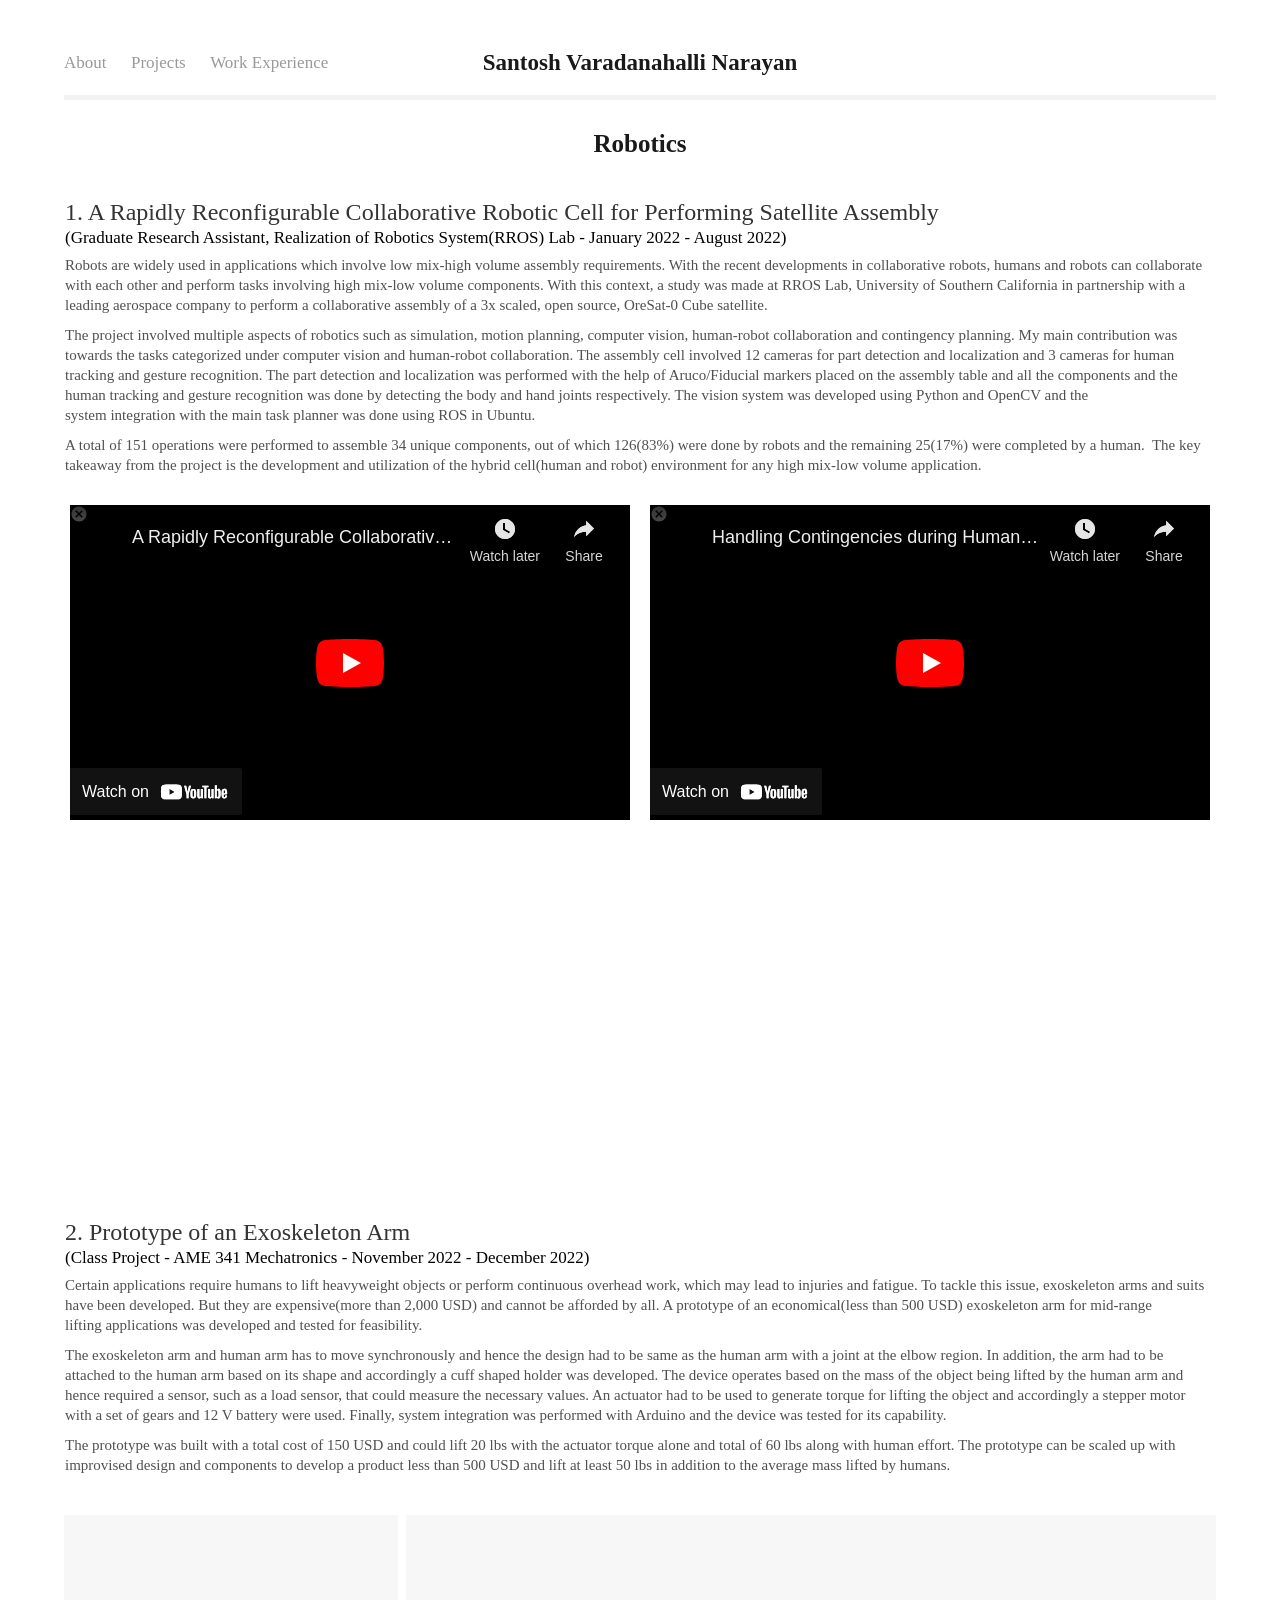
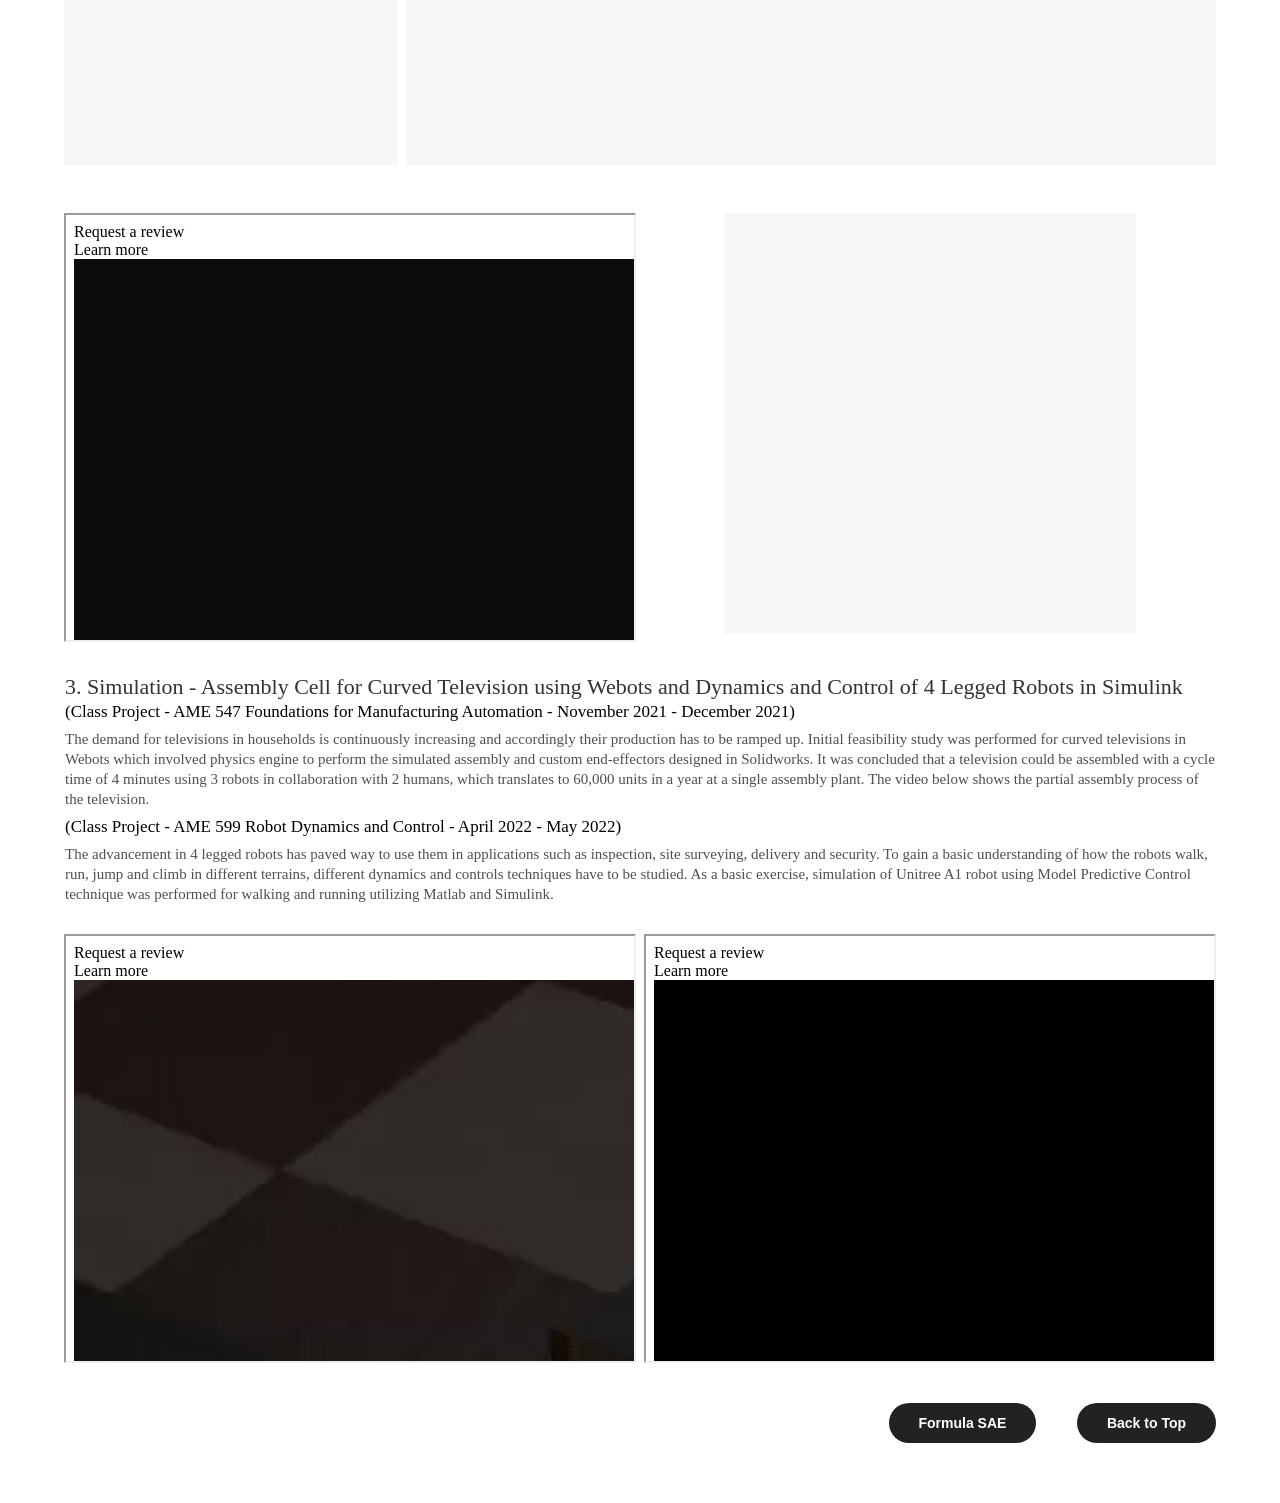
==== robotics.html @ eb87ce2a "Update and rename Robotics.html to robotics.html" ====
<!DOCTYPE html>
<!-- saved from url=(0030)https://vnsantosh.com/robotics -->
<html lang="en-US" coupert-item="9AF8D9A4E502F3784AD24272D81F0381" class="wf-fbft-n4-active wf-fbft-n5-active wf-fbft-n7-active wf-fbft-n9-active wf-active"><head><meta http-equiv="Content-Type" content="text/html; charset=UTF-8">
  <script type="text/javascript" src="./Robotics_files/e7fb1b89a0"></script><script type="text/javascript">(window.NREUM||(NREUM={})).init={ajax:{deny_list:["bam.nr-data.net"]}};(window.NREUM||(NREUM={})).loader_config={licenseKey:"e7fb1b89a0",applicationID:"750147145"};/*! For license information please see nr-loader-rum-1221.min.js.LICENSE.txt */
(function(){var __webpack_modules__={507:function(__unused_webpack_module,__webpack_exports__,__webpack_require__){"use strict";function detectPolyfillFeatures(){var featureStatus={};return checkAndAddFeature("Promise","PROMISE"),checkAndAddFeature("Array.prototype.includes","ARRAY_INCLUDES"),checkAndAddFeature("Object.assign","OBJECT_ASSIGN"),checkAndAddFeature("Object.entries","OBJECT_ENTRIES"),featureStatus;function checkAndAddFeature(funcString,featName){try{var func=eval("self."+funcString);-1!==func.toString().indexOf("[native code]")?featureStatus[featName]=Status.NATIVE:featureStatus[featName]=Status.CHANGED}catch(e){featureStatus[featName]=Status.UNAVAIL}}}__webpack_require__.d(__webpack_exports__,{n:function(){return detectPolyfillFeatures}});var Status={UNAVAIL:"NotSupported",NATIVE:"Detected",CHANGED:"Modified"}},2687:function(e,t,r){"use strict";var n=r(2141);t.Z=(0,n.ky)(16)},1719:function(e,t,r){"use strict";r.d(t,{I:function(){return n}});var n=0,i=navigator.userAgent.match(/Firefox[\/\s](\d+\.\d+)/);i&&(n=+i[1])},3524:function(e,t,r){"use strict";var n,i;if(r.d(t,{H:function(){return i}}),r(8283).B){var o=document.createElement("div");o.innerHTML="\x3c!--[if lte IE 6]><div></div><![endif]--\x3e\x3c!--[if lte IE 7]><div></div><![endif]--\x3e\x3c!--[if lte IE 8]><div></div><![endif]--\x3e\x3c!--[if lte IE 9]><div></div><![endif]--\x3e",n=o.getElementsByTagName("div").length}i=4===n?6:3===n?7:2===n?8:1===n?9:0},5970:function(e,t,r){"use strict";r.d(t,{Mt:function(){return p},C5:function(){return u},OP:function(){return C},Yu:function(){return b},Dg:function(){return d},CX:function(){return s},GE:function(){return h},sU:function(){return R}});var n={};r.r(n),r.d(n,{agent:function(){return w},match:function(){return x},version:function(){return m}});var i=r(4580),o=function(e,t){var r=this;return e&&"object"==typeof e?t&&"object"==typeof t?(Object.assign(this,t),void Object.entries(e).forEach((function(e){var t=e[0],n=e[1];r[t]=n}))):console.error("setting a Configurable requires a model to set its initial properties"):console.error("setting a Configurable requires an object as input")},a={beacon:i.ce.beacon,errorBeacon:i.ce.errorBeacon,licenseKey:void 0,applicationID:void 0,sa:void 0,queueTime:void 0,applicationTime:void 0,ttGuid:void 0,user:void 0,account:void 0,product:void 0,extra:void 0,jsAttributes:{},userAttributes:void 0,atts:void 0,transactionName:void 0,tNamePlain:void 0},c={};function u(e){if(!e)throw new Error("All info objects require an agent identifier!");if(!c[e])throw new Error("Info for "+e+" was never set");return c[e]}function s(e,t){if(!e)throw new Error("All info objects require an agent identifier!");c[e]=new o(t,a),(0,i.Qy)(e,c[e],"info")}var f={privacy:{cookies_enabled:!0},ajax:{deny_list:void 0,enabled:!0},distributed_tracing:{enabled:void 0,exclude_newrelic_header:void 0,cors_use_newrelic_header:void 0,cors_use_tracecontext_headers:void 0,allowed_origins:void 0},ssl:void 0,obfuscate:void 0,jserrors:{enabled:!0},metrics:{enabled:!0},page_action:{enabled:!0},page_view_event:{enabled:!0},page_view_timing:{enabled:!0},session_trace:{enabled:!0},spa:{enabled:!0}},l={};function d(e,t){if(!e)throw new Error("All configuration objects require an agent identifier!");l[e]=new o(t,f),(0,i.Qy)(e,l[e],"config")}function p(e,t){if(!e)throw new Error("All configuration objects require an agent identifier!");var r=function(e){if(!e)throw new Error("All configuration objects require an agent identifier!");if(!l[e])throw new Error("Configuration for "+e+" was never set");return l[e]}(e);if(r){for(var n=t.split("."),i=0;i<n.length-1;i++)if("object"!=typeof(r=r[n[i]]))return;r=r[n[n.length-1]]}return r}var v={accountID:void 0,trustKey:void 0,agentID:void 0,licenseKey:void 0,applicationID:void 0,xpid:void 0},_={};function h(e,t){if(!e)throw new Error("All loader-config objects require an agent identifier!");_[e]=new o(t,v),(0,i.Qy)(e,_[e],"loader_config")}var b=(0,i.mF)().o,g=r(3524),y=r(9206),w=null,m=null;if(navigator.userAgent){var k=navigator.userAgent,O=k.match(/Version\/(\S+)\s+Safari/);O&&-1===k.indexOf("Chrome")&&-1===k.indexOf("Chromium")&&(w="Safari",m=O[1])}function x(e,t){if(!w)return!1;if(e!==w)return!1;if(!t)return!0;if(!m)return!1;for(var r=m.split("."),n=t.split("."),i=0;i<n.length;i++)if(n[i]!==r[i])return!1;return!0}var E=r(2141),P=r(8283).B?window.sessionStorage:void 0,S="NRBA_SESSION_ID";var j=self.XMLHttpRequest,A=j&&j.prototype,q={};function C(e){if(!e)throw new Error("All runtime objects require an agent identifier!");if(!q[e])throw new Error("Runtime for "+e+" was never set");return q[e]}function R(e,t){if(!e)throw new Error("All runtime objects require an agent identifier!");var r,a;q[e]=new o(t,(r=e,{customTransaction:void 0,disabled:!1,features:{},maxBytes:6===g.H?2e3:3e4,offset:(0,y.yf)(),onerror:void 0,origin:""+self.location,ptid:void 0,releaseIds:{},sessionId:1==p(r,"privacy.cookies_enabled")&&P?(null===(a=P.getItem(S))&&(a=(0,E.ky)(16),P.setItem(S,a)),a):null,xhrWrappable:j&&A&&A.addEventListener&&!/CriOS/.test(navigator.userAgent),userAgent:n})),(0,i.Qy)(e,q[e],"runtime")}},8873:function(e,t,r){"use strict";r.d(t,{q:function(){return n}});var n=["1221","PROD"].filter((function(e){return e})).join(".")},1925:function(e,t,r){"use strict";r.d(t,{w:function(){return i}});var n={agentIdentifier:""},i=function(e){var t=this;if("object"!=typeof e)return console.error("shared context requires an object as input");this.sharedContext={},Object.assign(this.sharedContext,n),Object.entries(e).forEach((function(e){var r=e[0],i=e[1];Object.keys(n).includes(r)&&(t.sharedContext[r]=i)}))}},2071:function(e,t,r){"use strict";r.d(t,{ee:function(){return n}});var n,i=r(4580),o=r(9010),a=r(9599),c="nr@context",u=(0,i.fP)();function s(){}function f(){return new s}function l(){(n.backlog.api||n.backlog.feature)&&(n.aborted=!0,n.backlog={})}u.ee?n=u.ee:(n=function e(t,r){var i={},u={},d={},p={on:h,addEventListener:h,removeEventListener:b,emit:_,get:y,listeners:g,context:v,buffer:w,abort:l,aborted:!1,isBuffering:m,debugId:r,backlog:t&&t.backlog?t.backlog:{}};return p;function v(e){return e&&e instanceof s?e:e?(0,o.X)(e,c,f):f()}function _(e,r,i,o,a){if(!1!==a&&(a=!0),!n.aborted||o){t&&a&&t.emit(e,r,i);for(var c=v(i),s=g(e),f=s.length,l=0;l<f;l++)s[l].apply(c,r);var d=k()[u[e]];return d&&d.push([p,e,r,c]),c}}function h(e,t){i[e]=g(e).concat(t)}function b(e,t){var r=i[e];if(r)for(var n=0;n<r.length;n++)r[n]===t&&r.splice(n,1)}function g(e){return i[e]||[]}function y(t){return d[t]=d[t]||e(p,t)}function w(e,t){var r=k();p.aborted||(0,a.D)(e,(function(e,n){t=t||"feature",u[n]=t,t in r||(r[t]=[])}))}function m(e){return!!k()[u[e]]}function k(){return p.backlog}}(void 0,"globalEE"),u.ee=n)},3195:function(e,t,r){"use strict";r.d(t,{E:function(){return n},p:function(){return i}});var n=r(2071).ee.get("handle");function i(e,t,r,i,o){o?(o.buffer([e],i),o.emit(e,t,r)):(n.buffer([e],i),n.emit(e,t,r))}},4539:function(e,t,r){"use strict";r.d(t,{X:function(){return o}});var n=r(3195);o.on=a;var i=o.handlers={};function o(e,t,r,o){a(o||n.E,i,e,t,r)}function a(e,t,r,i,o){o||(o="feature"),e||(e=n.E);var a=t[o]=t[o]||{};(a[r]=a[r]||[]).push([e,i])}},3585:function(e,t,r){"use strict";r.d(t,{m:function(){return o}});var n=!1;try{var i=Object.defineProperty({},"passive",{get:function(){n=!0}});self.addEventListener("testPassive",null,i),self.removeEventListener("testPassive",null,i)}catch(e){}function o(e){return n?{passive:!0,capture:!!e}:!!e}},2141:function(e,t,r){"use strict";function n(){var e=null,t=0,r=self.crypto||self.msCrypto;function n(){return e?15&e[t++]:16*Math.random()|0}r&&r.getRandomValues&&(e=r.getRandomValues(new Uint8Array(31)));for(var i,o="xxxxxxxx-xxxx-4xxx-yxxx-xxxxxxxxxxxx",a="",c=0;c<o.length;c++)a+="x"===(i=o[c])?n().toString(16):"y"===i?(i=3&n()|8).toString(16):i;return a}function i(e){var t=null,r=0,n=self.crypto||self.msCrypto;n&&n.getRandomValues&&Uint8Array&&(t=n.getRandomValues(new Uint8Array(31)));for(var i=[],o=0;o<e;o++)i.push(a().toString(16));return i.join("");function a(){return t?15&t[r++]:16*Math.random()|0}}r.d(t,{Rl:function(){return n},ky:function(){return i}})},9206:function(e,t,r){"use strict";r.d(t,{nb:function(){return u},os:function(){return s},yf:function(){return c},zO:function(){return a}});var n=r(1209),i=(new Date).getTime(),o=i;function a(){return n.G&&performance.now?Math.round(performance.now()):(i=Math.max((new Date).getTime(),i))-o}function c(){return i}function u(e){o=e}function s(){return o}},1209:function(e,t,r){"use strict";var n,i;r.d(t,{G:function(){return o}});var o=void 0!==(null==(n=self.performance)||null==(i=n.timing)?void 0:i.navigationStart)},745:function(e,t,r){"use strict";r.d(t,{s:function(){return c},v:function(){return u}});var n=r(7036),i=r(1719),o=r(9206),a=r(1209),c=!0;function u(e){var t=function(){if(i.I&&i.I<9)return;if(a.G)return c=!1,self.performance.timing.navigationStart}();t&&((0,n.B)(e,"starttime",t),(0,o.nb)(t))}},7036:function(e,t,r){"use strict";r.d(t,{B:function(){return o},L:function(){return a}});var n=r(9206),i={};function o(e,t,r){void 0===r&&(r=(0,n.zO)()+(0,n.os)()),i[e]=i[e]||{},i[e][t]=r}function a(e,t,r,n){var o,a,c=e.sharedContext.agentIdentifier,u=null==(o=i[c])?void 0:o[r],s=null==(a=i[c])?void 0:a[n];void 0!==u&&void 0!==s&&e.store("measures",t,{value:s-u})}},8547:function(e,t,r){"use strict";r.d(t,{T:function(){return i}});var n=r(8283),i={isFileProtocol:function(){var e,t=(0,n.ek)(),r=Boolean("file:"===(null==(e=t.location)?void 0:e.protocol));r&&(i.supportabilityMetricSent=!0);return r},supportabilityMetricSent:!1}},9011:function(e,t,r){"use strict";r.d(t,{K:function(){return o}});var n=r(5970),i=["ajax","jserrors","metrics","page_action","page_view_event","page_view_timing","session_trace","spa"];function o(e){var t={};return i.forEach((function(r){t[r]=function(e,t){return!0!==(0,n.OP)(t).disabled&&!1!==(0,n.Mt)(t,e+".enabled")}(r,e)})),t}},8025:function(e,t,r){"use strict";r.d(t,{W:function(){return i}});var n=r(2071),i=function(e,t,r){void 0===r&&(r=[]),this.agentIdentifier=e,this.aggregator=t,this.ee=n.ee.get(e),this.externalFeatures=r}},9010:function(e,t,r){"use strict";r.d(t,{X:function(){return i}});var n=Object.prototype.hasOwnProperty;function i(e,t,r){if(n.call(e,t))return e[t];var i=r();if(Object.defineProperty&&Object.keys)try{return Object.defineProperty(e,t,{value:i,writable:!0,enumerable:!1}),i}catch(e){}return e[t]=i,i}},9599:function(e,t,r){"use strict";r.d(t,{D:function(){return i}});var n=Object.prototype.hasOwnProperty;function i(e,t){var r=[],i="",o=0;for(i in e)n.call(e,i)&&(r[o]=t(i,e[i]),o+=1);return r}},248:function(e,t,r){"use strict";r.d(t,{$c:function(){return s},Ng:function(){return f},RR:function(){return u}});var n=r(5970),i=r(1925),o=r(8547);function a(e,t){return a=Object.setPrototypeOf?Object.setPrototypeOf.bind():function(e,t){return e.__proto__=t,e},a(e,t)}var c={regex:/^file:\/\/(.*)/,replacement:"file://OBFUSCATED"},u=function(e){var t,r;function n(t){return e.call(this,t)||this}r=e,(t=n).prototype=Object.create(r.prototype),t.prototype.constructor=t,a(t,r);var i=n.prototype;return i.shouldObfuscate=function(){return s(this.sharedContext.agentIdentifier).length>0},i.obfuscateString=function(e){if(!e||"string"!=typeof e)return e;for(var t=s(this.sharedContext.agentIdentifier),r=e,n=0;n<t.length;n++){var i=t[n].regex,o=t[n].replacement||"*";r=r.replace(i,o)}return r},n}(i.w);function s(e){var t=[],r=(0,n.Mt)(e,"obfuscate")||[];return t=t.concat(r),o.T.isFileProtocol()&&t.push(c),t}function f(e){for(var t=!1,r=!1,n=0;n<e.length;n++){"regex"in e[n]?"string"!=typeof e[n].regex&&e[n].regex.constructor!==RegExp&&(console&&console.warn&&console.warn('An obfuscation replacement rule contains a "regex" value with an invalid type (must be a string or RegExp)'),r=!0):(console&&console.warn&&console.warn('An obfuscation replacement rule was detected missing a "regex" value.'),r=!0);var i=e[n].replacement;i&&"string"!=typeof i&&(console&&console.warn&&console.warn('An obfuscation replacement rule contains a "replacement" value with an invalid type (must be a string)'),t=!0)}return!t&&!r}},4580:function(e,t,r){"use strict";r.d(t,{EZ:function(){return u},Qy:function(){return c},ce:function(){return i},fP:function(){return o},gG:function(){return s},mF:function(){return a}});var n=r(9206),i={beacon:"bam.nr-data.net",errorBeacon:"bam.nr-data.net"};function o(){return self.NREUM||(self.NREUM={}),void 0===self.newrelic&&(self.newrelic=self.NREUM),self.NREUM}function a(){var e=o();if(!e.o){var t=self,r=t.XMLHttpRequest;e.o={ST:setTimeout,SI:t.setImmediate,CT:clearTimeout,XHR:r,REQ:t.Request,EV:t.Event,PR:t.Promise,MO:t.MutationObserver,FETCH:t.fetch}}return e}function c(e,t,r){var i,a,c=o(),u=c.initializedAgents||{},s=u[e]||{};return Object.keys(s).length||(s.initializedAt={ms:(0,n.zO)(),date:new Date}),c.initializedAgents=Object.assign({},u,((a={})[e]=Object.assign({},s,((i={})[r]=t,i)),a)),c}function u(e,t){o()[e]=t}function s(){var e,t;return e=o(),t=e.info||{},e.info=Object.assign({beacon:i.beacon,errorBeacon:i.errorBeacon},t),function(){var e=o(),t=e.init||{};e.init=Object.assign({},t)}(),a(),function(){var e=o(),t=e.loader_config||{};e.loader_config=Object.assign({},t)}(),o()}},8283:function(e,t,r){"use strict";r.d(t,{B:function(){return a},ek:function(){return o},n2:function(){return c}});var n=self,i=n;function o(){return i}var a=Boolean("object"==typeof window&&self.document),c=Boolean("undefined"!=typeof WorkerGlobalScope&&self.navigator instanceof WorkerNavigator)},8539:function(e){e.exports=function(e,t,r){t||(t=0),void 0===r&&(r=e?e.length:0);for(var n=-1,i=r-t||0,o=Array(i<0?0:i);++n<i;)o[n]=e[t+n];return o}}},__webpack_module_cache__={},inProgress,dataWebpackPrefix;function __webpack_require__(e){var t=__webpack_module_cache__[e];if(void 0!==t)return t.exports;var r=__webpack_module_cache__[e]={exports:{}};return __webpack_modules__[e](r,r.exports,__webpack_require__),r.exports}__webpack_require__.m=__webpack_modules__,__webpack_require__.n=function(e){var t=e&&e.__esModule?function(){return e.default}:function(){return e};return __webpack_require__.d(t,{a:t}),t},__webpack_require__.d=function(e,t){for(var r in t)__webpack_require__.o(t,r)&&!__webpack_require__.o(e,r)&&Object.defineProperty(e,r,{enumerable:!0,get:t[r]})},__webpack_require__.f={},__webpack_require__.e=function(e){return Promise.all(Object.keys(__webpack_require__.f).reduce((function(t,r){return __webpack_require__.f[r](e,t),t}),[]))},__webpack_require__.u=function(e){return e+"."+__webpack_require__.h().slice(0,8)+"-1221.js"},__webpack_require__.h=function(){return"25fcbbf1b6e5e9bcbd37"},__webpack_require__.o=function(e,t){return Object.prototype.hasOwnProperty.call(e,t)},inProgress={},dataWebpackPrefix="NRBA:",__webpack_require__.l=function(e,t,r,n){if(inProgress[e])inProgress[e].push(t);else{var i,o;if(void 0!==r)for(var a=document.getElementsByTagName("script"),c=0;c<a.length;c++){var u=a[c];if(u.getAttribute("src")==e||u.getAttribute("data-webpack")==dataWebpackPrefix+r){i=u;break}}i||(o=!0,(i=document.createElement("script")).charset="utf-8",i.timeout=120,__webpack_require__.nc&&i.setAttribute("nonce",__webpack_require__.nc),i.setAttribute("data-webpack",dataWebpackPrefix+r),i.src=e),inProgress[e]=[t];var s=function(t,r){i.onerror=i.onload=null,clearTimeout(f);var n=inProgress[e];if(delete inProgress[e],i.parentNode&&i.parentNode.removeChild(i),n&&n.forEach((function(e){return e(r)})),t)return t(r)},f=setTimeout(s.bind(null,void 0,{type:"timeout",target:i}),12e4);i.onerror=s.bind(null,i.onerror),i.onload=s.bind(null,i.onload),o&&document.head.appendChild(i)}},__webpack_require__.r=function(e){"undefined"!=typeof Symbol&&Symbol.toStringTag&&Object.defineProperty(e,Symbol.toStringTag,{value:"Module"}),Object.defineProperty(e,"__esModule",{value:!0})},__webpack_require__.p="https://js-agent.newrelic.com/",function(){var e={195:0,10:0};__webpack_require__.f.j=function(t,r){var n=__webpack_require__.o(e,t)?e[t]:void 0;if(0!==n)if(n)r.push(n[2]);else{var i=new Promise((function(r,i){n=e[t]=[r,i]}));r.push(n[2]=i);var o=__webpack_require__.p+__webpack_require__.u(t),a=new Error;__webpack_require__.l(o,(function(r){if(__webpack_require__.o(e,t)&&(0!==(n=e[t])&&(e[t]=void 0),n)){var i=r&&("load"===r.type?"missing":r.type),o=r&&r.target&&r.target.src;a.message="Loading chunk "+t+" failed.\n("+i+": "+o+")",a.name="ChunkLoadError",a.type=i,a.request=o,n[1](a)}}),"chunk-"+t,t)}};var t=function(t,r){var n,i,o=r[0],a=r[1],c=r[2],u=0;if(o.some((function(t){return 0!==e[t]}))){for(n in a)__webpack_require__.o(a,n)&&(__webpack_require__.m[n]=a[n]);if(c)c(__webpack_require__)}for(t&&t(r);u<o.length;u++)i=o[u],__webpack_require__.o(e,i)&&e[i]&&e[i][0](),e[i]=0},r=self.webpackChunkNRBA=self.webpackChunkNRBA||[];r.forEach(t.bind(null,0)),r.push=t.bind(null,r.push.bind(r))}();var __webpack_exports__={};!function(){"use strict";__webpack_require__.r(__webpack_exports__);var e=__webpack_require__(507),t=__webpack_require__(2687),r=__webpack_require__(3585),n=__webpack_require__(8283),i=n.B&&window,o=i&&i.document;function a(e){if(!o||"complete"===o.readyState)return e()||!0}function c(e){a(e)||i.addEventListener("load",e,(0,r.m)(!1))}function u(e){a(e)||o.addEventListener("DOMContentLoaded",e,(0,r.m)(!1))}var s=__webpack_require__(2071);function f(){f=function(){return e};var e={},t=Object.prototype,r=t.hasOwnProperty,n=Object.defineProperty||function(e,t,r){e[t]=r.value},i="function"==typeof Symbol?Symbol:{},o=i.iterator||"@@iterator",a=i.asyncIterator||"@@asyncIterator",c=i.toStringTag||"@@toStringTag";function u(e,t,r){return Object.defineProperty(e,t,{value:r,enumerable:!0,configurable:!0,writable:!0}),e[t]}try{u({},"")}catch(e){u=function(e,t,r){return e[t]=r}}function s(e,t,r,i){var o=t&&t.prototype instanceof p?t:p,a=Object.create(o.prototype),c=new P(i||[]);return n(a,"_invoke",{value:k(e,r,c)}),a}function l(e,t,r){try{return{type:"normal",arg:e.call(t,r)}}catch(e){return{type:"throw",arg:e}}}e.wrap=s;var d={};function p(){}function v(){}function _(){}var h={};u(h,o,(function(){return this}));var b=Object.getPrototypeOf,g=b&&b(b(S([])));g&&g!==t&&r.call(g,o)&&(h=g);var y=_.prototype=p.prototype=Object.create(h);function w(e){["next","throw","return"].forEach((function(t){u(e,t,(function(e){return this._invoke(t,e)}))}))}function m(e,t){function i(n,o,a,c){var u=l(e[n],e,o);if("throw"!==u.type){var s=u.arg,f=s.value;return f&&"object"==typeof f&&r.call(f,"__await")?t.resolve(f.__await).then((function(e){i("next",e,a,c)}),(function(e){i("throw",e,a,c)})):t.resolve(f).then((function(e){s.value=e,a(s)}),(function(e){return i("throw",e,a,c)}))}c(u.arg)}var o;n(this,"_invoke",{value:function(e,r){function n(){return new t((function(t,n){i(e,r,t,n)}))}return o=o?o.then(n,n):n()}})}function k(e,t,r){var n="suspendedStart";return function(i,o){if("executing"===n)throw new Error("Generator is already running");if("completed"===n){if("throw"===i)throw o;return j()}for(r.method=i,r.arg=o;;){var a=r.delegate;if(a){var c=O(a,r);if(c){if(c===d)continue;return c}}if("next"===r.method)r.sent=r._sent=r.arg;else if("throw"===r.method){if("suspendedStart"===n)throw n="completed",r.arg;r.dispatchException(r.arg)}else"return"===r.method&&r.abrupt("return",r.arg);n="executing";var u=l(e,t,r);if("normal"===u.type){if(n=r.done?"completed":"suspendedYield",u.arg===d)continue;return{value:u.arg,done:r.done}}"throw"===u.type&&(n="completed",r.method="throw",r.arg=u.arg)}}}function O(e,t){var r=e.iterator[t.method];if(void 0===r){if(t.delegate=null,"throw"===t.method){if(e.iterator.return&&(t.method="return",t.arg=void 0,O(e,t),"throw"===t.method))return d;t.method="throw",t.arg=new TypeError("The iterator does not provide a 'throw' method")}return d}var n=l(r,e.iterator,t.arg);if("throw"===n.type)return t.method="throw",t.arg=n.arg,t.delegate=null,d;var i=n.arg;return i?i.done?(t[e.resultName]=i.value,t.next=e.nextLoc,"return"!==t.method&&(t.method="next",t.arg=void 0),t.delegate=null,d):i:(t.method="throw",t.arg=new TypeError("iterator result is not an object"),t.delegate=null,d)}function x(e){var t={tryLoc:e[0]};1 in e&&(t.catchLoc=e[1]),2 in e&&(t.finallyLoc=e[2],t.afterLoc=e[3]),this.tryEntries.push(t)}function E(e){var t=e.completion||{};t.type="normal",delete t.arg,e.completion=t}function P(e){this.tryEntries=[{tryLoc:"root"}],e.forEach(x,this),this.reset(!0)}function S(e){if(e){var t=e[o];if(t)return t.call(e);if("function"==typeof e.next)return e;if(!isNaN(e.length)){var n=-1,i=function t(){for(;++n<e.length;)if(r.call(e,n))return t.value=e[n],t.done=!1,t;return t.value=void 0,t.done=!0,t};return i.next=i}}return{next:j}}function j(){return{value:void 0,done:!0}}return v.prototype=_,n(y,"constructor",{value:_,configurable:!0}),n(_,"constructor",{value:v,configurable:!0}),v.displayName=u(_,c,"GeneratorFunction"),e.isGeneratorFunction=function(e){var t="function"==typeof e&&e.constructor;return!!t&&(t===v||"GeneratorFunction"===(t.displayName||t.name))},e.mark=function(e){return Object.setPrototypeOf?Object.setPrototypeOf(e,_):(e.__proto__=_,u(e,c,"GeneratorFunction")),e.prototype=Object.create(y),e},e.awrap=function(e){return{__await:e}},w(m.prototype),u(m.prototype,a,(function(){return this})),e.AsyncIterator=m,e.async=function(t,r,n,i,o){void 0===o&&(o=Promise);var a=new m(s(t,r,n,i),o);return e.isGeneratorFunction(r)?a:a.next().then((function(e){return e.done?e.value:a.next()}))},w(y),u(y,c,"Generator"),u(y,o,(function(){return this})),u(y,"toString",(function(){return"[object Generator]"})),e.keys=function(e){var t=Object(e),r=[];for(var n in t)r.push(n);return r.reverse(),function e(){for(;r.length;){var n=r.pop();if(n in t)return e.value=n,e.done=!1,e}return e.done=!0,e}},e.values=S,P.prototype={constructor:P,reset:function(e){if(this.prev=0,this.next=0,this.sent=this._sent=void 0,this.done=!1,this.delegate=null,this.method="next",this.arg=void 0,this.tryEntries.forEach(E),!e)for(var t in this)"t"===t.charAt(0)&&r.call(this,t)&&!isNaN(+t.slice(1))&&(this[t]=void 0)},stop:function(){this.done=!0;var e=this.tryEntries[0].completion;if("throw"===e.type)throw e.arg;return this.rval},dispatchException:function(e){if(this.done)throw e;var t=this;function n(r,n){return a.type="throw",a.arg=e,t.next=r,n&&(t.method="next",t.arg=void 0),!!n}for(var i=this.tryEntries.length-1;i>=0;--i){var o=this.tryEntries[i],a=o.completion;if("root"===o.tryLoc)return n("end");if(o.tryLoc<=this.prev){var c=r.call(o,"catchLoc"),u=r.call(o,"finallyLoc");if(c&&u){if(this.prev<o.catchLoc)return n(o.catchLoc,!0);if(this.prev<o.finallyLoc)return n(o.finallyLoc)}else if(c){if(this.prev<o.catchLoc)return n(o.catchLoc,!0)}else{if(!u)throw new Error("try statement without catch or finally");if(this.prev<o.finallyLoc)return n(o.finallyLoc)}}}},abrupt:function(e,t){for(var n=this.tryEntries.length-1;n>=0;--n){var i=this.tryEntries[n];if(i.tryLoc<=this.prev&&r.call(i,"finallyLoc")&&this.prev<i.finallyLoc){var o=i;break}}o&&("break"===e||"continue"===e)&&o.tryLoc<=t&&t<=o.finallyLoc&&(o=null);var a=o?o.completion:{};return a.type=e,a.arg=t,o?(this.method="next",this.next=o.finallyLoc,d):this.complete(a)},complete:function(e,t){if("throw"===e.type)throw e.arg;return"break"===e.type||"continue"===e.type?this.next=e.arg:"return"===e.type?(this.rval=this.arg=e.arg,this.method="return",this.next="end"):"normal"===e.type&&t&&(this.next=t),d},finish:function(e){for(var t=this.tryEntries.length-1;t>=0;--t){var r=this.tryEntries[t];if(r.finallyLoc===e)return this.complete(r.completion,r.afterLoc),E(r),d}},catch:function(e){for(var t=this.tryEntries.length-1;t>=0;--t){var r=this.tryEntries[t];if(r.tryLoc===e){var n=r.completion;if("throw"===n.type){var i=n.arg;E(r)}return i}}throw new Error("illegal catch attempt")},delegateYield:function(e,t,r){return this.delegate={iterator:S(e),resultName:t,nextLoc:r},"next"===this.method&&(this.arg=void 0),d}},e}function l(e,t,r,n,i,o,a){try{var c=e[o](a),u=c.value}catch(e){return void r(e)}c.done?t(u):Promise.resolve(u).then(n,i)}var d=0;function p(e){var t;(t=f().mark((function t(){var r,n;return f().wrap((function(t){for(;;)switch(t.prev=t.next){case 0:if(!d++){t.next=2;break}return t.abrupt("return");case 2:return t.prev=2,t.next=5,__webpack_require__.e(859).then(__webpack_require__.bind(__webpack_require__,7859));case 5:return r=t.sent,n=r.aggregator,t.next=9,n(e);case 9:t.next=15;break;case 11:t.prev=11,t.t0=t.catch(2),console.error("Failed to successfully load all aggregators. Aborting...\n",t.t0),s.ee.abort();case 15:case"end":return t.stop()}}),t,null,[[2,11]])})),function(){var e=this,r=arguments;return new Promise((function(n,i){var o=t.apply(e,r);function a(e){l(o,n,i,a,c,"next",e)}function c(e){l(o,n,i,a,c,"throw",e)}a(void 0)}))})()}var v=__webpack_require__(8539),_=__webpack_require__.n(v),h=__webpack_require__(4580),b=__webpack_require__(5970),g=__webpack_require__(3195),y=__webpack_require__(9599),w=__webpack_require__(9206);var m=!1;var k=__webpack_require__(7036),O=__webpack_require__(745),x=__webpack_require__(8025);function E(e,t){return E=Object.setPrototypeOf?Object.setPrototypeOf.bind():function(e,t){return e.__proto__=t,e},E(e,t)}var P,S,j,A=function(e){var t,r;function i(t){var r;return r=e.call(this,t)||this,n.B?((0,O.v)(t),(0,k.B)(t,"firstbyte",(0,w.yf)()),c((function(){return r.measureWindowLoaded()})),u((function(){return r.measureDomContentLoaded()})),r):function(e){if(void 0===e)throw new ReferenceError("this hasn't been initialised - super() hasn't been called");return e}(r)}r=e,(t=i).prototype=Object.create(r.prototype),t.prototype.constructor=t,E(t,r);var o=i.prototype;return o.measureWindowLoaded=function(){var e=(0,w.zO)();(0,k.B)(this.agentIdentifier,"onload",e+(0,w.os)()),(0,g.p)("timing",["load",e],void 0,void 0,this.ee)},o.measureDomContentLoaded=function(){(0,k.B)(this.agentIdentifier,"domContent",(0,w.zO)()+(0,w.os)())},i}(x.W);function q(e,t){return q=Object.setPrototypeOf?Object.setPrototypeOf.bind():function(e,t){return e.__proto__=t,e},q(e,t)}n.B&&(void 0!==document.hidden?(P="hidden",S="visibilitychange",j="visibilityState"):void 0!==document.msHidden?(P="msHidden",S="msvisibilitychange"):void 0!==document.webkitHidden&&(P="webkitHidden",S="webkitvisibilitychange",j="webkitVisibilityState"));var C=function(e){var t,i;function o(t){var i,o;if(!(i=e.call(this,t)||this).isEnabled()||!n.B)return function(e){if(void 0===e)throw new ReferenceError("this hasn't been initialised - super() hasn't been called");return e}(i);if(i.pageHiddenTime="hidden"===document.visibilityState?-1:1/0,i.performanceObserver,i.lcpPerformanceObserver,i.clsPerformanceObserver,i.fiRecorded=!1,"PerformanceObserver"in window&&"function"==typeof window.PerformanceObserver){i.performanceObserver=new PerformanceObserver((function(){var e;return(e=i).perfObserver.apply(e,arguments)}));try{i.performanceObserver.observe({entryTypes:["paint"]})}catch(e){}i.lcpPerformanceObserver=new PerformanceObserver((function(){var e;return(e=i).lcpObserver.apply(e,arguments)}));try{i.lcpPerformanceObserver.observe({entryTypes:["largest-contentful-paint"]})}catch(e){}i.clsPerformanceObserver=new PerformanceObserver((function(){var e;return(e=i).clsObserver.apply(e,arguments)}));try{i.clsPerformanceObserver.observe({type:"layout-shift",buffered:!0})}catch(e){}}if("addEventListener"in document){i.fiRecorded=!1;["click","keydown","mousedown","pointerdown","touchstart"].forEach((function(e){document.addEventListener(e,(function(){var e;return(e=i).captureInteraction.apply(e,arguments)}),(0,r.m)(!1))}))}return o=function(){var e;return(e=i).captureVisibilityChange.apply(e,arguments)},"addEventListener"in document&&S&&document.addEventListener(S,(function(){j&&document[j]?o(document[j]):document[P]?o("hidden"):o("visible")}),(0,r.m)(!1)),i}i=e,(t=o).prototype=Object.create(i.prototype),t.prototype.constructor=t,q(t,i);var a=o.prototype;return a.isEnabled=function(){return!1!==(0,b.Mt)(this.agentIdentifier,"page_view_timing.enabled")},a.perfObserver=function(e,t){var r=this;e.getEntries().forEach((function(e){"first-paint"===e.name?(0,g.p)("timing",["fp",Math.floor(e.startTime)],void 0,void 0,r.ee):"first-contentful-paint"===e.name&&(0,g.p)("timing",["fcp",Math.floor(e.startTime)],void 0,void 0,r.ee)}))},a.lcpObserver=function(e,t){var r=e.getEntries();if(r.length>0){var n=r[r.length-1];if(this.pageHiddenTime<n.startTime)return;var i=[n],o=this.addConnectionAttributes({});o&&i.push(o),(0,g.p)("lcp",i,void 0,void 0,this.ee)}},a.clsObserver=function(e){var t=this;e.getEntries().forEach((function(e){e.hadRecentInput||(0,g.p)("cls",[e],void 0,void 0,t.ee)}))},a.addConnectionAttributes=function(e){var t=navigator.connection||navigator.mozConnection||navigator.webkitConnection;if(t)return t.type&&(e["net-type"]=t.type),t.effectiveType&&(e["net-etype"]=t.effectiveType),t.rtt&&(e["net-rtt"]=t.rtt),t.downlink&&(e["net-dlink"]=t.downlink),e},a.captureInteraction=function(e){if(e instanceof b.Yu.EV&&!this.fiRecorded){var t=Math.round(e.timeStamp),r={type:e.type};this.addConnectionAttributes(r),t<=(0,w.zO)()?r.fid=(0,w.zO)()-t:t>(0,w.os)()&&t<=Date.now()?(t-=(0,w.os)(),r.fid=(0,w.zO)()-t):t=(0,w.zO)(),this.fiRecorded=!0,(0,g.p)("timing",["fi",t,r],void 0,void 0,this.ee)}},a.captureVisibilityChange=function(e){"hidden"===e&&(this.pageHiddenTime=(0,w.zO)(),(0,g.p)("pageHide",[this.pageHiddenTime],void 0,void 0,this.ee))},o}(x.W),R=__webpack_require__(4539),L="React",T="Angular",N="AngularJS",I="Backbone",B="Ember",M="Vue",D="Meteor",F="Zepto",G="Jquery";function W(){if(!n.B)return[];var e=[];try{(function(){try{if(window.React||window.ReactDOM||window.ReactRedux)return!0;if(document.querySelector("[data-reactroot], [data-reactid]"))return!0;for(var e=document.querySelectorAll("body > div"),t=0;t<e.length;t++)if(Object.keys(e[t]).indexOf("_reactRootContainer")>=0)return!0;return!1}catch(e){return!1}})()&&e.push(L),function(){try{return!!window.angular||(!!document.querySelector(".ng-binding, [ng-app], [data-ng-app], [ng-controller], [data-ng-controller], [ng-repeat], [data-ng-repeat]")||!!document.querySelector('script[src*="angular.js"], script[src*="angular.min.js"]'))}catch(e){return!1}}()&&e.push(N),function(){try{return!!(window.hasOwnProperty("ng")&&window.ng.hasOwnProperty("coreTokens")&&window.ng.coreTokens.hasOwnProperty("NgZone"))||!!document.querySelectorAll("[ng-version]").length}catch(e){return!1}}()&&e.push(T),window.Backbone&&e.push(I),window.Ember&&e.push(B),window.Vue&&e.push(M),window.Meteor&&e.push(D),window.Zepto&&e.push(F),window.jQuery&&e.push(G)}catch(e){}return e}var H,z=__webpack_require__(8547),V=__webpack_require__(248),U=__webpack_require__(8873);function Z(e,t,r){return Z=X()?Reflect.construct.bind():function(e,t,r){var n=[null];n.push.apply(n,t);var i=new(Function.bind.apply(e,n));return r&&Q(i,r.prototype),i},Z.apply(null,arguments)}function X(){if("undefined"==typeof Reflect||!Reflect.construct)return!1;if(Reflect.construct.sham)return!1;if("function"==typeof Proxy)return!0;try{return Boolean.prototype.valueOf.call(Reflect.construct(Boolean,[],(function(){}))),!0}catch(e){return!1}}function Q(e,t){return Q=Object.setPrototypeOf?Object.setPrototypeOf.bind():function(e,t){return e.__proto__=t,e},Q(e,t)}var J,Y,K,$=Boolean(self.Worker),ee=Boolean(self.SharedWorker),te=Boolean(null==(H=self.navigator)?void 0:H.serviceWorker);function re(e,t){return re=Object.setPrototypeOf?Object.setPrototypeOf.bind():function(e,t){return e.__proto__=t,e},re(e,t)}var ne,ie,oe,ae=function(e){var t,r;function i(t,r){var n;return void 0===r&&(r={}),(n=e.call(this,t)||this).PfFeatStatusEnum=r,n.singleChecks(),(0,R.X)("record-supportability",(function(){var e;return(e=n).recordSupportability.apply(e,arguments)}),void 0,n.ee),(0,R.X)("record-custom",(function(){var e;return(e=n).recordCustom.apply(e,arguments)}),void 0,n.ee),n}r=e,(t=i).prototype=Object.create(r.prototype),t.prototype.constructor=t,re(t,r);var o=i.prototype;return o.recordSupportability=function(e,t){var r=["sm",e,{name:e},t];return(0,g.p)("storeMetric",r,null,void 0,this.ee),r},o.recordCustom=function(e,t){var r=["cm",e,{name:e},t];return(0,g.p)("storeEventMetrics",r,null,void 0,this.ee),r},o.singleChecks=function(){var e=this;this.recordSupportability("Generic/Version/"+U.q+"/Detected"),n.B&&u((function(){W().forEach((function(t){e.recordSupportability("Framework/"+t+"/Detected")}))})),z.T.isFileProtocol()&&(this.recordSupportability("Generic/FileProtocol/Detected"),z.T.supportabilityMetricSent=!0);var t=(0,V.$c)(this.agentIdentifier);t.length>0&&this.recordSupportability("Generic/Obfuscate/Detected"),t.length>0&&!(0,V.Ng)(t)&&this.recordSupportability("Generic/Obfuscate/Invalid"),n.B&&this.reportPolyfillsNeeded(),function(e){if(!J){if($){J=Worker;try{self.Worker=r(J,"Dedicated")}catch(e){a(e,"Dedicated")}if(ee){Y=SharedWorker;try{self.SharedWorker=r(Y,"Shared")}catch(e){a(e,"Shared")}}else i("Shared");if(te){K=navigator.serviceWorker.register;try{self.navigator.serviceWorker.register=(t=K,function(){for(var e,r=arguments.length,n=new Array(r),i=0;i<r;i++)n[i]=arguments[i];return o("Service",null==(e=n[1])?void 0:e.type),t.apply(navigator.serviceWorker,n)})}catch(e){a(e,"Service")}}else i("Service");var t;return}i("All")}function r(e,t){return new Proxy(e,{construct:function(e,r){var n;return o(t,null==(n=r[1])?void 0:n.type),Z(e,r)}})}function i(t){n.n2||e("Workers/"+t+"/Unavailable")}function o(t,r){e("module"===r?"Workers/"+t+"/Module":"Workers/"+t+"/Classic")}function a(t,r){e("Workers/"+r+"/SM/Unsupported"),console.warn("NR Agent: Unable to capture "+r+" workers.",t)}}(this.recordSupportability.bind(this))},o.reportPolyfillsNeeded=function(){this.recordSupportability("Generic/Polyfill/Promise/"+this.PfFeatStatusEnum.PROMISE),this.recordSupportability("Generic/Polyfill/ArrayIncludes/"+this.PfFeatStatusEnum.ARRAY_INCLUDES),this.recordSupportability("Generic/Polyfill/ObjectAssign/"+this.PfFeatStatusEnum.OBJECT_ASSIGN),this.recordSupportability("Generic/Polyfill/ObjectEntries/"+this.PfFeatStatusEnum.OBJECT_ENTRIES)},i}(x.W),ce=__webpack_require__(9011),ue=(0,e.n)();try{!function(){if(!m){var e=(0,h.gG)();n.n2&&(e.info.jsAttributes=Object.assign({},e.info.jsAttributes,{isWorker:!0}));try{(0,b.CX)(t.Z,e.info),(0,b.Dg)(t.Z,e.init),(0,b.GE)(t.Z,e.loader_config),(0,b.sU)(t.Z,{}),function(e){var t=(0,h.fP)(),r=s.ee.get(e),n=r.get("tracer"),i="api-",o="api-ixn-";function a(){}(0,y.D)(["setErrorHandler","finished","addToTrace","inlineHit","addRelease"],(function(e,r){t[r]=u(i,r,!0,"api")})),t.addPageAction=u(i,"addPageAction",!0),t.setCurrentRouteName=u(i,"routeName",!0),t.setPageViewName=function(t,r){if("string"==typeof t)return"/"!==t.charAt(0)&&(t="/"+t),(0,b.OP)(e).customTransaction=(r||"http://custom.transaction")+t,u(i,"setPageViewName",!0,"api")()},t.setCustomAttribute=function(t,r){var n,o=(0,b.C5)(e);return(0,b.CX)(e,Object.assign({},o,{jsAttributes:Object.assign({},o.jsAttributes,(n={},n[t]=r,n))})),u(i,"setCustomAttribute",!0,"api")()},t.interaction=function(){return(new a).get()};var c=a.prototype={createTracer:function(e,t){var i={},o=this,a="function"==typeof t;return(0,g.p)("api-ixn-tracer",[(0,w.zO)(),e,i],o,void 0,r),function(){if(n.emit((a?"":"no-")+"fn-start",[(0,w.zO)(),o,a],i),a)try{return t.apply(this,arguments)}catch(e){throw n.emit("fn-err",[arguments,this,"string"==typeof e?new Error(e):e],i),e}finally{n.emit("fn-end",[(0,w.zO)()],i)}}}};function u(e,t,n,i){return function(){return(0,g.p)("record-supportability",["API/"+t+"/called"],void 0,void 0,r),(0,g.p)(e+t,[(0,w.zO)()].concat(_()(arguments)),n?null:this,i,r),n?void 0:this}}(0,y.D)("actionText,setName,setAttribute,save,ignore,onEnd,getContext,end,get".split(","),(function(e,t){c[t]=u(o,t)})),t.noticeError=function(e,t){"string"==typeof e&&(e=new Error(e)),(0,g.p)("record-supportability",["API/noticeError/called"],void 0,void 0,r),(0,g.p)("err",[e,(0,w.zO)(),!1,t],void 0,void 0,r)}}(t.Z),m=!0}catch(e){}}}();var se=(0,ce.K)(t.Z);se.page_view_event&&new A(t.Z),se.page_view_timing&&new C(t.Z),se.metrics&&new ae(t.Z,ue),ne="lite",void 0===oe&&(oe=1e3),ie?setTimeout((function(){return p(ne)}),oe):n.B?c((function(){return p(ne)})):p(ne)}catch(e){var fe,le,de;null!=(fe=self)&&null!=(le=fe.newrelic)&&null!=(de=le.ee)&&de.abort&&self.newrelic.ee.abort()}}(),self.NRBA=__webpack_exports__})();
//# sourceMappingURL=https://js-agent.newrelic.com/nr-loader-rum-1221.min.25fcbbf1.map</script>
  <meta name="viewport" content="width=device-width, initial-scale=1">
      <meta name="twitter:card" content="summary_large_image">
      <meta name="twitter:site" content="@AdobePortfolio">
      <meta property="og:title" content="Santosh Varadanahalli Narayan - Robotics">
      <meta property="og:image" content="https://cdn.myportfolio.com/e4847ced-f78d-4356-9628-7ebc6b6d53df/f2037710-9669-4a40-a278-4d970e640eff_rwc_0x0x3136x2352x3136.jpg?h=e138fdd6bb683985052a46914aaf889f">
      <link rel="icon" href="[data-uri]">
      <link rel="stylesheet" href="./Robotics_files/main.css" type="text/css">
      <link rel="stylesheet" href="./Robotics_files/ea93c5c5a55274d334a1bc632cb77f8f1673559411.css" type="text/css">
    <link rel="canonical" href="http://vnsantosh.com/robotics.html">
      <title>Santosh Varadanahalli Narayan - Robotics</title>
    <script type="text/javascript" src="./Robotics_files/Mj66LkZySgGx-9bxbDLS66hZHGqKa0cRMEbL20OjTO6fez6gfHYEBsJzwD9oFDIDWhsR52j3FDFRFQFRjRgcjQjhwewDZRJtjcFqwD4R5Ab3FDi852qtZeb-y3I7OcuoSeNkieZzde8zOcFzdP37O1gkdDJlic88ikolpWgzS1scdhUTdkoRdhXCHKohd1Fyd1s.download" async="" onload="
    try {
      window.Typekit.load();
    } catch (e) {
      console.warn(&#39;Typekit not loaded.&#39;);
    }
    "></script>
<style type="text/css"></style><style type="text/css">@font-face{font-family:fbft;src:url(https://use.typekit.net/af/9cb78a/0000000000000000000118ad/27/l?subset_id=2&fvd=n4&v=3) format("woff2"),url(https://use.typekit.net/af/9cb78a/0000000000000000000118ad/27/d?subset_id=2&fvd=n4&v=3) format("woff"),url(https://use.typekit.net/af/9cb78a/0000000000000000000118ad/27/a?subset_id=2&fvd=n4&v=3) format("opentype");font-weight:400;font-style:normal;font-stretch:normal;font-display:auto;}@font-face{font-family:fbft;src:url(https://use.typekit.net/af/2e6f07/000000000000000000011ce6/27/l?subset_id=2&fvd=n5&v=3) format("woff2"),url(https://use.typekit.net/af/2e6f07/000000000000000000011ce6/27/d?subset_id=2&fvd=n5&v=3) format("woff"),url(https://use.typekit.net/af/2e6f07/000000000000000000011ce6/27/a?subset_id=2&fvd=n5&v=3) format("opentype");font-weight:500;font-style:normal;font-stretch:normal;font-display:auto;}@font-face{font-family:fbft;src:url(https://use.typekit.net/af/b825af/0000000000000000000118b1/27/l?subset_id=2&fvd=n7&v=3) format("woff2"),url(https://use.typekit.net/af/b825af/0000000000000000000118b1/27/d?subset_id=2&fvd=n7&v=3) format("woff"),url(https://use.typekit.net/af/b825af/0000000000000000000118b1/27/a?subset_id=2&fvd=n7&v=3) format("opentype");font-weight:700;font-style:normal;font-stretch:normal;font-display:auto;}@font-face{font-family:fbft;src:url(https://use.typekit.net/af/c7b613/0000000000000000000118b3/27/l?subset_id=2&fvd=n9&v=3) format("woff2"),url(https://use.typekit.net/af/c7b613/0000000000000000000118b3/27/d?subset_id=2&fvd=n9&v=3) format("woff"),url(https://use.typekit.net/af/c7b613/0000000000000000000118b3/27/a?subset_id=2&fvd=n9&v=3) format("opentype");font-weight:900;font-style:normal;font-stretch:normal;font-display:auto;}</style><style>
        @font-face{
            font-family: 'Circular'; 
            font-weight: 400;
            src: url(chrome-extension://mfidniedemcgceagapgdekdbmanojomk/font/Circular-Pro-Black-Regular.eot);
            src: url(chrome-extension://mfidniedemcgceagapgdekdbmanojomk/font/Circular-Pro-Black-Regular.eot?#iefix) format('embedded-opentype'),
                url(chrome-extension://mfidniedemcgceagapgdekdbmanojomk/font/Circular-Pro-Black-Regular.woff2) format('woff2'),
                url(chrome-extension://mfidniedemcgceagapgdekdbmanojomk/font/Circular-Pro-Black-Regular.woff) format('woff'),
                url(chrome-extension://mfidniedemcgceagapgdekdbmanojomk/font/Circular-Pro-Black-Regular.ttf) format('truetype'),
                url(chrome-extension://mfidniedemcgceagapgdekdbmanojomk/font/Circular-Pro-Black-Regular.svg) format('svg');
        }
        @font-face{
            font-family: 'Circular'; 
            font-weight: 700;
            src: url(chrome-extension://mfidniedemcgceagapgdekdbmanojomk/font/Circular-Pro-Black-Bold.eot);
            src: url(chrome-extension://mfidniedemcgceagapgdekdbmanojomk/font/Circular-Pro-Black-Bold.eot?#iefix) format('embedded-opentype'),
                url(chrome-extension://mfidniedemcgceagapgdekdbmanojomk/font/Circular-Pro-Black-Bold.woff2) format('woff2'),
                url(chrome-extension://mfidniedemcgceagapgdekdbmanojomk/font/Circular-Pro-Black-Bold.woff) format('woff'),
                url(chrome-extension://mfidniedemcgceagapgdekdbmanojomk/font/Circular-Pro-Black-Bold.ttf) format('truetype'),
                url(chrome-extension://mfidniedemcgceagapgdekdbmanojomk/font/Circular-Pro-Black-Bold.svg) format('svg');
        }
    </style></head>
  <body class="has-touch link-transition vsc-initialized">  <div class="page-background-video page-background-video-with-panel">
  </div>
  <div class="js-responsive-nav">
    <div class="responsive-nav has-social">
      <div class="responsive-nav__contents">
        <div class="close-responsive-click-area js-close-responsive-nav">
          <div class="close-responsive-button"></div>
        </div>
            <nav class="nav-container" data-hover-hint="nav" data-hover-hint-placement="bottom-start">
      <div class="page-title">
        <a href="https://vnsantosh.com/index.html">About</a>
      </div>
                <div class="gallery-title"><a href="https://vnsantosh.com/projects.html">Projects</a></div>
      <div class="page-title">
        <a href="https://vnsantosh.com/work.html">Work Experience</a>
      </div>
            </nav>
          <div class="social pf-nav-social" data-context="theme.nav" data-hover-hint="navSocialIcons" data-hover-hint-placement="bottom-start">
            <ul>
            </ul>
          </div>
      </div>
    </div>
  </div>
  <div class="site-wrap cfix">
    <div class="site-container">
      <div class="site-content e2e-site-content">
          <header class="site-header js-site-header " data-context="theme.nav" data-hover-hint="nav" data-hover-hint-placement="top-start">
              <nav class="nav-container" data-hover-hint="nav" data-hover-hint-placement="bottom-start">
      <div class="page-title">
        <a href="https://vnsantosh.com/index.html">About</a>
      </div>
                <div class="gallery-title"><a href="https://vnsantosh.com/projects">Projects</a></div>
      <div class="page-title">
        <a href="https://vnsantosh.com/work.html">Work Experience</a>
      </div>
              </nav>
              <div class="logo-wrap" data-context="theme.logo.header" data-hover-hint="logo" data-hover-hint-placement="bottom-start">
                <div class="logo e2e-site-logo-text logo-text  ">
                    <a href="https://vnsantosh.com/robotics.html" class="preserve-whitespace">Santosh Varadanahalli Narayan</a>

                </div>
              </div>
              <div class="social pf-nav-social" data-context="theme.nav" data-hover-hint="navSocialIcons" data-hover-hint-placement="bottom-start">
                <ul>
                </ul>
              </div>
              <div class="hamburger-click-area js-hamburger">
                <div class="hamburger">
                  <i></i>
                  <i></i>
                  <i></i>
                </div>
              </div>
          </header>
        <main>
  <div class="page-container js-site-wrap" data-context="page.page.container" data-hover-hint="pageContainer">
    <section class="page standard-modules">
        <header class="page-header content" data-context="pages" data-identity="id:p63b89b7676a9063e3dbddc67199c4015a4ea5583aa8e73fbb828a" data-hover-hint="pageHeader" data-hover-hint-id="p63b89b7676a9063e3dbddc67199c4015a4ea5583aa8e73fbb828a">
            <h1 class="title preserve-whitespace e2e-site-logo-text">Robotics</h1>
        </header>
      <div class="page-content js-page-content" data-context="pages" data-identity="id:p63b89b7676a9063e3dbddc67199c4015a4ea5583aa8e73fbb828a">
        <div id="project-canvas" class="js-project-modules modules content">
          <div id="project-modules">
              
              
              
              
              
              <div class="project-module module text project-module-text align- js-project-module e2e-site-project-module-text" style="padding-top: 0px;
padding-bottom: 20px;
  max-width: 1150px;
  float: center;
  clear: both;
">
  <div class="rich-text js-text-editable module-text"><div style="line-height:10px; text-align:left;" class="texteditor-inline-lineheight"><span style="color:#333333;" class="texteditor-inline-color"><span style="font-size:24px;" class="texteditor-inline-fontsize">1.&nbsp;A Rapidly Reconfigurable Collaborative Robotic Cell for Performing Satellite Assembly</span></span></div><div style="line-height:15px; text-align:left;" class="texteditor-inline-lineheight"><span style="color:#000000;" class="texteditor-inline-color"><span style="font-size:17px;" class="texteditor-inline-fontsize">(Graduate Research Assistant,&nbsp;Realization of Robotics System(RROS) Lab - January 2022&nbsp;- August 2022)</span></span></div><div style="text-align:left;"><span style="color:#50504e;" class="texteditor-inline-color"><span style="font-size:15px;" class="texteditor-inline-fontsize">Robots are widely used in applications&nbsp;which involve low mix-high volume assembly requirements. With the recent developments in collaborative robots, humans and robots can collaborate with each other and perform tasks involving high mix-low volume components. With this context, a study was made at&nbsp;RROS Lab, University of Southern California in partnership with a leading aerospace company to perform a collaborative&nbsp;assembly of a 3x scaled, open source, OreSat-0 Cube satellite.&nbsp;</span></span></div><div style="text-align:left;"><span style="color:#50504e;" class="texteditor-inline-color"><span style="font-size:15px;" class="texteditor-inline-fontsize">The project involved multiple aspects of robotics such as simulation, motion planning, computer vision, human-robot collaboration and contingency planning. My main contribution was towards the tasks categorized under computer vision and human-robot collaboration. The assembly cell involved 12&nbsp;cameras for part detection and localization and 3 cameras for human tracking and gesture recognition. The part detection and localization was performed with the help of Aruco/Fiducial markers placed on the assembly table and all the components and the human tracking and gesture recognition was done by detecting the body and hand joints respectively. The vision system was developed using Python and OpenCV and&nbsp;the system&nbsp;integration&nbsp;with the main task planner was done using ROS in Ubuntu.</span></span></div><div style="text-align:left;"><span style="color:#50504e;" class="texteditor-inline-color"><span style="font-size:15px;" class="texteditor-inline-fontsize">A total of 151 operations were performed to assemble 34 unique components, out of which 126(83%) were done by robots and the remaining 25(17%) were completed by a human.&nbsp;&nbsp;The key takeaway from the project is the development and utilization&nbsp;of the hybrid cell(human and robot)&nbsp;environment for any high mix-low volume application.&nbsp;&nbsp;</span></span></div></div>
</div>

              
              
              
              
              
              
              
              
              
              
              
              
              
              <div class="project-module module tree project-module-tree js-js-project-module e2e-site-project-module-tree">
  <div class="tree-wrapper valign-top">
      <div class="tree-child-wrapper" style="flex: 1">
        
        
        
        
        <div class="project-module module embed project-module-embed js-js-project-module">
  <div class="embed-dimensions" style="max-width: 560px; max-height: 315px; margin: 0 auto;">
                 <div class="embed-aspect-ratio" style="padding-bottom: 56.25%; position: relative; height: 0;">
                   <iframe src="./Robotics_files/QBn2pZlVMRs.html" frameborder="0" allow=" autoplay; picture-in-picture" allowfullscreen="" style="position:absolute; top:0; left:0; width:100%; height:100%;" class="embed-content"></iframe>
                 </div>
               </div>
</div>

        
        
        
        
      </div>
      <div class="tree-child-wrapper" style="flex: 1">
        
        
        
        
        <div class="project-module module embed project-module-embed js-js-project-module">
  <div class="embed-dimensions" style="max-width: 560px; max-height: 315px; margin: 0 auto;">
                 <div class="embed-aspect-ratio" style="padding-bottom: 56.25%; position: relative; height: 0;">
                   <iframe src="./Robotics_files/VZaWfXeXxeI.html" frameborder="0" allow=" autoplay; picture-in-picture" allowfullscreen="" style="position:absolute; top:0; left:0; width:100%; height:100%;" class="embed-content"></iframe>
                 </div>
               </div>
</div>

        
        
        
        
      </div>
  </div>
</div>

              
              
              
              
              
              
              
              <div class="project-module module media_collection project-module-media_collection" data-id="m63b89f326a76a94473d6c3681089c538b5cf17ae67ad9e435a99b" style="padding-top: px;
padding-bottom: px;
">
  <div class="grid--main js-grid-main grid--ready" data-grid-max-images="
  ">
    <div class="grid__item-container js-grid-item-container lightbox-link hoverable" data-flex-grow="296.50684931507" style="width: 250.89px; flex-grow: 250.89;" data-width="1665" data-height="1460">
      <script type="text/html" class="js-lightbox-slide-content">
        <div class="grid__image-wrapper">
          <img src="https://cdn.myportfolio.com/e4847ced-f78d-4356-9628-7ebc6b6d53df/3edbc522-e980-4234-8efd-a3a2bd0b7e86_rw_1920.jpg?h=ac40c394ec607ffb36ac13d0d6c38d1b" srcset="https://cdn.myportfolio.com/e4847ced-f78d-4356-9628-7ebc6b6d53df/3edbc522-e980-4234-8efd-a3a2bd0b7e86_rw_600.jpg?h=753d62e1ecc43863cce83edc403c2d3c 600w,https://cdn.myportfolio.com/e4847ced-f78d-4356-9628-7ebc6b6d53df/3edbc522-e980-4234-8efd-a3a2bd0b7e86_rw_1200.jpg?h=0d069bb0a506ebbab20532c59cddd465 1200w,https://cdn.myportfolio.com/e4847ced-f78d-4356-9628-7ebc6b6d53df/3edbc522-e980-4234-8efd-a3a2bd0b7e86_rw_1920.jpg?h=ac40c394ec607ffb36ac13d0d6c38d1b 1665w," alt="Different types of Aruco/Fiducial Markers used" sizes="(max-width: 1665px) 100vw, 1665px">
            <div class="grid__image-caption-lightbox">
              <h6 class="grid__caption-text">Different types of Aruco/Fiducial Markers used</h6>
            </div>
        <div>
      </script>
      <img class="grid__item-image js-grid__item-image grid__item-image-lazy js-lazy image-loaded" src="./Robotics_files/3edbc522-e980-4234-8efd-a3a2bd0b7e86_rw_1920.jpg" alt="Different types of Aruco/Fiducial Markers used" sizes="364px" srcset="https://cdn.myportfolio.com/e4847ced-f78d-4356-9628-7ebc6b6d53df/3edbc522-e980-4234-8efd-a3a2bd0b7e86_rw_600.jpg?h=753d62e1ecc43863cce83edc403c2d3c 600w,https://cdn.myportfolio.com/e4847ced-f78d-4356-9628-7ebc6b6d53df/3edbc522-e980-4234-8efd-a3a2bd0b7e86_rw_1200.jpg?h=0d069bb0a506ebbab20532c59cddd465 1200w,https://cdn.myportfolio.com/e4847ced-f78d-4356-9628-7ebc6b6d53df/3edbc522-e980-4234-8efd-a3a2bd0b7e86_rw_1920.jpg?h=ac40c394ec607ffb36ac13d0d6c38d1b 1665w,">
        <div class="grid__image-caption">
          <h6 class="grid__caption-text">Different types of Aruco/Fiducial Markers used</h6>
        </div>
      <span class="grid__item-filler" style="padding-bottom:87.687687687688%;"></span>
    </div>
    <div class="grid__item-container js-grid-item-container lightbox-link hoverable" data-flex-grow="353.13432835821" style="width: 298.806px; flex-grow: 298.806;" data-width="546" data-height="402">
      <script type="text/html" class="js-lightbox-slide-content">
        <div class="grid__image-wrapper">
          <img src="https://cdn.myportfolio.com/e4847ced-f78d-4356-9628-7ebc6b6d53df/4b9f689c-7467-4572-8fc7-ea4d1d1b2e74_rw_600.jpg?h=cbba536ec54c931f1255553b51631b61" srcset="https://cdn.myportfolio.com/e4847ced-f78d-4356-9628-7ebc6b6d53df/4b9f689c-7467-4572-8fc7-ea4d1d1b2e74_rw_600.jpg?h=cbba536ec54c931f1255553b51631b61 546w," alt="Collaborative Assembly Cell" sizes="(max-width: 546px) 100vw, 546px">
            <div class="grid__image-caption-lightbox">
              <h6 class="grid__caption-text">Collaborative Assembly Cell</h6>
            </div>
        <div>
      </script>
      <img class="grid__item-image js-grid__item-image grid__item-image-lazy js-lazy image-loaded" src="./Robotics_files/4b9f689c-7467-4572-8fc7-ea4d1d1b2e74_rw_600.jpg" alt="Collaborative Assembly Cell" sizes="433px" srcset="https://cdn.myportfolio.com/e4847ced-f78d-4356-9628-7ebc6b6d53df/4b9f689c-7467-4572-8fc7-ea4d1d1b2e74_rw_600.jpg?h=cbba536ec54c931f1255553b51631b61 546w,">
        <div class="grid__image-caption">
          <h6 class="grid__caption-text">Collaborative Assembly Cell</h6>
        </div>
      <span class="grid__item-filler" style="padding-bottom:73.626373626374%;"></span>
    </div>
    <div class="grid__item-container js-grid-item-container lightbox-link hoverable" data-flex-grow="276.41025641026" style="width: 233.886px; flex-grow: 233.886;" data-width="539" data-height="506">
      <script type="text/html" class="js-lightbox-slide-content">
        <div class="grid__image-wrapper">
          <img src="https://cdn.myportfolio.com/e4847ced-f78d-4356-9628-7ebc6b6d53df/39e3ef90-11fd-42a5-9b6e-0c1430e8deca_rw_600.png?h=654778fd46846ccbfe4af4f8bfc71e8d" srcset="https://cdn.myportfolio.com/e4847ced-f78d-4356-9628-7ebc6b6d53df/39e3ef90-11fd-42a5-9b6e-0c1430e8deca_rw_600.png?h=654778fd46846ccbfe4af4f8bfc71e8d 539w," alt="Fully assembled 3x scaled Oresat Satellite" sizes="(max-width: 539px) 100vw, 539px">
            <div class="grid__image-caption-lightbox">
              <h6 class="grid__caption-text">Fully assembled 3x scaled Oresat Satellite</h6>
            </div>
        <div>
      </script>
      <img class="grid__item-image js-grid__item-image grid__item-image-lazy js-lazy image-loaded" src="./Robotics_files/39e3ef90-11fd-42a5-9b6e-0c1430e8deca_rw_600.png" alt="Fully assembled 3x scaled Oresat Satellite" sizes="339px" srcset="https://cdn.myportfolio.com/e4847ced-f78d-4356-9628-7ebc6b6d53df/39e3ef90-11fd-42a5-9b6e-0c1430e8deca_rw_600.png?h=654778fd46846ccbfe4af4f8bfc71e8d 539w,">
        <div class="grid__image-caption">
          <h6 class="grid__caption-text">Fully assembled 3x scaled Oresat Satellite</h6>
        </div>
      <span class="grid__item-filler" style="padding-bottom:94.063079777365%;"></span>
    </div>
    <div class="js-grid-spacer" style="display: none;"></div>
  </div>
</div>

              
              
              
              
              
              
              
              <div class="project-module module text project-module-text align- js-project-module e2e-site-project-module-text" style="padding-top: 0px;
padding-bottom: 20px;
  max-width: 1150px;
">
  <div class="rich-text js-text-editable module-text"><div style="line-height:10px; text-align:left;" class="texteditor-inline-lineheight"><div style="line-height:10px; text-align:left;" class="texteditor-inline-lineheight"><span style="font-size:24px;" class="texteditor-inline-fontsize"><span style="font-family:fbft; font-weight:400;"><span style="color:#333333;" class="texteditor-inline-color">2. Prototype of an Exoskeleton Arm</span></span></span></div><div style="line-height:15px; text-align:left;" class="texteditor-inline-lineheight"><span style="color:#000000;" class="texteditor-inline-color"><span style="font-size:17px;" class="texteditor-inline-fontsize"><span style="font-family:fbft; font-weight:400;">(Class Project - AME 341 Mechatronics - November&nbsp;2022&nbsp;- December&nbsp;2022)</span></span></span></div><div style="line-height:20px; text-align:left;" class="texteditor-inline-lineheight"><span style="color:#505050;" class="texteditor-inline-color"><span style="font-size:15px;" class="texteditor-inline-fontsize">Certain&nbsp;applications require humans&nbsp;to lift heavyweight objects or perform continuous overhead work, which may lead to injuries and fatigue. To tackle this issue, exoskeleton arms and suits have been developed. But they are expensive(more than 2,000 USD) and cannot be afforded by all. A prototype of an economical(less than 500 USD)&nbsp;exoskeleton arm for mid-range lifting&nbsp;applications was developed and tested for feasibility.</span></span></div><div style="line-height:20px; text-align:left;" class="texteditor-inline-lineheight"><span style="color:#505050;" class="texteditor-inline-color"><span style="font-size:15px;" class="texteditor-inline-fontsize">The exoskeleton arm and human arm has to move synchronously and hence the design had to be same as the human arm with a joint at the elbow region. In addition, the arm had to be attached to the human arm based on its shape and accordingly a cuff shaped holder was developed.&nbsp;The device operates&nbsp;based on the mass of the object being lifted by the human arm and hence required a sensor, such as a load sensor,&nbsp;that could measure&nbsp;the necessary values. An actuator had to be used to generate torque for lifting the object and accordingly a&nbsp;stepper motor with a set of gears and 12 V battery were used. Finally, system integration was performed&nbsp;with Arduino and the device was tested for its capability.&nbsp;</span></span></div><div style="line-height:20px; text-align:left;" class="texteditor-inline-lineheight"><span style="color:#505050;" class="texteditor-inline-color"><span style="font-size:15px;" class="texteditor-inline-fontsize">The prototype was built with a total cost of 150 USD and could lift 20 lbs with the actuator torque alone and total&nbsp;of 60 lbs along with human effort. The prototype can be scaled up with improvised design and components to develop a product less than 500 USD and lift at least 50 lbs in addition to the average mass lifted by humans.</span></span></div></div></div>
</div>

              
              
              
              
              
              
              
              
              
              
              
              <div class="project-module module media_collection project-module-media_collection" data-id="m63b8a8d7ab3f9cdbebffcd0739380989adc7a9a73a2dc7dd95d16" style="padding-top: px;
padding-bottom: px;
">
  <div class="grid--main js-grid-main grid--ready" data-grid-max-images="
  ">
    <div class="grid__item-container js-grid-item-container lightbox-link hoverable" data-flex-grow="347.57180156658" style="width: 294.099px; flex-grow: 294.099;" data-width="512" data-height="383">
      <script type="text/html" class="js-lightbox-slide-content">
        <div class="grid__image-wrapper">
          <img src="https://cdn.myportfolio.com/e4847ced-f78d-4356-9628-7ebc6b6d53df/f35821c7-12a9-46a8-b357-95209e377d9a_rw_600.png?h=5d1be6941fba11e93c9287a860044a47" srcset="https://cdn.myportfolio.com/e4847ced-f78d-4356-9628-7ebc6b6d53df/f35821c7-12a9-46a8-b357-95209e377d9a_rw_600.png?h=5d1be6941fba11e93c9287a860044a47 512w," alt="Exploded View in Solidworks" sizes="(max-width: 512px) 100vw, 512px">
            <div class="grid__image-caption-lightbox">
              <h6 class="grid__caption-text">Exploded View in Solidworks</h6>
            </div>
        <div>
      </script>
      <img class="grid__item-image js-grid__item-image grid__item-image-lazy js-lazy" src="[data-uri]" alt="Exploded View in Solidworks" data-src="https://cdn.myportfolio.com/e4847ced-f78d-4356-9628-7ebc6b6d53df/f35821c7-12a9-46a8-b357-95209e377d9a_rw_600.png?h=5d1be6941fba11e93c9287a860044a47" data-srcset="https://cdn.myportfolio.com/e4847ced-f78d-4356-9628-7ebc6b6d53df/f35821c7-12a9-46a8-b357-95209e377d9a_rw_600.png?h=5d1be6941fba11e93c9287a860044a47 512w," sizes="334px" data-sizes="334px">
        <div class="grid__image-caption">
          <h6 class="grid__caption-text">Exploded View in Solidworks</h6>
        </div>
      <span class="grid__item-filler" style="padding-bottom:74.8046875%;"></span>
    </div>
    <div class="grid__item-container js-grid-item-container lightbox-link hoverable" data-flex-grow="841.90476190476" style="width: 712.381px; flex-grow: 712.381;" data-width="884" data-height="273">
      <script type="text/html" class="js-lightbox-slide-content">
        <div class="grid__image-wrapper">
          <img src="https://cdn.myportfolio.com/e4847ced-f78d-4356-9628-7ebc6b6d53df/a1fe791b-7cc5-49df-ab41-47ba66ae4252_rw_1200.jpg?h=2acc2be3fd408cfefe985adf07c75f23" srcset="https://cdn.myportfolio.com/e4847ced-f78d-4356-9628-7ebc6b6d53df/a1fe791b-7cc5-49df-ab41-47ba66ae4252_rw_600.jpg?h=6ef5cf5a138fa100892d540605aaaea9 600w,https://cdn.myportfolio.com/e4847ced-f78d-4356-9628-7ebc6b6d53df/a1fe791b-7cc5-49df-ab41-47ba66ae4252_rw_1200.jpg?h=2acc2be3fd408cfefe985adf07c75f23 884w," alt="Block Diagram of Exoskeleton Arm Working Principle" sizes="(max-width: 884px) 100vw, 884px">
            <div class="grid__image-caption-lightbox">
              <h6 class="grid__caption-text">Block Diagram of Exoskeleton Arm Working Principle</h6>
            </div>
        <div>
      </script>
      <img class="grid__item-image js-grid__item-image grid__item-image-lazy js-lazy" src="[data-uri]" alt="Block Diagram of Exoskeleton Arm Working Principle" data-src="https://cdn.myportfolio.com/e4847ced-f78d-4356-9628-7ebc6b6d53df/a1fe791b-7cc5-49df-ab41-47ba66ae4252_rw_1200.jpg?h=2acc2be3fd408cfefe985adf07c75f23" data-srcset="https://cdn.myportfolio.com/e4847ced-f78d-4356-9628-7ebc6b6d53df/a1fe791b-7cc5-49df-ab41-47ba66ae4252_rw_600.jpg?h=6ef5cf5a138fa100892d540605aaaea9 600w,https://cdn.myportfolio.com/e4847ced-f78d-4356-9628-7ebc6b6d53df/a1fe791b-7cc5-49df-ab41-47ba66ae4252_rw_1200.jpg?h=2acc2be3fd408cfefe985adf07c75f23 884w," sizes="810px" data-sizes="810px">
        <div class="grid__image-caption">
          <h6 class="grid__caption-text">Block Diagram of Exoskeleton Arm Working Principle</h6>
        </div>
      <span class="grid__item-filler" style="padding-bottom:30.882352941176%;"></span>
    </div>
    <div class="js-grid-spacer" style="display: none;"></div>
  </div>
</div>

              
              
              
              
              
              
              
              
              
              
              
              <div class="project-module module tree project-module-tree js-js-project-module e2e-site-project-module-tree">
  <div class="tree-wrapper valign-top">
      <div class="tree-child-wrapper" style="flex: 1">
        
        
        
        
        <div class="project-module module embed project-module-embed js-js-project-module">
  <div class="embed-dimensions" style="max-width: 640px; max-height: 480px; margin: 0 auto;">
                 <div class="embed-aspect-ratio" style="padding-bottom: 75%; position: relative; height: 0;">
                   <iframe src="./Robotics_files/preview.html" allow="autoplay" style="position:absolute; top:0; left:0; width:100%; height:100%;" class="embed-content"></iframe>
                 </div>
               </div>
</div>

        
        
        
        
      </div>
      <div class="tree-child-wrapper" style="flex: 1">
        
        
        
        
        
        
        
        <div class="project-module module media_collection project-module-media_collection" data-id="m63b8aa1004c273e2e8c8851cb0b658986473f7e165407dd7a076e" style="padding-top: px;
padding-bottom: px;
  width: 72%;
">
  <div class="grid--main js-grid-main grid--ready" data-grid-max-images="
  ">
    <div class="grid__item-container js-grid-item-container lightbox-link hoverable" data-flex-grow="254.35504469987" style="width: 88.046px; flex-grow: 88.046;" data-width="766" data-height="783">
      <script type="text/html" class="js-lightbox-slide-content">
        <div class="grid__image-wrapper">
          <img src="https://cdn.myportfolio.com/e4847ced-f78d-4356-9628-7ebc6b6d53df/5265cbd1-68a4-4064-97c5-b2475ac2f258_rw_1200.jpg?h=92e0755f33d396cd5894de44abc8664f" srcset="https://cdn.myportfolio.com/e4847ced-f78d-4356-9628-7ebc6b6d53df/5265cbd1-68a4-4064-97c5-b2475ac2f258_rw_600.jpg?h=9aa03284023f00bdbc4fff0f5f2ca252 600w,https://cdn.myportfolio.com/e4847ced-f78d-4356-9628-7ebc6b6d53df/5265cbd1-68a4-4064-97c5-b2475ac2f258_rw_1200.jpg?h=92e0755f33d396cd5894de44abc8664f 766w," alt="Exoskeleton Arm worn by an User" sizes="(max-width: 766px) 100vw, 766px">
            <div class="grid__image-caption-lightbox">
              <h6 class="grid__caption-text">Exoskeleton Arm worn by an User</h6>
            </div>
        <div>
      </script>
      <img class="grid__item-image js-grid__item-image grid__item-image-lazy js-lazy" src="[data-uri]" alt="Exoskeleton Arm worn by an User" data-src="https://cdn.myportfolio.com/e4847ced-f78d-4356-9628-7ebc6b6d53df/5265cbd1-68a4-4064-97c5-b2475ac2f258_rw_1200.jpg?h=92e0755f33d396cd5894de44abc8664f" data-srcset="https://cdn.myportfolio.com/e4847ced-f78d-4356-9628-7ebc6b6d53df/5265cbd1-68a4-4064-97c5-b2475ac2f258_rw_600.jpg?h=9aa03284023f00bdbc4fff0f5f2ca252 600w,https://cdn.myportfolio.com/e4847ced-f78d-4356-9628-7ebc6b6d53df/5265cbd1-68a4-4064-97c5-b2475ac2f258_rw_1200.jpg?h=92e0755f33d396cd5894de44abc8664f 766w," sizes="412px" data-sizes="412px">
        <div class="grid__image-caption">
          <h6 class="grid__caption-text">Exoskeleton Arm worn by an User</h6>
        </div>
      <span class="grid__item-filler" style="padding-bottom:102.21932114883%;"></span>
    </div>
    <div class="js-grid-spacer" style="display: none;"></div>
  </div>
</div>

        
      </div>
  </div>
</div>

              
              
              
              
              
              <div class="project-module module text project-module-text align- js-project-module e2e-site-project-module-text" style="padding-top: 0px;
padding-bottom: 20px;
  max-width: 1150px;
">
  <div class="rich-text js-text-editable module-text"><div style="line-height:10px;text-align:left;" class="texteditor-inline-lineheight"><span class="texteditor-inline-color" style="color:#333333;"><span class="texteditor-inline-fontsize" style="font-size:22px;"><span style="font-family:fbft;font-weight:400;">3. Simulation - Assembly Cell for Curved Television using Webots&nbsp;and Dynamics and Control of 4 Legged Robots in Simulink</span></span></span></div><div style="line-height:15px;text-align:left;" class="texteditor-inline-lineheight"><span class="texteditor-inline-color" style="color:#000000;"><span class="texteditor-inline-fontsize" style="font-size:17px;">(Class Project&nbsp;- AME 547&nbsp;Foundations for Manufacturing Automation&nbsp;- November&nbsp;2021&nbsp;- December&nbsp;2021)</span></span></div><div style="text-align:left;"><span class="texteditor-inline-color" style="color:#505050;"><span class="texteditor-inline-fontsize" style="font-size:15px;">The demand for televisions in households is continuously increasing and accordingly their&nbsp;production has to be ramped up. Initial feasibility study was performed for curved televisions&nbsp;in Webots which involved&nbsp;physics engine to perform the simulated assembly and custom end-effectors&nbsp;designed in Solidworks. It was concluded that a television&nbsp;could be assembled with a cycle time of&nbsp;4&nbsp;minutes using 3&nbsp;robots in collaboration with 2 humans, which translates to 60,000 units in a year at a single assembly plant. The video below shows the partial&nbsp;assembly process of the television.</span></span></div><div style="line-height:15px;text-align:left;" class="texteditor-inline-lineheight"><span class="texteditor-inline-fontsize" style="font-size:17px;"><span class="texteditor-inline-color" style="color:#000000;">(Class Project&nbsp;- AME 599&nbsp;Robot Dynamics and Control&nbsp;- April&nbsp;2022&nbsp;- May&nbsp;2022)</span></span></div><div style="text-align:left;"><span class="texteditor-inline-color" style="color:#505050;"><span class="texteditor-inline-fontsize" style="font-size:15px;">The advancement in&nbsp;4 legged robots has paved way to use them in applications such as inspection, site surveying, delivery and security. To gain a basic understanding of how the robots walk, run, jump and climb in different terrains, different&nbsp;dynamics and controls techniques have to be studied. As a basic exercise, simulation of Unitree A1 robot using Model Predictive Control technique was performed for walking and running utilizing Matlab and Simulink.&nbsp;</span></span></div></div>
</div>

              
              
              
              
              
              
              
              
              
              
              
              
              
              <div class="project-module module tree project-module-tree js-js-project-module e2e-site-project-module-tree">
  <div class="tree-wrapper valign-top">
      <div class="tree-child-wrapper" style="flex: 1">
        
        
        
        
        <div class="project-module module embed project-module-embed js-js-project-module">
  <div class="embed-dimensions" style="max-width: 640px; max-height: 480px; margin: 0 auto;">
                 <div class="embed-aspect-ratio" style="padding-bottom: 75%; position: relative; height: 0;">
                   <iframe src="./Robotics_files/preview(1).html" allow="autoplay" style="position:absolute; top:0; left:0; width:100%; height:100%;" class="embed-content"></iframe>
                 </div>
               </div>
</div>

        
        
        
        
      </div>
      <div class="tree-child-wrapper" style="flex: 1">
        
        
        
        
        <div class="project-module module embed project-module-embed js-js-project-module">
  <div class="embed-dimensions" style="max-width: 640px; max-height: 480px; margin: 0 auto;">
                 <div class="embed-aspect-ratio" style="padding-bottom: 75%; position: relative; height: 0;">
                   <iframe src="./Robotics_files/preview(2).html" allow="autoplay" style="position:absolute; top:0; left:0; width:100%; height:100%;" class="embed-content"></iframe>
                 </div>
               </div>
</div>

        
        
        
        
      </div>
  </div>
</div>

              
              
              
              
              
              
              
              
              
              <div class="project-module module tree project-module-tree js-js-project-module e2e-site-project-module-tree">
  <div class="tree-wrapper valign-top">
      <div class="tree-child-wrapper" style="flex: 17">
        <div class="js-project-module project-module module button project-module-button" data-id="m63b8abbaa7b459a28af64ccdc8509bc7503a3374f4cb5877bbf07" style=" padding-top: 0px;
padding-bottom: 0px;
">
    <div class="button-container" style="  text-align: right;
">
      <a href="https://vnsantosh.com/fsae.html" class="button-module preserve-whitespace--nowrap">Formula SAE</a>
      
    </div>
</div>

        
        
        
        
        
        
        
        
      </div>
      <div class="tree-child-wrapper" style="flex: 3">
        <div class="js-project-module project-module module button project-module-button" data-id="m63b8ad29b38998a3f3ba247e9750b13fb62c97cd34e2bd650e128" style=" padding-top: 0px;
padding-bottom: 0px;
">
    <div class="button-container" style="  text-align: right;
">
      <a href="https://vnsantosh.com/robotics.html" class="button-module preserve-whitespace--nowrap">Back to Top</a>
      
    </div>
</div>

        
        
        
        
        
        
        
        
      </div>
  </div>
</div>

          </div>
        </div>
      </div>
    </section>
  </div>
              <footer class="site-footer" data-hover-hint="footer">
                <div class="footer-text">
<!--                   Powered by <a href="http://portfolio.adobe.com/" target="_blank">Adobe Portfolio</a> -->
                </div>
              </footer>
        </main>
      </div>
    </div>
  </div>
<script type="text/javascript">window.NREUM||(NREUM={});NREUM.info={"beacon":"bam.nr-data.net","licenseKey":"e7fb1b89a0","applicationID":"750147145","transactionName":"ZwZaYkJVDERXUxULCV5Me0NDQA1aGWsmJzJtQxdtS0QDQ14KT0gbbQ==","queueTime":0,"applicationTime":40,"atts":"S0FNFApPHxsUUUNYHU0e","errorBeacon":"bam.nr-data.net","agent":""}</script>
<script type="text/javascript">
  // fix for Safari's back/forward cache
  window.onpageshow = function(e) {
    if (e.persisted) { window.location.reload(); }
  };
</script>
  <script type="text/javascript">var __config__ = {"page_id":"p63b89b7676a9063e3dbddc67199c4015a4ea5583aa8e73fbb828a","theme":{"name":"andreas"},"pageTransition":true,"linkTransition":true,"disableDownload":false,"localizedValidationMessages":{"required":"This field is required","Email":"This field must be a valid email address"},"lightbox":{"enabled":true,"color":{"opacity":0.94,"hex":"#fff"}},"cookie_banner":{"enabled":false}};</script>
  <script type="text/javascript" src="./Robotics_files/translations"></script>
  <script type="text/javascript" src="./Robotics_files/main.js.download"></script><div class="js-lightbox-wrap offscreen" id="lightbox-wrap">
    
  <div class="js-blocking" id="lightbox-blocking">
    <span class="lightbox-spinner"></span>
  </div>

    <div class="js-lightbox-inner-wrap" id="lightbox-inner-wrap">
      <div class="js-img-wrap" id="lightbox-img-wrap">
        
  <div class="lightbox-extra control prev js-control js-prev">
    <svg xmlns="http://www.w3.org/2000/svg" version="1.1" x="0" y="0" width="60" height="60" viewBox="0 0 60 60" xml:space="preserve">
      <circle class="lightbox-icon-bg" cx="30" cy="30" r="30"></circle>
      <path class="lightbox-icon-arrow" d="M36.8,36.4L30.3,30l6.5-6.4l-3.5-3.4l-10,9.8l10,9.8L36.8,36.4z"></path>
    </svg>
  </div>

        
  <div class="lightbox-extra control next js-control js-next">
    <svg xmlns="http://www.w3.org/2000/svg" version="1.1" x="0" y="0" width="60" height="60" viewBox="0 0 60 60" xml:space="preserve">
      <circle class="lightbox-icon-bg" cx="30" cy="30" r="30"></circle>
      <path class="lightbox-icon-arrow" d="M24.2,23.5l6.6,6.5l-6.6,6.5l3.6,3.5L37.8,30l-10.1-9.9L24.2,23.5z"></path>
    </svg>
  </div>

        
  <div class="lightbox-extra control close js-control js-close">
    <svg xmlns="http://www.w3.org/2000/svg" version="1.1" x="0" y="0" viewBox="0 0 100 100" preserveAspectRatio="xMidYMid meet">
      <circle class="lightbox-icon-bg" cx="50" cy="50" r="47.5"></circle>
      <polygon class="lightbox-icon-close" points="64.5,39.8 60.2,35.5 50,45.7 39.8,35.5 35.5,39.8 45.7,50 35.5,60.2 39.8,64.5 50,54.3 60.2,64.5 64.5,60.2 54.3,50"></polygon>
    </svg>
  </div>

        <div class="lightbox-contents js-contents"></div>
      </div>
    </div>
  </div>

</body><div id="5e4cc260-340e-4b00-bb86-e07fd78d77bf" style="display: block !important; z-index: 2147483647 !important;"></div></html>
---- Robotics_files/main.css ----
.disable-download img {
  pointer-events: none; }
@-webkit-keyframes rotate-forever {
  0% {
    -webkit-transform: rotate(0deg);
    -moz-transform: rotate(0deg);
    -ms-transform: rotate(0deg);
    -o-transform: rotate(0deg);
    transform: rotate(0deg); }
  100% {
    -webkit-transform: rotate(360deg);
    -moz-transform: rotate(360deg);
    -ms-transform: rotate(360deg);
    -o-transform: rotate(360deg);
    transform: rotate(360deg); } }

@-moz-keyframes rotate-forever {
  0% {
    -webkit-transform: rotate(0deg);
    -moz-transform: rotate(0deg);
    -ms-transform: rotate(0deg);
    -o-transform: rotate(0deg);
    transform: rotate(0deg); }
  100% {
    -webkit-transform: rotate(360deg);
    -moz-transform: rotate(360deg);
    -ms-transform: rotate(360deg);
    -o-transform: rotate(360deg);
    transform: rotate(360deg); } }

@keyframes rotate-forever {
  0% {
    -webkit-transform: rotate(0deg);
    -moz-transform: rotate(0deg);
    -ms-transform: rotate(0deg);
    -o-transform: rotate(0deg);
    transform: rotate(0deg); }
  100% {
    -webkit-transform: rotate(360deg);
    -moz-transform: rotate(360deg);
    -ms-transform: rotate(360deg);
    -o-transform: rotate(360deg);
    transform: rotate(360deg); } }

.lightbox-spinner {
  -webkit-animation-duration: 0.7s;
  -moz-animation-duration: 0.7s;
  animation-duration: 0.7s;
  -webkit-animation-iteration-count: infinite;
  -moz-animation-iteration-count: infinite;
  animation-iteration-count: infinite;
  -webkit-animation-name: rotate-forever;
  -moz-animation-name: rotate-forever;
  animation-name: rotate-forever;
  -webkit-animation-timing-function: linear;
  -moz-animation-timing-function: linear;
  animation-timing-function: linear;
  height: 30px;
  width: 30px;
  border: 4px solid #fff;
  border-right-color: transparent;
  border-radius: 50%;
  display: inline-block;
  opacity: 0.7; }
.link-transition a {
  transition: background 0.2s ease, color 0.2s ease; }
  .link-transition a svg {
    transition: fill 0.2s ease; }

.project-cover .details {
  transition: background 0.2s ease; }

.project-cover .title,
.project-cover .fields,
.project-cover .custom,
.project-cover .description,
.project-cover .date {
  transition: color 0.2s ease; }
html.lightbox-enabled,
html.lightbox-enabled body {
  overflow: hidden; }

html.lightbox-zoomed .lightbox-content {
  cursor: zoom-out;
  overflow: auto; }
  html.lightbox-zoomed .lightbox-content.zoomable-x {
    justify-content: flex-start; }
  html.lightbox-zoomed .lightbox-content.zoomable-y {
    align-items: baseline; }

html.lightbox-zoomed #lightbox-wrap img {
  max-width: inherit;
  max-height: inherit; }

html.lightbox-zoomed #lightbox-img-wrap .lightbox-extra {
  display: none; }

.lightbox-link,
.lightbox-content.zoomable {
  cursor: zoom-in; }

#lightbox-wrap .lightbox-contents {
  -moz-user-select: none;
  -webkit-user-select: none;
  -ms-user-select: none;
  user-select: none; }

.lightbox-content {
  align-items: center;
  display: flex;
  height: 100%;
  justify-content: center;
  opacity: 1;
  position: absolute;
  top: 0;
  transition: opacity .4s;
  width: 100vw; }

#lightbox-blocking {
  align-items: center;
  bottom: 0;
  display: flex;
  justify-content: center;
  left: 0;
  position: fixed;
  right: 0;
  top: 0;
  z-index: 1002; }
  #lightbox-blocking .lightbox-spinner {
    display: none; }

#lightbox-wrap {
  height: 100%;
  left: 0;
  position: fixed;
  top: 0;
  width: 100vw;
  z-index: 1001; }
  #lightbox-wrap .offscreen, #lightbox-wrap.offscreen {
    height: 0;
    overflow: hidden;
    visibility: hidden;
    -webkit-transform: translateX(-99999px);
    -ms-transform: translateX(-99999px);
    transform: translateX(-99999px);
    width: 0; }
  #lightbox-wrap.loading .lightbox-spinner {
    display: block; }
  #lightbox-wrap .hidden {
    opacity: 0; }
  #lightbox-wrap .lightbox-contents {
    display: inline-block;
    max-height: 100%;
    max-width: 100%; }
  #lightbox-wrap.single .next, #lightbox-wrap.single .next:hover,
  #lightbox-wrap.single .prev,
  #lightbox-wrap.single .prev:hover {
    display: none; }
  #lightbox-wrap.extras-hidden #lightbox-img-wrap .lightbox-extra {
    opacity: 0;
    transition: opacity 1s; }
  #lightbox-wrap img {
    max-height: 100vh;
    max-width: 100vw; }

#lightbox-inner-wrap {
  height: 100%;
  margin: auto;
  position: relative;
  z-index: 1003; }
  #lightbox-inner-wrap .control {
    cursor: pointer;
    position: absolute;
    z-index: 1003; }
  #lightbox-inner-wrap svg .lightbox-icon-bg {
    fill: #696969;
    opacity: .2; }
  #lightbox-inner-wrap svg:hover .lightbox-icon-bg {
    opacity: .4; }
  #lightbox-inner-wrap .next,
  #lightbox-inner-wrap .prev {
    height: 100vh;
    opacity: 0;
    top: 0;
    width: 30vw; }
    #lightbox-inner-wrap .next:hover,
    #lightbox-inner-wrap .prev:hover {
      opacity: 1; }
    #lightbox-inner-wrap .next.hidden,
    #lightbox-inner-wrap .prev.hidden {
      cursor: default; }
      #lightbox-inner-wrap .next.hidden svg,
      #lightbox-inner-wrap .prev.hidden svg {
        display: none; }
    #lightbox-inner-wrap .next svg,
    #lightbox-inner-wrap .prev svg {
      top: -webkit-calc(50% - 30px) ;
      top: calc(50% - 30px) ;
      position: absolute; }
      #lightbox-inner-wrap .next svg .lightbox-icon-arrow,
      #lightbox-inner-wrap .prev svg .lightbox-icon-arrow {
        fill: #FFFFFF; }
  #lightbox-inner-wrap .next {
    right: 0; }
    #lightbox-inner-wrap .next svg {
      right: 20px; }
  #lightbox-inner-wrap .prev {
    left: 0; }
    #lightbox-inner-wrap .prev svg {
      left: 20px; }
  #lightbox-inner-wrap .close {
    position: fixed;
    height: 40px;
    right: 20px;
    top: 20px;
    width: 40px; }
    #lightbox-inner-wrap .close:hover {
      cursor: pointer; }
    #lightbox-inner-wrap .close .lightbox-icon-bg {
      fill: #fff; }

@media (max-width: 1024px) {
  #lightbox-inner-wrap .close {
    right: 0;
    top: 0; }
    #lightbox-inner-wrap .close circle {
      display: none; }
  #lightbox-inner-wrap .next:hover,
  #lightbox-inner-wrap .prev:hover {
    opacity: 0; } }

@media (min-width: 1024px) {
  .lightbox-link.hover-icon-enabled {
    position: relative; }
    .lightbox-link.hover-icon-enabled:hover::after {
      background: rgba(105, 105, 105, 0.2) url([data-uri]) no-repeat center;
      background-size: 16px;
      border-radius: 50%;
      content: '';
      display: block;
      height: 36px;
      position: absolute;
      right: 10px;
      top: 10px;
      width: 36px;
      z-index: 1000; } }

@media all and (-ms-high-contrast: none) {
  .lightbox-link,
  .lightbox-content.zoomable {
    cursor: pointer; } }
@-webkit-keyframes fade-in {
  from {
    opacity: 0; }
  to {
    opacity: 1; } }

@-moz-keyframes fade-in {
  from {
    opacity: 0; }
  to {
    opacity: 1; } }

@keyframes fade-in {
  from {
    opacity: 0; }
  to {
    opacity: 1; } }

@-webkit-keyframes fade-out {
  from {
    opacity: 1; }
  to {
    opacity: 0; } }

@-moz-keyframes fade-out {
  from {
    opacity: 1; }
  to {
    opacity: 0; } }

@keyframes fade-out {
  from {
    opacity: 1; }
  to {
    opacity: 0; } }

.transition-enabled {
  opacity: 0; }

.transition-in {
  -webkit-animation: fade-in ease-in;
  animation: fade-in ease-in;
  -webkit-animation-duration: 0.25s;
  animation-duration: 0.25s;
  -webkit-animation-fill-mode: forwards;
  animation-fill-mode: forwards; }

.transition-out {
  opacity: 1;
  -webkit-animation: fade-out ease-out;
  animation: fade-out ease-out;
  -webkit-animation-duration: 0.25s;
  animation-duration: 0.25s;
  -webkit-animation-fill-mode: forwards;
  animation-fill-mode: forwards; }
---- Robotics_files/ea93c5c5a55274d334a1bc632cb77f8f1673559411.css ----
.site-header:after, .logo-wrap:after {
  clear: both;
  content: '';
  display: table; }

/*! normalize.css v3.0.1 | MIT License | git.io/normalize */
/**
   * 1. Set default font family to sans-serif.
   * 2. Prevent iOS text size adjust after orientation change, without disabling
   *    user zoom.
   */
html {
  font-family: sans-serif;
  /* 1 */
  -ms-text-size-adjust: 100%;
  /* 2 */
  -webkit-text-size-adjust: 100%;
  /* 2 */ }

/**
   * Remove default margin.
   */
body {
  margin: 0; }

/* HTML5 display definitions
     ========================================================================== */
/**
   * Correct `block` display not defined for any HTML5 element in IE 8/9.
   * Correct `block` display not defined for `details` or `summary` in IE 10/11 and Firefox.
   * Correct `block` display not defined for `main` in IE 11.
   */
article,
aside,
details,
figcaption,
figure,
footer,
header,
hgroup,
main,
nav,
section,
summary {
  display: block; }

/**
   * 1. Correct `inline-block` display not defined in IE 8/9.
   * 2. Normalize vertical alignment of `progress` in Chrome, Firefox, and Opera.
   */
audio,
canvas,
progress,
video {
  display: inline-block;
  /* 1 */
  vertical-align: baseline;
  /* 2 */ }

/**
   * Prevent modern browsers from displaying `audio` without controls.
   * Remove excess height in iOS 5 devices.
   */
audio:not([controls]) {
  display: none;
  height: 0; }

/**
   * Address `[hidden]` styling not present in IE 8/9/10.
   * Hide the `template` element in IE 8/9/11, Safari, and Firefox < 22.
   */
[hidden],
template {
  display: none; }

/* Links
     ========================================================================== */
/**
   * Remove the gray background color from active links in IE 10.
   */
a {
  background: transparent; }

/**
   * Improve readability when focused and also mouse hovered in all browsers.
   */
a:active,
a:focus,
a:hover {
  outline: 0; }

/* Text-level semantics
     ========================================================================== */
/**
   * Address styling not present in IE 8/9/10/11, Safari, and Chrome.
   */
abbr[title] {
  border-bottom: 1px dotted; }

/**
   * Address style set to `bolder` in Firefox 4+, Safari, and Chrome.
   */
b,
strong {
  font-weight: bold; }

/**
   * Address styling not present in Safari and Chrome.
   */
dfn {
  font-style: italic; }

/**
   * Address variable `h1` font-size and margin within `section` and `article`
   * contexts in Firefox 4+, Safari, and Chrome.
   */
h1 {
  font-size: 2em;
  margin: 0.67em 0; }

/**
   * Address styling not present in IE 8/9.
   */
mark {
  background: #ff0;
  color: #000; }

/**
   * Address inconsistent and variable font size in all browsers.
   */
small {
  font-size: 80%; }

/**
   * Prevent `sub` and `sup` affecting `line-height` in all browsers.
   */
sub,
sup {
  font-size: 75%;
  line-height: 0;
  position: relative;
  vertical-align: baseline; }

sup {
  top: -0.5em; }

sub {
  bottom: -0.25em; }

/* Embedded content
     ========================================================================== */
/**
   * Remove border when inside `a` element in IE 8/9/10.
   */
img {
  border: 0; }

/**
   * Correct overflow not hidden in IE 9/10/11.
   */
svg:not(:root) {
  overflow: hidden; }

/* Grouping content
     ========================================================================== */
/**
   * Address margin not present in IE 8/9 and Safari.
   */
figure {
  margin: 1em 40px; }

/**
   * Address differences between Firefox and other browsers.
   */
hr {
  -moz-box-sizing: content-box;
  box-sizing: content-box;
  height: 0; }

/**
   * Contain overflow in all browsers.
   */
pre {
  overflow: auto; }

/**
   * Address odd `em`-unit font size rendering in all browsers.
   */
code,
kbd,
pre,
samp {
  font-family: monospace, monospace;
  font-size: 1em; }

/* Forms
     ========================================================================== */
/**
   * Known limitation: by default, Chrome and Safari on OS X allow very limited
   * styling of `select`, unless a `border` property is set.
   */
/**
   * 1. Correct color not being inherited.
   *    Known issue: affects color of disabled elements.
   * 2. Correct font properties not being inherited.
   * 3. Address margins set differently in Firefox 4+, Safari, and Chrome.
   */
button,
input,
optgroup,
select,
textarea {
  color: inherit;
  /* 1 */
  font: inherit;
  /* 2 */
  margin: 0;
  /* 3 */ }

/**
   * Address `overflow` set to `hidden` in IE 8/9/10/11.
   */
button {
  overflow: visible; }

/**
   * Address inconsistent `text-transform` inheritance for `button` and `select`.
   * All other form control elements do not inherit `text-transform` values.
   * Correct `button` style inheritance in Firefox, IE 8/9/10/11, and Opera.
   * Correct `select` style inheritance in Firefox.
   */
button,
select {
  text-transform: none; }

/**
   * 1. Avoid the WebKit bug in Android 4.0.* where (2) destroys native `audio`
   *    and `video` controls.
   * 2. Correct inability to style clickable `input` types in iOS.
   * 3. Improve usability and consistency of cursor style between image-type
   *    `input` and others.
   */
button,
html input[type="button"],
input[type="reset"],
input[type="submit"] {
  -webkit-appearance: button;
  /* 2 */
  cursor: pointer;
  /* 3 */ }

/**
   * Re-set default cursor for disabled elements.
   */
button[disabled],
html input[disabled] {
  cursor: default; }

/**
   * Remove inner padding and border in Firefox 4+.
   */
button::-moz-focus-inner,
input::-moz-focus-inner {
  border: 0;
  padding: 0; }

/**
   * Address Firefox 4+ setting `line-height` on `input` using `!important` in
   * the UA stylesheet.
   */
input {
  line-height: normal; }

/**
   * It's recommended that you don't attempt to style these elements.
   * Firefox's implementation doesn't respect box-sizing, padding, or width.
   *
   * 1. Address box sizing set to `content-box` in IE 8/9/10.
   * 2. Remove excess padding in IE 8/9/10.
   */
input[type="checkbox"],
input[type="radio"] {
  box-sizing: border-box;
  /* 1 */
  padding: 0;
  /* 2 */ }

/**
   * Fix the cursor style for Chrome's increment/decrement buttons. For certain
   * `font-size` values of the `input`, it causes the cursor style of the
   * decrement button to change from `default` to `text`.
   */
input[type="number"]::-webkit-inner-spin-button,
input[type="number"]::-webkit-outer-spin-button {
  height: auto; }

/**
   * 1. Address `appearance` set to `searchfield` in Safari and Chrome.
   * 2. Address `box-sizing` set to `border-box` in Safari and Chrome
   *    (include `-moz` to future-proof).
   */
input[type="search"] {
  -webkit-appearance: textfield;
  /* 1 */
  -moz-box-sizing: content-box;
  -webkit-box-sizing: content-box;
  /* 2 */
  box-sizing: content-box; }

/**
   * Remove inner padding and search cancel button in Safari and Chrome on OS X.
   * Safari (but not Chrome) clips the cancel button when the search input has
   * padding (and `textfield` appearance).
   */
input[type="search"]::-webkit-search-cancel-button,
input[type="search"]::-webkit-search-decoration {
  -webkit-appearance: none; }

/**
   * Define consistent border, margin, and padding.
   */
fieldset {
  border: 0;
  margin: 0;
  padding: 0; }

/**
   * 1. Correct `color` not being inherited in IE 8/9/10/11.
   * 2. Remove padding so people aren't caught out if they zero out fieldsets.
   */
legend {
  border: 0;
  /* 1 */
  padding: 0;
  /* 2 */ }

/**
   * Remove default vertical scrollbar in IE 8/9/10/11.
   */
textarea {
  overflow: auto; }

/**
   * Don't inherit the `font-weight` (applied by a rule above).
   * NOTE: the default cannot safely be changed in Chrome and Safari on OS X.
   */
optgroup {
  font-weight: bold; }

/* Tables
     ========================================================================== */
/**
   * Remove most spacing between table cells.
   */
table {
  border-collapse: collapse;
  border-spacing: 0; }

td,
th {
  padding: 0; }

* {
  box-sizing: border-box; }

html {
  -webkit-font-smoothing: antialiased;
  text-rendering: optimizeLegibility; }

ul {
  margin: 0;
  padding: 0; }
  ul li {
    list-style-type: none; }

img {
  vertical-align: top; }

p {
  margin: 0; }

a {
  text-decoration: none; }

html,
body {
  min-height: 100%; }

.italic {
  font-style: italic; }

.underline {
  text-decoration: underline; }

.strikethrough {
  text-decoration: line-through; }

.bold {
  font-weight: bold; }

.cfix:after {
  clear: both;
  content: ' ';
  display: block;
  height: 0;
  line-height: 0;
  overflow: hidden;
  visibility: hidden; }

html {
  background-color: #ffffff;
  /* stylelint-disable function-url-quotes */
  background-image: url("");
  /* stylelint-enable function-url-quotes */
  background-position: top left;
  background-repeat: no-repeat;
  background-size: contain; }
  html:before {
    background-color: #000;
    display: none;
    opacity: calc(30 * 0.01); }

.site-container {
  float: none;
  margin-left: auto;
  margin-right: auto;
  max-width: 1200px; }

html .page-background-video .video-wrap {
  left: 0;
  width: 100%; }

.image-left .page-background-video .video-wrap {
  left: 50vw;
  width: 50vw; }

.image-right .page-background-video .video-wrap {
  width: 50vw; }

.example-site-footer {
  background: rgba(37, 38, 42, 0.94);
  bottom: 0;
  color: #fff;
  display: inline-block;
  font-family: 'Helvetica Neue', sans-serif;
  font-size: 14px;
  left: 0;
  padding: 0 20px 0 0;
  position: fixed;
  width: 100%;
  z-index: 4; }
  .example-site-footer .icon {
    fill: #fff;
    float: left; }
  .example-site-footer .content-left,
  .example-site-footer .content-right {
    height: 70px; }
  .example-site-footer .content-left {
    float: left; }
  .example-site-footer .content-right {
    float: right; }

.example-footer-content {
  -webkit-transform: translateY(-50%);
  -moz-transform: translateY(-50%);
  -ms-transform: translateY(-50%);
  -o-transform: translateY(-50%);
  transform: translateY(-50%);
  display: inline-block;
  position: relative;
  top: 50%; }

.example-footer-link {
  border-bottom: 1px solid #fff;
  color: #fff; }
  .example-footer-link:hover {
    border-bottom-width: 0; }

@media (max-width: 768px) {
  .example-site-footer .desktop {
    display: none; }
  .example-site-footer .mobile {
    text-transform: capitalize; } }

html {
  position: relative; }
  html:before {
    content: '';
    height: 100%;
    left: 0;
    position: fixed;
    top: 0;
    width: 100%; }

.site-wrap,
.site-container {
  position: relative;
  width: 100%; }

.site-wrap:before {
  content: '';
  height: 100%;
  left: 0;
  position: absolute;
  top: 0;
  width: 100%; }

.site-header {
  position: relative; }

.theme-container:before {
  content: '';
  height: 100%;
  left: 0;
  position: absolute;
  top: 0;
  width: 100%; }

.responsive-nav {
  display: none;
  opacity: 0;
  visibility: hidden; }

.project-cover .separator:last-child,
.project-header .fields .separator:last-child {
  display: none; }

.preserve-whitespace {
  white-space: pre-wrap; }

.preserve-whitespace--nowrap {
  white-space: pre; }

.page-background-video .video-wrap {
  height: 100vh;
  left: 80px;
  overflow: hidden;
  position: fixed;
  top: 0;
  width: calc(100vw - 80px);
  z-index: -1; }
  .image-right .page-background-video .video-wrap {
    width: 50vw; }
  .image-left .page-background-video .video-wrap {
    left: 50%;
    width: 50vw; }

.page-background-video .renditions-video {
  font-family: 'object-fit: cover;';
  height: 100%;
  left: 0;
  object-fit: cover;
  position: relative;
  top: 0;
  width: 100%; }

.page-background-video-with-panel .video-wrap {
  left: 260px;
  width: calc(100vw - 260px); }
  .image-right .page-background-video-with-panel .video-wrap {
    left: 260px;
    width: calc(50vw - 130px); }
  .image-left .page-background-video-with-panel .video-wrap {
    left: calc(50% + 130px);
    width: calc(50vw - 130px); }

.image-right .page-background-video-with-panel .video-wrap {
  left: 0;
  width: 50vw; }

.image-left .page-background-video-with-panel .video-wrap {
  left: 50%;
  width: 50vw; }

.mp4-image {
  display: none !important;
  font-family: 'object-fit: cover;';
  height: 100%;
  left: 0;
  object-fit: cover;
  position: relative;
  top: 0;
  width: 100%; }

@supports (-webkit-overflow-scrolling: touch) {
  .video-wrap .renditions-video {
    display: none; }
  .video-wrap .mp4-image {
    display: block !important; } }

.logo,
.logo-secondary {
  clear: both;
  word-wrap: break-word; }
  .logo img,
  .logo-secondary img {
    max-width: 100%; }
  .logo a,
  .logo-secondary a {
    color: inherit; }
  .logo .image-link,
  .logo-secondary .image-link {
    display: inline-block;
    max-width: 100%; }
  .logo .image-rollover,
  .logo .image-scroll,
  .logo-secondary .image-rollover,
  .logo-secondary .image-scroll {
    display: none; }
  .logo.logo-text,
  .logo-secondary.logo-text {
    width: 100%; }
  .logo.has-rollover.hoverable:hover .image-link,
  .logo-secondary.has-rollover.hoverable:hover .image-link {
    display: none; }
  .logo.has-rollover.hoverable:hover .image-link.image-rollover,
  .logo-secondary.has-rollover.hoverable:hover .image-link.image-rollover {
    display: block; }
  .on-scroll .logo.has-scroll .image-normal,
  .on-scroll .logo.has-scroll .image-rollover, .on-scroll
  .logo-secondary.has-scroll .image-normal,
  .on-scroll
  .logo-secondary.has-scroll .image-rollover {
    display: none !important; }
  .on-scroll .logo.has-scroll .image-scroll, .on-scroll
  .logo-secondary.has-scroll .image-scroll {
    display: inline-block; }

.logo-image,
.logo-secondary-image {
  width: 100%; }

.social {
  font-size: 0; }
  .social li {
    display: inline-block; }
    .social li:first-child {
      padding-left: 0 !important; }
    .social li:last-child {
      padding-right: 0 !important; }
    .social li svg {
      vertical-align: middle; }
  .social a {
    display: block;
    text-align: center; }

nav .page-title,
nav .gallery-title,
nav .project-title,
nav .link-title,
nav .social,
nav .social li {
  display: inline-block;
  vertical-align: middle; }

nav .project-title:first-child,
nav .gallery-title:first-child,
nav .page-title:first-child,
nav .link-title:first-child {
  padding-left: 0 !important; }

nav .project-title:last-child,
nav .gallery-title:last-child,
nav .page-title:last-child,
nav .link-title:last-child {
  padding-right: 0 !important; }

.masthead {
  overflow: hidden;
  position: relative; }
  .masthead .video-wrap {
    height: 100%;
    left: 0;
    overflow: hidden;
    position: absolute;
    top: 0;
    width: 100%; }
  .masthead video {
    font-family: 'object-fit: cover;';
    height: 100%;
    left: 0;
    object-fit: cover;
    top: 0;
    width: 100%; }
  .masthead:after {
    content: '';
    height: 100%;
    left: 0;
    position: absolute;
    top: 0;
    width: 100%; }
  .masthead h1,
  .masthead p {
    width: 100%;
    word-wrap: break-word; }

.masthead,
.masthead-placeholder {
  width: 100%; }

.masthead-placeholder {
  opacity: 0;
  position: relative !important;
  z-index: -1; }

.masthead-contents,
.masthead-text {
  width: 100%; }

.masthead-contents {
  height: 100%;
  top: 0;
  z-index: 1; }

.masthead,
.masthead-contents {
  display: -webkit-box;
  display: -moz-box;
  display: box;
  display: -webkit-flex;
  display: -moz-flex;
  display: -ms-flexbox;
  display: flex;
  -webkit-box-align: center;
  -moz-box-align: center;
  box-align: center;
  -webkit-align-items: center;
  -moz-align-items: center;
  -ms-align-items: center;
  -o-align-items: center;
  align-items: center;
  -ms-flex-align: center; }

.masthead-arrow-container {
  cursor: pointer;
  height: 40px;
  width: 60px; }

.masthead-arrow {
  -webkit-transform: rotate(45deg) translateY(-15px) translateX(5px);
  -moz-transform: rotate(45deg) translateY(-15px) translateX(5px);
  -ms-transform: rotate(45deg) translateY(-15px) translateX(5px);
  -o-transform: rotate(45deg) translateY(-15px) translateX(5px);
  transform: rotate(45deg) translateY(-15px) translateX(5px);
  border-bottom: 1px solid transparent;
  border-right: 1px solid transparent;
  bottom: 5px;
  height: 30px;
  position: absolute;
  width: 30px; }

.masthead-button {
  cursor: pointer;
  display: inline-block;
  vertical-align: middle; }
  .masthead-button + .masthead-button-spacer + .masthead-button {
    margin-left: 17px; }

.masthead-button-spacer {
  display: none; }

@media (max-width: 540px) {
  .masthead-button + .masthead-button-spacer {
    display: block;
    height: 17px; }
    .masthead-button + .masthead-button-spacer + .masthead-button {
      margin-left: 0; } }

.site-footer {
  clear: both;
  display: block; }

.cookie-banner {
  bottom: 0;
  display: none;
  position: fixed;
  text-align: center;
  z-index: 99999; }
  .cookie-banner.show {
    display: block; }
  .cookie-banner p {
    font-size: 18px;
    line-height: 1.222;
    margin: 24px;
    max-width: calc(100% - 84px); }
    @media (max-width: 768px) {
      .cookie-banner p {
        font-size: 16px; } }
  .cookie-banner a {
    color: inherit;
    margin-left: 10px;
    text-decoration: underline; }
  .cookie-banner .close-btn {
    position: absolute;
    right: 20px;
    top: 50%;
    transform: translateY(-50%);
    width: 16px; }

.site-header {
  display: -webkit-flex;
  display: flex;
  position: relative; }

.logo-wrap {
  flex: 1; }

.logo-wrap {
  max-width: 100%;
  margin-left: auto;
  margin-right: auto;
  padding-bottom: 0px;
  padding-top: 0px;
  width: 40%; }

.logo-text {
  margin-left: auto;
  margin-right: auto;
  text-align: center; }

.logo-image {
  max-width: 100%;
  margin-left: auto;
  margin-right: auto;
  text-align: center; }

.logo-secondary-text {
  float: left;
  text-align: left; }

.logo-secondary-image {
  max-width: 100%;
  float: left;
  text-align: left; }

.logo {
  font-family: fbft;
  font-size: 23px;
  font-style: normal;
  font-weight: 700;
  line-height: 30px;
  padding-bottom: 0px;
  padding-left: 5%;
  padding-right: 5%;
  padding-top: 0px; }
  .logo,
  .logo a {
    color: #191919; }
  .logo a:hover {
    color: #191919;
    font-style: normal;
    font-weight: 700; }

.logo-secondary {
  font-family: fbft;
  font-size: 22px;
  font-style: normal;
  font-weight: 400;
  line-height: 22px;
  padding-bottom: 0px;
  padding-left: 0%;
  padding-right: 0%;
  padding-top: 0px;
  text-transform: uppercase; }
  .logo-secondary,
  .logo-secondary a {
    color: #cccccc; }
  .logo-secondary a:hover {
    color: #cccccc;
    font-style: normal;
    font-weight: 400;
    text-transform: uppercase; }

nav {
  float: left;
  max-width: 100%;
  width: 30%; }
  nav .gallery-title a {
    color: #999999;
    font-family: fbft;
    font-size: 17px;
    font-style: normal;
    font-weight: 400;
    line-height: 30px; }
    nav .gallery-title a:hover {
      color: #191919;
      font-style: normal;
      font-weight: 400; }
    nav .gallery-title a.active {
      color: #191919;
      font-style: normal;
      font-weight: 500; }
  nav .project-title a {
    color: #999999;
    font-family: fbft;
    font-size: 17px;
    font-style: normal;
    font-weight: 400;
    line-height: 30px; }
    nav .project-title a:hover {
      color: #191919;
      font-style: normal;
      font-weight: 400; }
    nav .project-title a.active {
      color: #191919;
      font-style: normal;
      font-weight: 500; }
  nav .page-title a {
    color: #999999;
    font-family: fbft;
    font-size: 17px;
    font-style: normal;
    font-weight: 400;
    line-height: 30px; }
    nav .page-title a:hover {
      color: #191919;
      font-style: normal;
      font-weight: 400; }
    nav .page-title a.active {
      color: #191919;
      font-style: normal;
      font-weight: 500; }
  nav .link-title a {
    color: #999999;
    font-family: fbft;
    font-size: 17px;
    font-style: normal;
    font-weight: 400;
    line-height: 30px; }
    nav .link-title a:hover {
      color: #191919;
      font-style: normal;
      font-weight: 400; }

.pf-nav-social {
  text-align: right; }
  .pf-nav-social li {
    padding-top: 0px;
    padding-bottom: 0px;
    padding-left: 10px;
    padding-right: 0px; }
  .pf-nav-social a:hover svg {
    fill: #191919;
    opacity: 1; }
  .pf-nav-social svg {
    fill: #191919;
    height: 30px;
    opacity: 1;
    width: 30px; }
  @media (max-width: 768px) {
    .pf-nav-social li {
      padding-top: 0px;
      padding-bottom: 0px;
      padding-left: 8px;
      padding-right: 0px; } }
  @media (max-width: 540px) {
    .pf-nav-social li {
      padding-top: 0px;
      padding-bottom: 0px;
      padding-left: 7px;
      padding-right: 0px; } }

.pf-footer-social {
  text-align: center; }
  .pf-footer-social li {
    padding-top: 0px;
    padding-bottom: 30px;
    padding-left: 0px;
    padding-right: 15px; }
  .pf-footer-social a:hover svg {
    fill: #191919;
    opacity: 1; }
  .pf-footer-social svg {
    fill: #191919;
    height: 30px;
    opacity: 1;
    width: 30px; }
  @media (max-width: 768px) {
    .pf-footer-social li {
      padding-top: 0px;
      padding-bottom: 24px;
      padding-left: 0px;
      padding-right: 12px; } }
  @media (max-width: 540px) {
    .pf-footer-social li {
      padding-top: 0px;
      padding-bottom: 20px;
      padding-left: 0px;
      padding-right: 10px; } }

.masthead-social {
  text-align: center; }
  .masthead-social li {
    padding-top: 40px;
    padding-bottom: 15px;
    padding-left: 0px;
    padding-right: 15px; }
  .masthead-social a:hover svg {
    fill: #191919;
    opacity: 1; }
  .masthead-social svg {
    fill: #191919;
    height: 30px;
    opacity: 1;
    width: 30px; }
  @media (max-width: 768px) {
    .masthead-social li {
      padding-top: 32px;
      padding-bottom: 12px;
      padding-left: 0px;
      padding-right: 12px; } }
  @media (max-width: 540px) {
    .masthead-social li {
      padding-top: 26px;
      padding-bottom: 10px;
      padding-left: 0px;
      padding-right: 10px; } }

nav {
  padding-left: 0%;
  padding-right: 0%;
  text-align: left; }
  nav .gallery-title {
    padding-left: 0px;
    padding-right: 20px; }
  nav .project-title {
    padding-left: 0px;
    padding-right: 20px; }
  nav .page-title {
    padding-left: 0px;
    padding-right: 20px; }
  nav .link-title {
    padding-left: 0px;
    padding-right: 20px; }

.masthead {
  background-color: #ffffff;
  -webkit-box-pack: center;
  -moz-box-pack: center;
  box-pack: center;
  -webkit-justify-content: center;
  -moz-justify-content: center;
  -ms-justify-content: center;
  -o-justify-content: center;
  justify-content: center;
  -ms-flex-pack: center;
  margin-bottom: 0px;
  padding-left: 0%;
  padding-right: 0%;
  padding-bottom: 0px;
  padding-top: 0px; }
  .masthead:after {
    display: none; }
  .masthead h1 {
    color: #191919;
    font-family: fbft;
    font-size: 60px;
    font-style: normal;
    font-weight: 700;
    line-height: 60px;
    margin-bottom: 15px;
    margin-top: 0px;
    text-align: center;
    text-transform: none; }
  .masthead p {
    color: #999999;
    font-family: fbft;
    font-size: 20px;
    font-style: normal;
    font-weight: normal;
    line-height: 28px;
    margin-bottom: 0px;
    margin-top: 0px;
    text-align: center;
    text-transform: none; }

.masthead-contents {
  max-width: 800px; }

.masthead-buttons {
  padding-top: 30px;
  text-align: center; }

@media (max-width: 768px) {
  .masthead {
    margin-bottom: 0px;
    padding-bottom: 0px;
    padding-top: 0px;
    padding-left: 0;
    padding-right: 0; }
    .masthead h1 {
      font-size: 28px;
      line-height: 28px;
      margin-bottom: 11px;
      margin-top: 0px; }
    .masthead p {
      font-size: 14px;
      line-height: 20px;
      margin-bottom: 0px;
      margin-top: 0px; }
  .masthead-buttons {
    padding-top: 18px; }
  .masthead-arrow-container {
    margin-bottom: 19px;
    margin-top: 13px; } }

@media (max-width: 540px) {
  .masthead {
    padding-bottom: 0px;
    padding-top: 0px;
    margin-bottom: 0px; }
    .masthead h1 {
      font-size: 25px;
      line-height: 25px;
      margin-bottom: 10px;
      margin-top: 0px; }
    .masthead p {
      font-size: 14px;
      line-height: 20px;
      margin-bottom: 0px;
      margin-top: 0px; }
  .masthead-buttons {
    padding-top: 16px; }
  .masthead-arrow-container {
    margin-bottom: 16px;
    margin-top: 11px; } }

.site-footer {
  font-family: fbft;
  font-size: 16px;
  font-style: normal;
  font-weight: 400;
  line-height: 30px;
  padding-bottom: 10px;
  padding-left: 0px;
  padding-right: 0px;
  padding-top: 50px;
  text-align: center;
  text-transform: none;
  width: 100%; }
  .site-footer,
  .site-footer a {
    color: #999999; }

@media (max-width: 768px) {
  .site-footer {
    font-size: 14px;
    line-height: 20px;
    padding-bottom: 8px;
    padding-top: 24px; } }

@media (max-width: 540px) {
  .site-footer {
    font-size: 14px;
    line-height: 20px;
    padding-bottom: 7px;
    padding-top: 21px; } }

.cookie-banner {
  font-family: fbft;
  width: 100%; }
  .cookie-banner .close-btn {
    cursor: pointer; }

.lightbox-content {
  height: 100%; }
  .lightbox-content .grid__image-caption {
    font-family: fbft; }

#lightbox-wrap,
#lightbox-inner-wrap {
  height: 100%; }

.grid__image-caption,
.grid__image-caption-lightbox {
  font-family: fbft; }

.site-content {
  margin-left: 2%;
  margin-right: 2%;
  width: 96%; }

.site-header {
  -webkit-align-items: center;
  align-items: center;
  background-color: #ffffff;
  border-bottom: 5px solid #f2f2f2;
  height: 100px;
  padding-bottom: 0px;
  padding-left: 0%;
  padding-right: 0%;
  padding-top: 30px; }

.logo-image img {
  max-height: 70px; }

.pf-nav-social {
  width: 30%; }

.hamburger-click-area {
  -webkit-transform: translateY(-50%);
  -moz-transform: translateY(-50%);
  -ms-transform: translateY(-50%);
  -o-transform: translateY(-50%);
  transform: translateY(-50%);
  cursor: pointer;
  display: none;
  padding: 30px 5%;
  position: absolute;
  right: -5%;
  -webkit-tap-highlight-color: transparent;
  top: 50%; }

.hamburger {
  position: relative;
  width: 24px; }
  .hamburger i {
    display: block;
    height: 2px;
    margin-bottom: 4px; }
    .hamburger i:last-child {
      margin-bottom: 0; }

@media (max-width: 768px) {
  nav {
    display: none;
    padding: 0;
    width: 100%; }
  .site-header {
    padding-left: 0;
    padding-right: 0; }
  .logo-wrap {
    max-width: 100%;
    padding: 0;
    width: 100%; }
  .logo {
    max-width: 100%;
    padding: 0 39px 0 0; }
  .logo-image {
    padding-left: 39px;
    margin-bottom: -5px;
    margin-top: -5px; }
    .logo-image img {
      max-height: 60px; }
  .logo-text {
    /* stylelint-disable length-zero-no-unit */
    padding-left: 39px; }
  .logo-secondary {
    display: none; }
  .close-responsive-button {
    top: 40px; }
  .hamburger-click-area {
    display: block; }
  .hamburger i {
    background-color: #191919; }
  main,
  .site-container {
    width: 100%; }
  .site-content {
    margin: 0;
    padding: 0 20px;
    width: 100%; }
  .responsive-nav {
    background-color: #ffffff;
    bottom: 0;
    display: flex;
    height: 100%;
    left: 0;
    overflow: auto;
    -webkit-overflow-scrolling: touch;
    padding: 50px 5% 0;
    position: fixed;
    right: 0;
    text-align: center;
    top: 0;
    transition: visibility 0s ease 0.2s, opacity 0.2s ease 0s;
    z-index: 99999; }
    .responsive-nav nav {
      float: none;
      margin: auto;
      max-width: 100%;
      width: 100%; }
    .responsive-nav.has-social nav {
      padding-bottom: 80px; }
    .responsive-nav .nav-container {
      width: 100%; }
    .responsive-nav .page-title,
    .responsive-nav .project-title,
    .responsive-nav .link-title,
    .responsive-nav .gallery-title {
      display: block;
      text-align: center; }
      .responsive-nav .page-title a,
      .responsive-nav .project-title a,
      .responsive-nav .link-title a,
      .responsive-nav .gallery-title a {
        font-size: 22px;
        line-height: 32px; }
    .responsive-nav .page-title,
    .responsive-nav .project-title,
    .responsive-nav .link-title,
    .responsive-nav .gallery-title {
      padding: 0 0 30px; }
    .responsive-nav .group {
      padding: 0; }
    .responsive-nav .social {
      text-align: center;
      width: 100%; }
      .responsive-nav .social svg {
        width: 32px; }
      .responsive-nav .social li {
        display: inline-block;
        float: none !important;
        padding: 0 20px 20px 0; }
        .responsive-nav .social li:last-child {
          padding-right: 0; }
  .responsive-nav__contents {
    margin: auto;
    width: 100%; }
  .close-responsive-click-area {
    cursor: pointer;
    padding: 50px 6%;
    position: fixed;
    right: 0;
    -webkit-tap-highlight-color: transparent;
    top: 0; }
  .close-responsive-button {
    height: 20px;
    position: fixed;
    right: 5%;
    width: 20px; }
    .close-responsive-button:before, .close-responsive-button:after {
      background-color: #191919;
      content: '';
      display: block;
      height: 20px;
      left: 50%;
      position: absolute;
      width: 2px; }
    .close-responsive-button:before {
      -webkit-transform: rotate(45deg);
      -moz-transform: rotate(45deg);
      -ms-transform: rotate(45deg);
      -o-transform: rotate(45deg);
      transform: rotate(45deg); }
    .close-responsive-button:after {
      -webkit-transform: rotate(-45deg);
      -moz-transform: rotate(-45deg);
      -ms-transform: rotate(-45deg);
      -o-transform: rotate(-45deg);
      transform: rotate(-45deg); }
  .show-responsive-nav {
    overflow: hidden; }
    .show-responsive-nav .responsive-nav {
      opacity: 1;
      transition: visibility 0s ease 0s, opacity 0.2s ease 0s;
      visibility: visible; }
      .show-responsive-nav .responsive-nav nav {
        display: block; }
    .show-responsive-nav .site-header,
    .show-responsive-nav .site-container {
      display: none; }
  .site-footer {
    padding-left: 0;
    padding-right: 0;
    width: 100%; } }

@media (max-width: 540px) {
  .close-responsive-click-area {
    padding: 40px 10%; }
  .close-responsive-button {
    top: 30px; }
  .logo {
    /* stylelint-disable length-zero-no-unit */
    /* stylelint-enable length-zero-no-unit */
    font-size: 21px;
    line-height: 22px; } }

@media (max-width: 768px) {
  .logo-container {
    width: 100%; } }

@media (max-width: 768px) {
  .site-header {
    height: 90px;
    margin-left: calc(20px * -1);
    overflow: hidden;
    padding-bottom: 0;
    padding-top: 0;
    width: 100vw; }
    .site-header .hamburger-click-area {
      right: calc(-5% + 20px); }
    .site-header .pf-nav-social {
      display: none; }
  .responsive-nav,
  .responsive-nav .social {
    background-color: #ffffff !important; } }

@media (max-width: 540px) {
  .site-header {
    height: 70px; } }

.other-projects:after, .other-projects .title-wrapper:after, .page-content:after, .project-module:after, .other-projects .project-cover .details-inner:after {
  clear: both;
  content: '';
  display: table; }

.back-to-top .arrow {
  margin-right: 10px; }

.back-to-top-fixed {
  position: fixed;
  z-index: 3; }

.icon-back-to-top {
  -webkit-transform: translateX(-50%) translateY(-50%);
  -moz-transform: translateX(-50%) translateY(-50%);
  -ms-transform: translateX(-50%) translateY(-50%);
  -o-transform: translateX(-50%) translateY(-50%);
  transform: translateX(-50%) translateY(-50%);
  display: block;
  left: 50%;
  position: absolute;
  top: 50%; }

.project-module-button {
  margin: 0 auto; }

.button-container {
  margin: 0 auto;
  text-align: center; }

.button-module {
  align-items: center;
  cursor: pointer;
  display: inline-flex;
  margin: 0 auto;
  max-width: 100%;
  overflow: hidden;
  white-space: nowrap;
  word-break: keep-all; }
  .button-module::before, .button-module::after {
    content: '';
    display: block; }

.other-projects {
  width: 100%; }
  .other-projects .title-wrapper {
    display: block;
    width: 100%; }
  .other-projects .project-cover {
    clear: none;
    float: left;
    position: relative; }
    .other-projects .project-cover .editable-button {
      display: none; }

.other-projects-title {
  display: inline-block; }

.page-header .title,
.page-header .description,
.page-header .date,
.page-header .custom1,
.page-header .custom2 {
  margin: 0 auto; }

.page-header .description {
  white-space: pre-line;
  word-wrap: break-word; }

.page img,
.page object {
  display: block;
  margin: 0 auto;
  max-width: 100%; }

.page-content {
  clear: both; }

.page-container {
  width: 100%; }

.modules span.texteditor-inline-color a {
  color: inherit; }
  .modules span.texteditor-inline-color a:hover {
    color: inherit;
    filter: brightness(70%) saturate(120%) hue-rotate(5deg); }

.modules .texteditor-inline-fontfamily a {
  font-family: inherit; }

.modules .texteditor-inline-fontsize a {
  font-size: inherit; }

.splash {
  display: flex;
  margin: 0 auto;
  min-height: 100vh;
  padding: 0;
  position: relative;
  width: 100%; }
  .splash img,
  .splash object {
    display: block;
    margin: 0 auto;
    max-width: 100%; }
  .splash section {
    position: relative; }
  .splash .splash-image {
    background-position: center center;
    background-repeat: no-repeat;
    background-size: cover;
    height: 100vh;
    overflow: hidden;
    position: relative;
    width: 100%; }
    .splash .splash-image video {
      font-family: 'object-fit: cover;';
      height: 100vh;
      object-fit: cover;
      object-position: center;
      position: absolute;
      width: 100vw;
      z-index: -1; }
  .splash.image-left .splash-image video,
  .splash.image-right .splash-image video {
    width: 50vw; }
  .splash .splash-image-wrap {
    height: 100%;
    position: fixed;
    top: 0; }
  .splash.image-right .splash-image-wrap {
    right: 0; }

.centered {
  align-items: flex-start;
  justify-content: center;
  padding: 20px; }

.centered .outer-wrap,
.image-right .outer-wrap,
.image-left .outer-wrap {
  align-items: center;
  display: flex;
  justify-content: center;
  overflow: visible;
  width: 100%; }
  .centered .outer-wrap .background-edit-target,
  .image-right .outer-wrap .background-edit-target,
  .image-left .outer-wrap .background-edit-target {
    display: block;
    height: 104%;
    left: -1%;
    min-height: 95vh;
    padding: 20px 0;
    position: absolute;
    top: 50%;
    transform: translateY(-50%);
    width: 102%;
    z-index: 0; }

.image-left .outer-wrap {
  margin-left: 50%; }

.centered-content-wrap {
  padding: 0 20px;
  position: relative;
  width: 100%; }

@media (max-width: 980px) {
  .image-left .outer-wrap {
    margin-left: 0; }
  .outer-wrap {
    width: 100% !important; }
  .splash .splash-image video,
  .splash .splash-image .mp4-image {
    height: 50vh;
    left: 50%;
    min-width: 100vw;
    top: 0;
    transform: translateX(-50%);
    width: 100vw; }
  .splash.image-left .page-background-video .video-wrap,
  .splash.image-right .page-background-video .video-wrap {
    height: 100vh;
    left: 0;
    top: 0;
    transform: none;
    width: 100vw; } }

.image-right {
  justify-content: stretch; }

@media (max-width: 980px) {
  .image-right,
  .image-left {
    display: block; }
    .image-right:before,
    .image-left:before {
      content: '';
      display: block;
      padding-bottom: 50vh;
      position: relative; }
    .image-right .splash-image,
    .image-left .splash-image {
      height: 50vh; }
    .image-right .splash-image-wrap,
    .image-left .splash-image-wrap {
      height: auto;
      left: 0;
      position: absolute;
      top: 0;
      width: 100%; } }

.project-module {
  clear: both;
  word-break: break-word; }

.modules .media_collection {
  margin-left: auto;
  margin-right: auto; }

.media-is-processing {
  display: none; }

.grid--main {
  display: flex;
  flex-wrap: wrap;
  overflow: hidden;
  visibility: hidden; }

/* added via JS by flexbox-sizer*/
.grid--ready {
  visibility: visible; }

.grid__caption-text {
  color: #fff;
  font-size: 14px;
  font-weight: normal;
  left: 0;
  margin: 0;
  overflow: hidden;
  padding: 10px 5px 8px;
  text-align: center;
  text-overflow: ellipsis;
  white-space: nowrap; }

.grid__image-caption {
  background: linear-gradient(rgba(0, 0, 0, 0), rgba(0, 0, 0, 0.4) 20px, rgba(0, 0, 0, 0.5));
  bottom: 0;
  left: 0;
  margin: 0;
  opacity: 0;
  padding: 15px 15px 10px;
  position: absolute;
  text-align: center;
  transition: opacity 150ms ease-in-out;
  width: 100%; }

.grid__image-caption-lightbox {
  background: linear-gradient(rgba(0, 0, 0, 0), rgba(0, 0, 0, 0.4) 25px, rgba(0, 0, 0, 0.5));
  bottom: 0;
  left: 0;
  margin: 0;
  padding: 20px 5px 15px;
  position: absolute;
  text-align: center;
  width: 100%; }

.grid__caption-text {
  color: #fff;
  font-size: 14px;
  font-weight: normal;
  line-height: 17px;
  margin: 0;
  overflow: hidden;
  padding: 0;
  position: relative;
  text-overflow: ellipsis;
  top: 15px;
  transition: top 150ms 50ms ease-out;
  white-space: nowrap; }

.lightbox-enabled .grid__caption-text {
  font-size: 14px;
  line-height: 17px;
  margin: 0 auto;
  max-width: 600px;
  overflow: visible;
  top: 0;
  transition: none;
  white-space: normal; }

.grid__image-wrapper {
  position: relative; }

.grid__item-container {
  box-sizing: content-box !important;
  display: inline-block;
  position: relative; }
  .grid__item-container .stock__buy-button {
    visibility: hidden; }
  .grid__item-container.hoverable:hover .stock__buy-button {
    visibility: visible; }
  .grid__item-container.hoverable:hover .grid__caption-text {
    top: 0;
    transition: top 150ms 50ms ease-out; }
  .grid__item-container.hoverable:hover .grid__image-caption {
    opacity: 1;
    transition: opacity 150ms ease-in-out; }

.grid__item-filler {
  background: rgba(0, 0, 0, 0.03);
  display: block; }
  .image-loaded ~ .grid__item-filler {
    background: transparent; }

.grid__item-image {
  height: 100%;
  position: absolute;
  top: 0;
  vertical-align: bottom;
  width: 100%; }

/* added via JS by flexbox-sizer*/
.grid__item-spacer {
  flex-grow: 90000000000; }

.modules .form {
  clear: both;
  margin-left: auto;
  margin-right: auto; }
  .modules .form label {
    display: block; }
  .modules .form input,
  .modules .form textarea,
  .modules .form .submit-button {
    border-style: solid;
    border-width: 1px;
    outline: none; }
  .modules .form input,
  .modules .form textarea {
    -webkit-appearance: none;
    border-radius: 3px;
    padding-right: 10px;
    width: 100%; }
  .modules .form .error input,
  .modules .form .error textarea {
    border-color: #c00 !important; }
  .modules .form input {
    height: 42px;
    line-height: 42px; }
  .modules .form textarea {
    display: block;
    height: 132px;
    padding-bottom: 13px;
    padding-top: 13px; }
    .modules .form textarea::-webkit-input-placeholder {
      overflow: hidden;
      white-space: nowrap; }
    .modules .form textarea::-ms-input-placeholder {
      overflow: hidden;
      white-space: nowrap; }
    .modules .form textarea::-moz-input-placeholder {
      overflow: hidden;
      white-space: nowrap; }
  .modules .form .submit-button {
    cursor: pointer;
    display: inline-block;
    overflow: hidden;
    position: relative;
    user-select: none;
    width: auto; }
  .modules .form .contact-form-sent {
    display: none; }
  .modules .form .form-error {
    color: #c00;
    font-size: 12px;
    line-height: 12px;
    padding-top: 5px; }
  .modules .form .submit-text.processing {
    opacity: 0; }
  .modules .form.sent .contact-form {
    display: none; }
  .modules .form.sent .contact-form-sent {
    display: block; }

.stock__buy-button {
  align-items: center;
  background-color: rgba(0, 0, 0, 0.6);
  border-radius: 4px;
  bottom: 0;
  color: #fff;
  display: flex;
  font: bold 13px sans-serif;
  height: 29px;
  margin: 6px;
  max-width: calc(100% - 12px);
  padding: 0 10px;
  position: absolute;
  right: 0; }
  .stock__buy-button .stock__text {
    overflow: hidden;
    text-overflow: ellipsis;
    white-space: nowrap; }
  .stock__buy-button:hover {
    background-color: #000; }
    .stock__buy-button:hover .stock__icon {
      opacity: 1; }
  .stock__buy-button .stock__icon {
    height: 18px;
    margin-right: 8px;
    min-height: 18px;
    min-width: 18px;
    opacity: 0.7;
    width: 18px; }

.stock__buy-button-caption {
  bottom: auto;
  top: 0; }

.grid-module--edit .stock__buy-button {
  display: none; }

.lightbox-content .stock__buy-button {
  border-radius: 6px;
  font-size: 14px;
  height: 39px;
  margin: 20px;
  padding: 0 15px;
  position: fixed;
  z-index: 1004; }
  @media (max-width: 768px) {
    .lightbox-content .stock__buy-button {
      background-color: #000;
      bottom: 0;
      justify-content: center;
      margin: 20px 30px;
      top: auto;
      width: calc(100% - 60px); }
      .lightbox-content .stock__buy-button .stock__icon {
        opacity: 1; } }

.lightbox-content .stock__buy-button-caption {
  right: 50px; }
  @media (max-width: 768px) {
    .lightbox-content .stock__buy-button-caption {
      right: 0; } }

.other-projects .project-cover {
  display: block;
  position: relative; }
  .other-projects .project-cover.hold-space .cover-image:before {
    content: '';
    display: block;
    width: 100%; }
  .other-projects .project-cover.hold-space .cover {
    left: 0;
    min-height: 100%;
    position: absolute;
    top: 0; }
  .other-projects .project-cover .cover-image-wrap {
    overflow: hidden;
    position: relative; }
  .other-projects .project-cover .cover-image {
    position: relative;
    -webkit-transform: translateZ(0); }
    .other-projects .project-cover .cover-image:after {
      -webkit-transition: background-color 0.2s ease, opacity 0.2s ease;
      -moz-transition: background-color 0.2s ease, opacity 0.2s ease;
      transition: background-color 0.2s ease, opacity 0.2s ease;
      content: '';
      display: block;
      height: 100%;
      left: 0;
      position: absolute;
      top: 0;
      width: 100%; }
  .other-projects .project-cover .cover {
    background-position: center center;
    background-repeat: no-repeat;
    background-size: cover;
    display: block;
    min-height: 100%;
    overflow: hidden;
    width: 100%; }
    .other-projects .project-cover .cover .cover__img {
      font-family: 'object-fit: cover;';
      height: calc(100% + 2px);
      left: 50%;
      object-fit: cover;
      position: absolute;
      top: 50%;
      transform: translate(-50%, -50%);
      width: calc(100% + 2px); }
      .other-projects .project-cover .cover .cover__img.js-lazy {
        background-color: rgba(0, 0, 0, 0.03); }
      .other-projects .project-cover .cover .cover__img.js-lazy.image-loaded {
        background-color: transparent; }
  .other-projects .project-cover .cover-rollover {
    opacity: 0;
    visibility: hidden; }
  .other-projects .project-cover:hover .cover-normal.has-rollover, .other-projects .project-cover.touch-hover .cover-normal.has-rollover {
    opacity: 0;
    visibility: hidden; }
  .other-projects .project-cover:hover .cover-rollover, .other-projects .project-cover.touch-hover .cover-rollover {
    opacity: 1;
    visibility: visible; }
  .other-projects .project-cover .title,
  .other-projects .project-cover .date,
  .other-projects .project-cover .custom1,
  .other-projects .project-cover .custom2,
  .other-projects .project-cover .description {
    clear: both; }
  .other-projects .project-cover .description {
    white-space: pre-line;
    word-wrap: break-word; }
  .other-projects .project-cover .details-inner {
    overflow: hidden; }

.back-to-top {
  display: none; }

.back-to-top-fixed {
  background: rgba(145, 145, 145, 0.2);
  border-radius: 60px;
  display: block;
  bottom: 40px;
  height: 60px;
  width: 60px;
  right: 40px; }
  .back-to-top-fixed:hover {
    background: rgba(145, 145, 145, 0.3); }
    .back-to-top-fixed:hover .icon-back-to-top {
      fill: #212121;
      opacity: 0.45; }

.icon-back-to-top {
  fill: #212121;
  height: 24px;
  opacity: 0.45;
  position: absolute;
  width: 24px; }

@media (max-width: 768px) {
  .back-to-top-fixed {
    display: none; } }

.other-projects {
  padding-bottom: 0px;
  padding-top: 80px; }
  .other-projects .title-container {
    margin-left: auto;
    margin-right: auto;
    max-width: 100%;
    text-align: left;
    width: 100%; }
  .other-projects .project-cover:nth-child(-n + 3) {
    display: block; }
  .other-projects .project-cover:nth-child(n + 4) {
    display: none; }

.other-projects-title {
  color: #191919;
  font-family: fbft;
  font-size: 20px;
  font-style: normal;
  font-weight: 700;
  line-height: 20px;
  margin-bottom: 30px;
  margin-top: 0px;
  text-transform: none; }

@media (max-width: 768px) {
  .other-projects .project-cover:nth-child(n + 3) {
    display: none; }
  .other-projects {
    padding-bottom: 0px;
    padding-top: 34px; }
  .other-projects-title {
    font-size: 17px;
    line-height: 17px;
    margin-bottom: 18px;
    margin-top: 0px; } }

@media (max-width: 540px) {
  .other-projects .project-cover:nth-child(n + 2) {
    display: none; }
  .other-projects {
    padding-bottom: 0px;
    padding-top: 29px; }
  .other-projects-title {
    font-size: 14px;
    line-height: 14px;
    margin-bottom: 16px;
    margin-top: 0px; } }

.page-header {
  margin-left: auto;
  margin-right: auto;
  max-width: 620px;
  padding-bottom: 30px;
  padding-top: 30px;
  width: 100%; }
  .page-header .title {
    color: #191919;
    font-family: fbft;
    font-size: 25px;
    font-style: normal;
    font-weight: 700;
    line-height: 27px;
    padding-bottom: 20px;
    padding-top: 0px;
    text-align: center;
    text-transform: none;
    width: 100%; }
  .page-header .description {
    color: #999999;
    font-family: fbft;
    font-size: 16px;
    font-style: normal;
    font-weight: 400;
    line-height: 22px;
    padding-bottom: 0px;
    padding-top: 0px;
    text-align: center;
    text-transform: none;
    width: 100%; }
  .page-header .date {
    color: #999999;
    font-family: fbft;
    font-size: 14px;
    font-style: normal;
    font-weight: 400;
    line-height: 18px;
    padding-bottom: 0px;
    padding-top: 20px;
    text-align: center;
    text-transform: none;
    width: 100%; }
  .page-header .custom1 {
    color: #999999;
    font-family: fbft;
    font-size: 14px;
    font-style: normal;
    font-weight: 400;
    line-height: 18px;
    padding-bottom: 0px;
    padding-top: 0px;
    text-align: center;
    text-transform: none;
    width: 100%; }
  .page-header .custom2 {
    color: #999999;
    font-family: fbft;
    font-size: 14px;
    font-style: normal;
    font-weight: 400;
    line-height: 18px;
    padding-bottom: 0px;
    padding-top: 0px;
    text-align: center;
    text-transform: none;
    width: 100%; }

.page-container {
  margin-left: auto;
  margin-right: auto;
  max-width: 1200px;
  padding-bottom: 0px;
  padding-top: 0px; }

.page {
  margin-left: 0%;
  margin-right: 0%;
  width: 100%; }

@media (max-width: 768px) {
  .page-header {
    padding-bottom: 18px;
    padding-top: 18px;
    width: 100%; }
    .page-header .title {
      font-size: 18px;
      line-height: 19px;
      /* stylelint-disable length-zero-no-unit */
      /* stylelint-enable length-zero-no-unit */
      padding-bottom: 14px;
      /* stylelint-disable length-zero-no-unit */ }
    .page-header .date {
      font-size: 14px;
      line-height: 20px;
      /* stylelint-disable length-zero-no-unit */
      /* stylelint-disable length-zero-no-unit */
      /* stylelint-enable length-zero-no-unit */
      padding-top: 14px; }
    .page-header .custom1 {
      font-size: 14px;
      line-height: 20px;
      /* stylelint-disable length-zero-no-unit */
      /* stylelint-disable length-zero-no-unit */ }
    .page-header .custom2 {
      font-size: 14px;
      line-height: 20px;
      /* stylelint-disable length-zero-no-unit */
      /* stylelint-disable length-zero-no-unit */ }
    .page-header .description {
      font-size: 14px;
      line-height: 20px;
      /* stylelint-disable length-zero-no-unit */
      /* stylelint-disable length-zero-no-unit */ }
    .page-header .title,
    .page-header .custom1,
    .page-header .custom2,
    .page-header .date,
    .page-header .description,
    .page-header .project-module-text {
      width: 100%; }
  .page {
    margin-left: 0;
    margin-right: 0;
    width: 100%; }
  .page-container {
    max-width: 100%;
    padding-bottom: 0px;
    padding-top: 0px; } }

@media (max-width: 540px) {
  .page-header {
    padding-bottom: 16px;
    padding-top: 16px;
    width: 100%; }
    .page-header .title {
      font-size: 16px;
      line-height: 17px;
      /* stylelint-disable length-zero-no-unit */
      /* stylelint-enable length-zero-no-unit */
      padding-bottom: 13px;
      /* stylelint-disable length-zero-no-unit */ }
    .page-header .date {
      font-size: 14px;
      line-height: 20px;
      /* stylelint-disable length-zero-no-unit */
      /* stylelint-disable length-zero-no-unit */
      /* stylelint-enable length-zero-no-unit */
      padding-top: 13px; }
    .page-header .custom1 {
      font-size: 14px;
      line-height: 20px;
      /* stylelint-disable length-zero-no-unit */
      /* stylelint-disable length-zero-no-unit */ }
    .page-header .custom2 {
      font-size: 14px;
      line-height: 20px;
      /* stylelint-disable length-zero-no-unit */
      /* stylelint-disable length-zero-no-unit */ }
    .page-header .description {
      font-size: 14px;
      line-height: 20px;
      /* stylelint-disable length-zero-no-unit */
      /* stylelint-disable length-zero-no-unit */ }
  .page-container {
    padding-bottom: 0px;
    padding-top: 0px; } }

.project-module-button[data-id='m63b8abbaa7b459a28af64ccdc8509bc7503a3374f4cb5877bbf07'] .button-module {
  border-radius: 100px;
  color: #ffffff;
  font-family: arial;
  font-size: 14px;
  font-style: normal;
  font-weight: bold;
  line-height: 40px;
  text-transform: none;
  background-color: #222222;
  border: none; }
  .project-module-button[data-id='m63b8abbaa7b459a28af64ccdc8509bc7503a3374f4cb5877bbf07'] .button-module::before, .project-module-button[data-id='m63b8abbaa7b459a28af64ccdc8509bc7503a3374f4cb5877bbf07'] .button-module::after {
    width: 30px; }
  .project-module-button[data-id='m63b8abbaa7b459a28af64ccdc8509bc7503a3374f4cb5877bbf07'] .button-module:hover {
    color: #ffffff;
    font-style: normal;
    font-weight: bold;
    text-decoration: none;
    text-transform: none;
    background-color: rgba(34, 34, 34, 0.75); }
  @media (max-width: 768px) {
    .project-module-button[data-id='m63b8abbaa7b459a28af64ccdc8509bc7503a3374f4cb5877bbf07'] .button-module {
      font-size: 14px;
      height: 38px;
      line-height: 38px; }
      .project-module-button[data-id='m63b8abbaa7b459a28af64ccdc8509bc7503a3374f4cb5877bbf07'] .button-module::before, .project-module-button[data-id='m63b8abbaa7b459a28af64ccdc8509bc7503a3374f4cb5877bbf07'] .button-module::after {
        width: 29px; } }
  @media (max-width: 540px) {
    .project-module-button[data-id='m63b8abbaa7b459a28af64ccdc8509bc7503a3374f4cb5877bbf07'] .button-module {
      font-size: 14px;
      height: 35px;
      line-height: 35px; }
      .project-module-button[data-id='m63b8abbaa7b459a28af64ccdc8509bc7503a3374f4cb5877bbf07'] .button-module::before, .project-module-button[data-id='m63b8abbaa7b459a28af64ccdc8509bc7503a3374f4cb5877bbf07'] .button-module::after {
        width: 26px; } }

.project-module-button[data-id='m63b8ad29b38998a3f3ba247e9750b13fb62c97cd34e2bd650e128'] .button-module {
  border-radius: 100px;
  color: #ffffff;
  font-family: arial;
  font-size: 14px;
  font-style: normal;
  font-weight: bold;
  line-height: 40px;
  text-transform: none;
  background-color: #222222;
  border: none; }
  .project-module-button[data-id='m63b8ad29b38998a3f3ba247e9750b13fb62c97cd34e2bd650e128'] .button-module::before, .project-module-button[data-id='m63b8ad29b38998a3f3ba247e9750b13fb62c97cd34e2bd650e128'] .button-module::after {
    width: 30px; }
  .project-module-button[data-id='m63b8ad29b38998a3f3ba247e9750b13fb62c97cd34e2bd650e128'] .button-module:hover {
    color: #ffffff;
    font-style: normal;
    font-weight: bold;
    text-decoration: none;
    text-transform: none;
    background-color: rgba(34, 34, 34, 0.75); }
  @media (max-width: 768px) {
    .project-module-button[data-id='m63b8ad29b38998a3f3ba247e9750b13fb62c97cd34e2bd650e128'] .button-module {
      font-size: 14px;
      height: 38px;
      line-height: 38px; }
      .project-module-button[data-id='m63b8ad29b38998a3f3ba247e9750b13fb62c97cd34e2bd650e128'] .button-module::before, .project-module-button[data-id='m63b8ad29b38998a3f3ba247e9750b13fb62c97cd34e2bd650e128'] .button-module::after {
        width: 29px; } }
  @media (max-width: 540px) {
    .project-module-button[data-id='m63b8ad29b38998a3f3ba247e9750b13fb62c97cd34e2bd650e128'] .button-module {
      font-size: 14px;
      height: 35px;
      line-height: 35px; }
      .project-module-button[data-id='m63b8ad29b38998a3f3ba247e9750b13fb62c97cd34e2bd650e128'] .button-module::before, .project-module-button[data-id='m63b8ad29b38998a3f3ba247e9750b13fb62c97cd34e2bd650e128'] .button-module::after {
        width: 26px; } }

.standard-modules .modules .project-module-media_collection[data-id='m63b89f326a76a94473d6c3681089c538b5cf17ae67ad9e435a99b'] .grid--main {
  margin: 0 -4px; }

.standard-modules .modules .project-module-media_collection[data-id='m63b8a8d7ab3f9cdbebffcd0739380989adc7a9a73a2dc7dd95d16'] .grid--main {
  margin: 0 -4px; }

.standard-modules .modules .project-module-media_collection[data-id='m63b8aa1004c273e2e8c8851cb0b658986473f7e165407dd7a076e'] .grid--main {
  margin: 0 -4px; }

.splash-modules .modules .project-module-media_collection[data-id='m63b89f326a76a94473d6c3681089c538b5cf17ae67ad9e435a99b'] .grid--main {
  margin: 0 -4px; }

.splash-modules .modules .project-module-media_collection[data-id='m63b8a8d7ab3f9cdbebffcd0739380989adc7a9a73a2dc7dd95d16'] .grid--main {
  margin: 0 -4px; }

.splash-modules .modules .project-module-media_collection[data-id='m63b8aa1004c273e2e8c8851cb0b658986473f7e165407dd7a076e'] .grid--main {
  margin: 0 -4px; }

.media_collection {
  margin-left: auto;
  margin-right: auto; }

.splash-modules .image {
  margin-left: auto;
  margin-right: auto;
  padding-bottom: 0px;
  padding-top: 0px;
  max-width: 100%;
  width: 100%; }

.splash-modules .video {
  margin-left: auto;
  margin-right: auto;
  padding-bottom: 0px;
  padding-top: 0px;
  max-width: 100%;
  width: 100%; }

.splash-modules .embed {
  margin-left: auto;
  margin-right: auto;
  padding-bottom: 0px;
  padding-top: 0px;
  max-width: 100%;
  width: 100%; }

.splash-modules .audio {
  margin-left: auto;
  margin-right: auto;
  padding-bottom: 0px;
  padding-top: 0px;
  max-width: 100%;
  width: 100%; }

.splash-modules .text {
  margin-left: auto;
  margin-right: auto;
  padding-bottom: 0px;
  padding-top: 0px;
  max-width: 800px;
  width: 100%; }

.splash-modules .button {
  margin-left: auto;
  margin-right: auto;
  padding-bottom: 20px;
  padding-top: 20px;
  max-width: 100%; }

.splash-modules .media_collection {
  overflow: hidden;
  padding-bottom: 0px;
  padding-top: 0px;
  max-width: 100%;
  width: 100%; }
  .splash-modules .media_collection .grid__item-container {
    border-bottom: 8px solid transparent;
    border-left: calc(8px/ 2) solid transparent;
    border-right: calc(8px/ 2) solid transparent; }
  .splash-modules .media_collection .grid--main {
    margin: 0 calc(-8px / 2); }

.splash-modules .tree .tree-wrapper {
  display: flex; }
  .splash-modules .tree .tree-wrapper.valign-center {
    align-items: center; }
  .splash-modules .tree .tree-wrapper.valign-bottom {
    align-items: flex-end; }

.splash-modules .tree .tree-child-wrapper {
  border-left: 4px solid transparent;
  border-right: 4px solid transparent;
  min-width: 1px; }
  .splash-modules .tree .tree-child-wrapper:first-child {
    border-left: 0; }
  .splash-modules .tree .tree-child-wrapper:last-child {
    border-right: 0; }

.splash-modules .module-caption-container {
  margin-left: auto;
  margin-right: auto;
  max-width: 800px;
  width: 100%; }

.splash-modules .rich-text .title {
  color: #333333;
  font-family: fbft;
  font-size: 70px;
  font-style: normal;
  font-weight: 700;
  line-height: 70px;
  padding-bottom: 5px;
  padding-top: 0px;
  text-align: center;
  text-transform: none; }

.splash-modules .rich-text .sub-title {
  color: #333333;
  font-family: fbft;
  font-size: 25px;
  font-style: normal;
  font-weight: 700;
  line-height: 30px;
  padding-bottom: 10px;
  padding-top: 5px;
  text-align: center;
  text-transform: none; }

.splash-modules .rich-text .main-text,
.splash-modules .rich-text div,
.splash-modules .rich-text p {
  color: #a9a9a9;
  font-family: fbft;
  font-size: 18px;
  font-style: normal;
  font-weight: 400;
  line-height: 20px;
  padding-bottom: 10px;
  padding-top: 5px;
  text-align: center;
  text-transform: none; }

.splash-modules .rich-text a {
  color: #a9a9a9;
  text-decoration: underline;
  text-transform: none; }
  .splash-modules .rich-text a:hover {
    color: #a9a9a9;
    text-decoration: underline;
    text-transform: none; }

.splash-modules .rich-text .caption,
.splash-modules .module-caption div,
.splash-modules .module-caption p {
  color: #a9a9a9;
  font-family: fbft;
  font-size: 13px;
  font-style: normal;
  font-weight: 400;
  line-height: 16px;
  padding-bottom: 20px;
  padding-top: 10px;
  text-align: center;
  text-decoration: none;
  text-transform: none; }

@media (max-width: 768px) {
  .splash-modules .rich-text .title {
    font-size: 39px;
    line-height: 39px;
    padding-bottom: 5px;
    padding-top: 0px; }
  .splash-modules .rich-text .sub-title {
    font-size: 18px;
    line-height: 22px;
    padding-bottom: 8px;
    padding-top: 5px; }
  .splash-modules .rich-text .main-text,
  .splash-modules .rich-text div,
  .splash-modules .rich-text p {
    font-size: 14px;
    line-height: 16px;
    padding-bottom: 8px;
    padding-top: 5px; }
  .splash-modules .rich-text .caption,
  .splash-modules .module-caption div,
  .splash-modules .module-caption p {
    font-size: 13px;
    line-height: 16px;
    padding-bottom: 14px;
    padding-top: 8px; }
  .splash-modules .modules .image,
  .splash-modules .modules .video,
  .splash-modules .modules .embed,
  .splash-modules .modules .audio,
  .splash-modules .modules .text {
    width: 100%; }
  .splash-modules .modules .button {
    padding-bottom: 14px;
    padding-top: 14px; }
  .splash-modules .modules .image {
    padding-bottom: 0px;
    padding-top: 0px; }
  .splash-modules .modules .video {
    padding-bottom: 0px;
    padding-top: 0px; }
  .splash-modules .modules .embed {
    padding-bottom: 0px;
    padding-top: 0px; }
  .splash-modules .modules .audio {
    padding-bottom: 0px;
    padding-top: 0px; }
  .splash-modules .modules .text {
    padding-bottom: 0px;
    padding-top: 0px; } }

@media (max-width: 540px) {
  .splash-modules .rich-text .title {
    padding-bottom: 5px;
    padding-top: 0px; }
    .splash-modules .rich-text .title,
    .splash-modules .rich-text .title span {
      font-size: 32px !important;
      line-height: 32px !important; }
  .splash-modules .rich-text .sub-title {
    padding-bottom: 7px;
    padding-top: 5px; }
    .splash-modules .rich-text .sub-title,
    .splash-modules .rich-text .sub-title span {
      font-size: 16px !important;
      line-height: 19px !important; }
  .splash-modules .rich-text .main-text,
  .splash-modules .rich-text div,
  .splash-modules .rich-text p {
    padding-bottom: 7px;
    padding-top: 5px; }
    .splash-modules .rich-text .main-text,
    .splash-modules .rich-text .main-text span,
    .splash-modules .rich-text div,
    .splash-modules .rich-text div span,
    .splash-modules .rich-text p,
    .splash-modules .rich-text p span {
      font-size: 14px !important;
      line-height: 20px !important; }
  .splash-modules .rich-text .caption,
  .splash-modules .module-caption div,
  .splash-modules .module-caption p {
    padding-bottom: 13px;
    padding-top: 7px; }
    .splash-modules .rich-text .caption,
    .splash-modules .rich-text .caption span,
    .splash-modules .module-caption div,
    .splash-modules .module-caption div span,
    .splash-modules .module-caption p,
    .splash-modules .module-caption p span {
      font-size: 13px !important;
      line-height: 16px !important; }
  .splash-modules .modules .image {
    padding-bottom: 0px;
    padding-top: 0px; }
  .splash-modules .modules .video {
    padding-bottom: 0px;
    padding-top: 0px; }
  .splash-modules .modules .embed {
    padding-bottom: 0px;
    padding-top: 0px; }
  .splash-modules .modules .audio {
    padding-bottom: 0px;
    padding-top: 0px; }
  .splash-modules .modules .text {
    padding-bottom: 0px;
    padding-top: 0px; }
  .splash-modules .modules .tree .tree-wrapper {
    display: block; }
  .splash-modules .modules .tree .tree-child-wrapper {
    border-left: 0;
    border-right: 0;
    flex: none !important; } }

.standard-modules .image {
  margin-left: auto;
  margin-right: auto;
  padding-bottom: 20px;
  padding-top: 0px;
  max-width: 100%;
  width: 100%; }

.standard-modules .video {
  margin-left: auto;
  margin-right: auto;
  padding-bottom: 40px;
  padding-top: 0px;
  max-width: 100%;
  width: 100%; }

.standard-modules .embed {
  margin-left: auto;
  margin-right: auto;
  padding-bottom: 40px;
  padding-top: 0px;
  max-width: 100%;
  width: 100%; }

.standard-modules .audio {
  margin-left: auto;
  margin-right: auto;
  padding-bottom: 40px;
  padding-top: 0px;
  max-width: 100%;
  width: 100%; }

.standard-modules .text {
  margin-left: auto;
  margin-right: auto;
  padding-bottom: 40px;
  padding-top: 20px;
  max-width: 800px;
  width: 100%; }

.standard-modules .button {
  margin-left: auto;
  margin-right: auto;
  padding-bottom: 20px;
  padding-top: 20px;
  max-width: 100%; }

.standard-modules .media_collection {
  overflow: hidden;
  padding-bottom: 40px;
  padding-top: 0px;
  max-width: 100%;
  width: 100%; }
  .standard-modules .media_collection .grid__item-container {
    border-bottom: 8px solid transparent;
    border-left: calc(8px/ 2) solid transparent;
    border-right: calc(8px/ 2) solid transparent; }
  .standard-modules .media_collection .grid--main {
    margin: 0 calc(-8px / 2); }

.standard-modules .tree .tree-wrapper {
  display: flex; }
  .standard-modules .tree .tree-wrapper.valign-center {
    align-items: center; }
  .standard-modules .tree .tree-wrapper.valign-bottom {
    align-items: flex-end; }

.standard-modules .tree .tree-child-wrapper {
  border-left: 4px solid transparent;
  border-right: 4px solid transparent;
  min-width: 1px; }
  .standard-modules .tree .tree-child-wrapper:first-child {
    border-left: 0; }
  .standard-modules .tree .tree-child-wrapper:last-child {
    border-right: 0; }

.standard-modules .module-caption-container {
  margin-left: auto;
  margin-right: auto;
  max-width: 800px;
  width: 100%; }

.standard-modules .rich-text .title {
  color: #333333;
  font-family: fbft;
  font-size: 25px;
  font-style: normal;
  font-weight: 700;
  line-height: 27px;
  padding-bottom: 30px;
  padding-top: 20px;
  text-align: center;
  text-transform: none; }

.standard-modules .rich-text .sub-title {
  color: #333333;
  font-family: fbft;
  font-size: 25px;
  font-style: normal;
  font-weight: 700;
  line-height: 30px;
  padding-bottom: 20px;
  padding-top: 20px;
  text-align: center;
  text-transform: none; }

.standard-modules .rich-text .main-text,
.standard-modules .rich-text div,
.standard-modules .rich-text p {
  color: #a9a9a9;
  font-family: fbft;
  font-size: 16px;
  font-style: normal;
  font-weight: 400;
  line-height: 20px;
  padding-bottom: 10px;
  padding-top: 0px;
  text-align: center;
  text-transform: none; }

.standard-modules .rich-text a {
  color: #a9a9a9;
  text-decoration: underline;
  text-transform: none; }
  .standard-modules .rich-text a:hover {
    color: #a9a9a9;
    text-decoration: underline;
    text-transform: none; }

.standard-modules .rich-text .caption,
.standard-modules .module-caption div,
.standard-modules .module-caption p {
  color: #a9a9a9;
  font-family: fbft;
  font-size: 13px;
  font-style: normal;
  font-weight: 400;
  line-height: 16px;
  padding-bottom: 20px;
  padding-top: 10px;
  text-align: center;
  text-decoration: none;
  text-transform: none; }

@media (max-width: 768px) {
  .standard-modules .rich-text .title {
    font-size: 18px;
    line-height: 19px;
    padding-bottom: 18px;
    padding-top: 14px; }
  .standard-modules .rich-text .sub-title {
    font-size: 18px;
    line-height: 22px;
    padding-bottom: 14px;
    padding-top: 14px; }
  .standard-modules .rich-text .main-text,
  .standard-modules .rich-text div,
  .standard-modules .rich-text p {
    font-size: 14px;
    line-height: 20px;
    padding-bottom: 8px;
    padding-top: 0px; }
  .standard-modules .rich-text .caption,
  .standard-modules .module-caption div,
  .standard-modules .module-caption p {
    font-size: 13px;
    line-height: 16px;
    padding-bottom: 14px;
    padding-top: 8px; }
  .standard-modules .modules .image,
  .standard-modules .modules .video,
  .standard-modules .modules .embed,
  .standard-modules .modules .audio,
  .standard-modules .modules .text {
    width: 100%; }
  .standard-modules .modules .button {
    padding-bottom: 14px;
    padding-top: 14px; }
  .standard-modules .modules .image {
    padding-bottom: 14px;
    padding-top: 0px; }
  .standard-modules .modules .video {
    padding-bottom: 20px;
    padding-top: 0px; }
  .standard-modules .modules .embed {
    padding-bottom: 20px;
    padding-top: 0px; }
  .standard-modules .modules .audio {
    padding-bottom: 20px;
    padding-top: 0px; }
  .standard-modules .modules .text {
    padding-bottom: 20px;
    padding-top: 14px; } }

@media (max-width: 540px) {
  .standard-modules .rich-text .title {
    padding-bottom: 16px;
    padding-top: 13px; }
    .standard-modules .rich-text .title,
    .standard-modules .rich-text .title span {
      font-size: 16px !important;
      line-height: 17px !important; }
  .standard-modules .rich-text .sub-title {
    padding-bottom: 13px;
    padding-top: 13px; }
    .standard-modules .rich-text .sub-title,
    .standard-modules .rich-text .sub-title span {
      font-size: 16px !important;
      line-height: 19px !important; }
  .standard-modules .rich-text .main-text,
  .standard-modules .rich-text div,
  .standard-modules .rich-text p {
    padding-bottom: 7px;
    padding-top: 0px; }
    .standard-modules .rich-text .main-text,
    .standard-modules .rich-text .main-text span,
    .standard-modules .rich-text div,
    .standard-modules .rich-text div span,
    .standard-modules .rich-text p,
    .standard-modules .rich-text p span {
      font-size: 14px !important;
      line-height: 20px !important; }
  .standard-modules .rich-text .caption,
  .standard-modules .module-caption div,
  .standard-modules .module-caption p {
    padding-bottom: 13px;
    padding-top: 7px; }
    .standard-modules .rich-text .caption,
    .standard-modules .rich-text .caption span,
    .standard-modules .module-caption div,
    .standard-modules .module-caption div span,
    .standard-modules .module-caption p,
    .standard-modules .module-caption p span {
      font-size: 13px !important;
      line-height: 16px !important; }
  .standard-modules .modules .image {
    padding-bottom: 13px;
    padding-top: 0px; }
  .standard-modules .modules .video {
    padding-bottom: 18px;
    padding-top: 0px; }
  .standard-modules .modules .embed {
    padding-bottom: 18px;
    padding-top: 0px; }
  .standard-modules .modules .audio {
    padding-bottom: 18px;
    padding-top: 0px; }
  .standard-modules .modules .text {
    padding-bottom: 18px;
    padding-top: 13px; }
  .standard-modules .modules .tree .tree-wrapper {
    display: block; }
  .standard-modules .modules .tree .tree-child-wrapper {
    border-left: 0;
    border-right: 0;
    flex: none !important; } }

.centered .outer-wrap {
  margin-top: 50px;
  max-width: 2000px;
  min-height: calc(100vh - 100px);
  padding-bottom: 50px;
  width: 100%; }

.image-right .outer-wrap {
  margin-top: 50px;
  max-width: 2000px;
  min-height: calc(100vh - 100px);
  padding-bottom: 50px;
  width: 50%; }

.image-left .outer-wrap {
  margin-top: 50px;
  max-width: 2000px;
  min-height: calc(100vh - 100px);
  padding-bottom: 50px;
  width: 50%; }

.image-right .splash-image,
.image-left .splash-image {
  background-position: center center;
  background-repeat: no-repeat;
  background-size: cover; }

.image-right .splash-image::before,
.image-left .splash-image::before {
  content: '';
  height: 100%;
  position: absolute;
  width: 100%;
  display: none; }

.splash-image-wrap {
  width: 50%; }

@media (max-width: 980px) {
  .image-left .outer-wrap,
  .image-right .outer-wrap {
    min-height: 50vh; }
  .image-left .splash-image {
    z-index: 0; } }

.other-projects .project-cover {
  margin-right: 20px;
  width: calc(33.33333% - 13.33333px); }
  .other-projects .project-cover.hold-space .cover-image:before {
    padding-bottom: 74.925%; }
  .other-projects .project-cover .cover-image-wrap {
    margin-bottom: 0px;
    margin-left: 0px;
    margin-right: 0px;
    margin-top: 0px; }
  .other-projects .project-cover .cover-image {
    width: 100%; }
    .other-projects .project-cover .cover-image:after {
      background-color: #191919;
      opacity: 0; }
  .other-projects .project-cover:hover .cover-image:after, .other-projects .project-cover.touch-hover .cover-image:after {
    background-color: #191919;
    opacity: 0.5; }
  .other-projects .project-cover .cover-image,
  .other-projects .project-cover .cover-image:after,
  .other-projects .project-cover .cover {
    border-radius: 0px; }
  .other-projects .project-cover .details-wrap {
    padding-top: 0%;
    width: 100%; }
  .other-projects .project-cover .details {
    background: #f2f2f2; }
  .other-projects .project-cover .details-inner {
    padding-bottom: 11%;
    padding-left: 8%;
    padding-right: 8%;
    padding-top: 11%; }
  .other-projects .project-cover .title {
    color: #191919;
    float: none;
    font-family: fbft;
    font-size: 16px;
    font-style: normal;
    font-weight: 500;
    line-height: 20px;
    margin: auto;
    padding-bottom: 3px;
    padding-left: 0%;
    padding-right: 0%;
    padding-top: 0px;
    text-align: center;
    text-transform: none;
    width: 100%; }
  .other-projects .project-cover .date {
    color: #999999;
    float: none;
    font-family: fbft;
    font-size: 14px;
    font-style: normal;
    font-weight: 400;
    line-height: 18px;
    margin: auto;
    padding-bottom: 0px;
    padding-left: 0%;
    padding-right: 0%;
    padding-top: 0px;
    text-align: center;
    text-transform: none;
    width: 100%; }
  .other-projects .project-cover .custom1 {
    color: #999999;
    float: none;
    font-family: fbft;
    font-size: 14px;
    font-style: normal;
    font-weight: 400;
    line-height: 18px;
    margin: auto;
    padding-bottom: 0px;
    padding-left: 0%;
    padding-right: 0%;
    padding-top: 12px;
    text-align: center;
    text-transform: none;
    width: 100%; }
  .other-projects .project-cover .custom2 {
    color: #999999;
    float: none;
    font-family: fbft;
    font-size: 14px;
    font-style: normal;
    font-weight: 400;
    line-height: 18px;
    margin: auto;
    padding-bottom: 0px;
    padding-left: 0%;
    padding-right: 0%;
    padding-top: 12px;
    text-align: center;
    text-transform: none;
    width: 100%; }
  .other-projects .project-cover .description {
    color: #999999;
    float: none;
    font-family: fbft;
    font-size: 14px;
    font-style: normal;
    font-weight: 400;
    line-height: 18px;
    margin: auto;
    padding-bottom: 0px;
    padding-left: 0%;
    padding-right: 0%;
    padding-top: 12px;
    text-align: center;
    text-transform: none;
    width: 100%; }
  .other-projects .project-cover:nth-child(3n) {
    margin-right: 0; }
  .other-projects .project-cover:nth-child(3n + 1) {
    clear: left;
    margin-left: 0; }

@media (max-width: 768px) {
  .other-projects .project-cover .title {
    font-size: 14px;
    line-height: 20px;
    /* stylelint-disable length-zero-no-unit */
    /* stylelint-enable length-zero-no-unit */
    padding-bottom: 5px;
    /* stylelint-disable length-zero-no-unit */ }
  .other-projects .project-cover .date {
    font-size: 14px;
    line-height: 20px;
    /* stylelint-disable length-zero-no-unit */
    /* stylelint-disable length-zero-no-unit */ }
  .other-projects .project-cover .custom1 {
    font-size: 14px;
    line-height: 20px;
    /* stylelint-disable length-zero-no-unit */
    /* stylelint-disable length-zero-no-unit */
    /* stylelint-enable length-zero-no-unit */
    padding-top: 10px; }
  .other-projects .project-cover .custom2 {
    font-size: 14px;
    line-height: 20px;
    /* stylelint-disable length-zero-no-unit */
    /* stylelint-disable length-zero-no-unit */
    /* stylelint-enable length-zero-no-unit */
    padding-top: 10px; }
  .other-projects .project-cover .description {
    font-size: 14px;
    line-height: 20px;
    /* stylelint-disable length-zero-no-unit */
    /* stylelint-disable length-zero-no-unit */
    /* stylelint-enable length-zero-no-unit */
    padding-top: 10px; }
  .other-projects .project-cover {
    width: calc(50% - 10px); }
    .other-projects .project-cover:nth-child(2n) {
      margin-right: 0 !important; }
    .other-projects .project-cover:nth-child(3n) {
      margin-right: 20px; }
    .other-projects .project-cover:nth-child(3n + 1) {
      clear: none; } }

@media (max-width: 540px) {
  .other-projects .project-cover {
    margin-right: 0 !important;
    width: 100%; }
    .other-projects .project-cover .title {
      font-size: 14px;
      line-height: 20px;
      /* stylelint-disable length-zero-no-unit */
      /* stylelint-enable length-zero-no-unit */
      padding-bottom: 4px;
      /* stylelint-disable length-zero-no-unit */ }
    .other-projects .project-cover .date {
      font-size: 14px;
      line-height: 20px;
      /* stylelint-disable length-zero-no-unit */
      /* stylelint-disable length-zero-no-unit */ }
    .other-projects .project-cover .custom1 {
      font-size: 14px;
      line-height: 20px;
      /* stylelint-disable length-zero-no-unit */
      /* stylelint-disable length-zero-no-unit */
      /* stylelint-enable length-zero-no-unit */
      padding-top: 10px; }
    .other-projects .project-cover .custom2 {
      font-size: 14px;
      line-height: 20px;
      /* stylelint-disable length-zero-no-unit */
      /* stylelint-disable length-zero-no-unit */
      /* stylelint-enable length-zero-no-unit */
      padding-top: 10px; }
    .other-projects .project-cover .description {
      font-size: 14px;
      line-height: 20px;
      /* stylelint-disable length-zero-no-unit */
      /* stylelint-disable length-zero-no-unit */
      /* stylelint-enable length-zero-no-unit */
      padding-top: 10px; } }

.other-projects .project-cover:hover .details {
  background: #191919; }

.other-projects .project-cover:hover .title {
  color: #ffffff;
  font-style: normal;
  font-weight: 500;
  text-transform: none; }

.other-projects .project-cover:hover .description {
  color: #999999;
  font-style: normal;
  font-weight: 400;
  text-transform: none; }

.other-projects .project-cover:hover .date {
  color: #999999;
  font-style: normal;
  font-weight: 400;
  text-transform: none; }

.other-projects .project-cover:hover .custom1 {
  color: #999999;
  font-style: normal;
  font-weight: 400;
  text-transform: none; }

.other-projects .project-cover:hover .custom2 {
  color: #999999;
  font-style: normal;
  font-weight: 400;
  text-transform: none; }
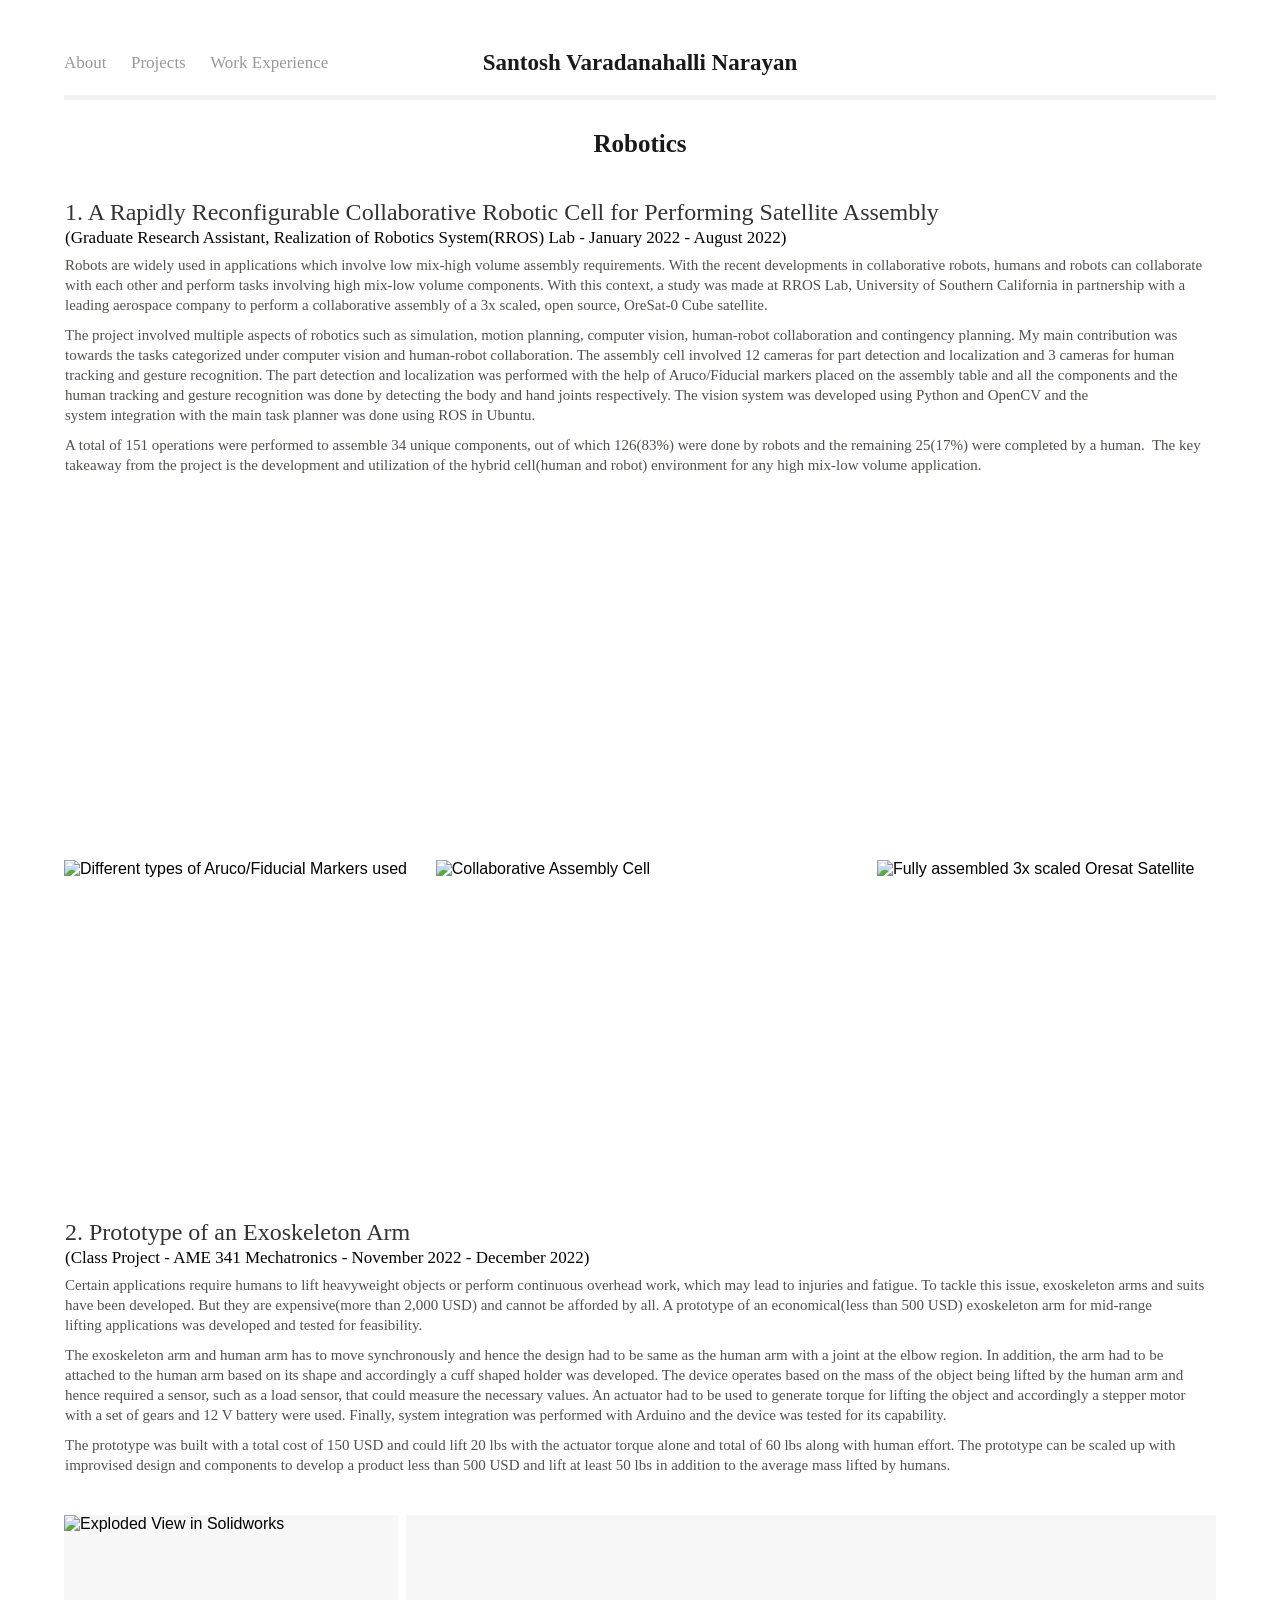
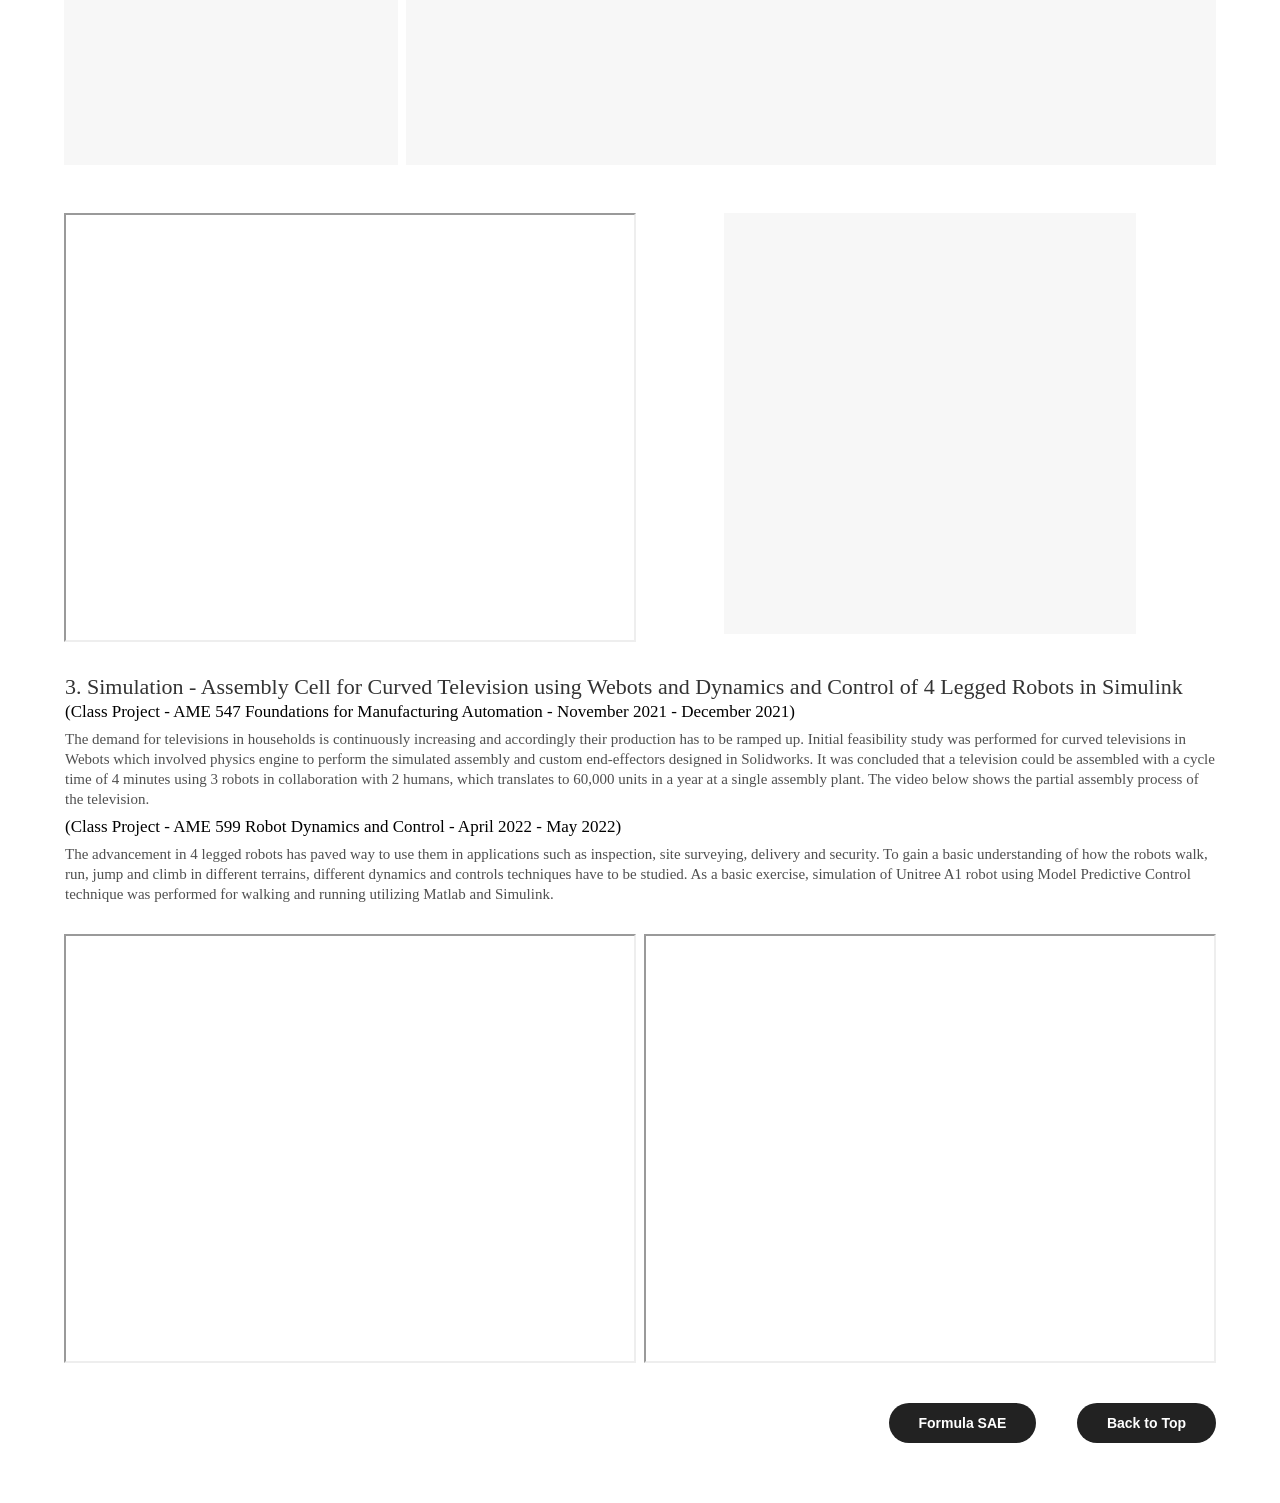
==== commit 5f31db65: "Update robotics.html" ====
--- a/robotics.html
+++ b/robotics.html
@@ -144,7 +144,7 @@
         <div class="project-module module embed project-module-embed js-js-project-module">
   <div class="embed-dimensions" style="max-width: 560px; max-height: 315px; margin: 0 auto;">
                  <div class="embed-aspect-ratio" style="padding-bottom: 56.25%; position: relative; height: 0;">
-                   <iframe src="./Robotics_files/QBn2pZlVMRs.html" frameborder="0" allow=" autoplay; picture-in-picture" allowfullscreen="" style="position:absolute; top:0; left:0; width:100%; height:100%;" class="embed-content"></iframe>
+                   <iframe src="https://www.youtube.com/embed/QBn2pZlVMRs" frameborder="0" allow=" autoplay; picture-in-picture" allowfullscreen="" style="position:absolute; top:0; left:0; width:100%; height:100%;" class="embed-content"></iframe>
                  </div>
                </div>
 </div>
@@ -162,7 +162,7 @@
         <div class="project-module module embed project-module-embed js-js-project-module">
   <div class="embed-dimensions" style="max-width: 560px; max-height: 315px; margin: 0 auto;">
                  <div class="embed-aspect-ratio" style="padding-bottom: 56.25%; position: relative; height: 0;">
-                   <iframe src="./Robotics_files/VZaWfXeXxeI.html" frameborder="0" allow=" autoplay; picture-in-picture" allowfullscreen="" style="position:absolute; top:0; left:0; width:100%; height:100%;" class="embed-content"></iframe>
+                   <iframe src="https://www.youtube.com/watch?v=VZaWfXeXxeI" frameborder="0" allow=" autoplay; picture-in-picture" allowfullscreen="" style="position:absolute; top:0; left:0; width:100%; height:100%;" class="embed-content"></iframe>
                  </div>
                </div>
 </div>
@@ -321,7 +321,7 @@
         <div class="project-module module embed project-module-embed js-js-project-module">
   <div class="embed-dimensions" style="max-width: 640px; max-height: 480px; margin: 0 auto;">
                  <div class="embed-aspect-ratio" style="padding-bottom: 75%; position: relative; height: 0;">
-                   <iframe src="./Robotics_files/preview.html" allow="autoplay" style="position:absolute; top:0; left:0; width:100%; height:100%;" class="embed-content"></iframe>
+                   <iframe src="https://drive.google.com/file/d/1r7-wSLx91BRE0d6fZz7OQJW1V0vlesYm/preview" allow="autoplay" style="position:absolute; top:0; left:0; width:100%; height:100%;" class="embed-content"></iframe>
                  </div>
                </div>
 </div>
@@ -404,7 +404,7 @@
         <div class="project-module module embed project-module-embed js-js-project-module">
   <div class="embed-dimensions" style="max-width: 640px; max-height: 480px; margin: 0 auto;">
                  <div class="embed-aspect-ratio" style="padding-bottom: 75%; position: relative; height: 0;">
-                   <iframe src="./Robotics_files/preview(1).html" allow="autoplay" style="position:absolute; top:0; left:0; width:100%; height:100%;" class="embed-content"></iframe>
+                   <iframe src="https://drive.google.com/file/d/1AjjNVJruYgMTiI7CuwadT7VYogTAeK-O/preview" allow="autoplay" style="position:absolute; top:0; left:0; width:100%; height:100%;" class="embed-content"></iframe>
                  </div>
                </div>
 </div>
@@ -422,7 +422,7 @@
         <div class="project-module module embed project-module-embed js-js-project-module">
   <div class="embed-dimensions" style="max-width: 640px; max-height: 480px; margin: 0 auto;">
                  <div class="embed-aspect-ratio" style="padding-bottom: 75%; position: relative; height: 0;">
-                   <iframe src="./Robotics_files/preview(2).html" allow="autoplay" style="position:absolute; top:0; left:0; width:100%; height:100%;" class="embed-content"></iframe>
+                   <iframe src="https://drive.google.com/file/d/1l-oFHOzJ57u-b3sCJs4pVSCk0LHY8zak/preview" allow="autoplay" style="position:absolute; top:0; left:0; width:100%; height:100%;" class="embed-content"></iframe>
                  </div>
                </div>
 </div>
